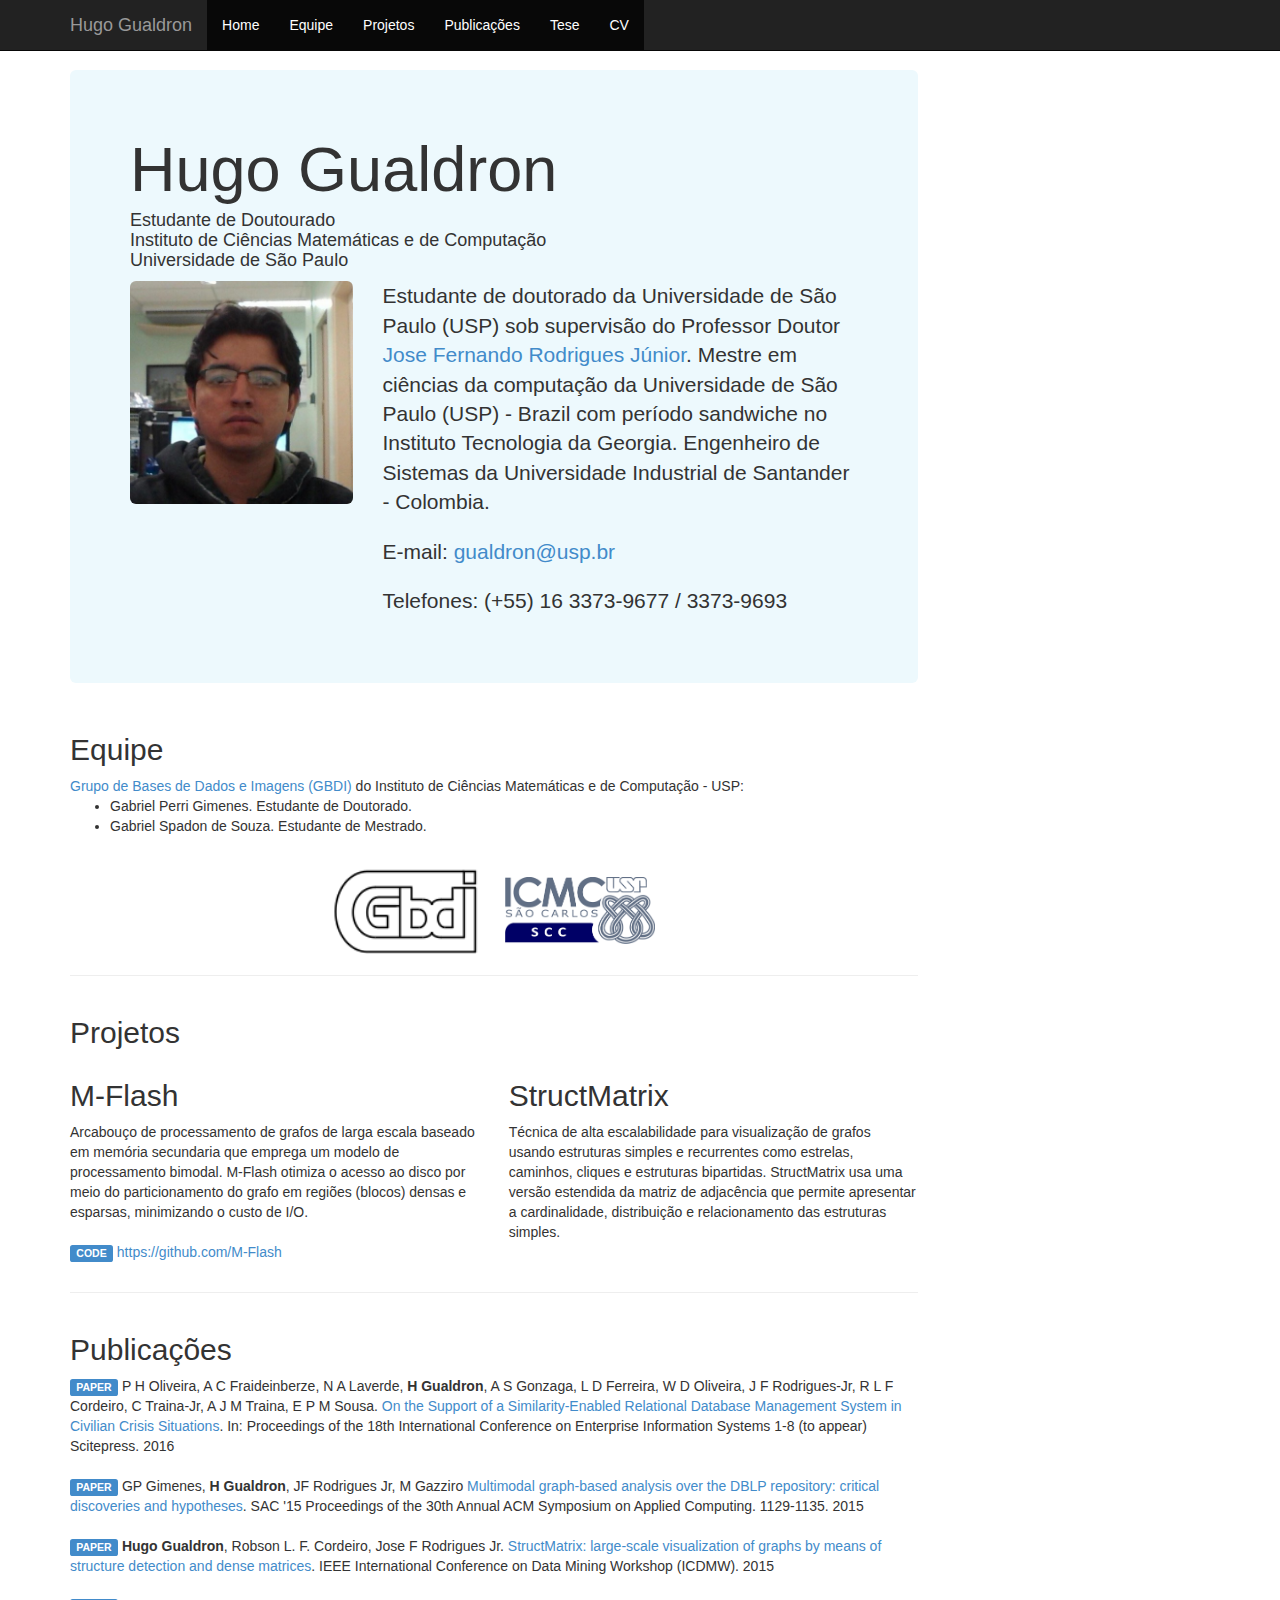
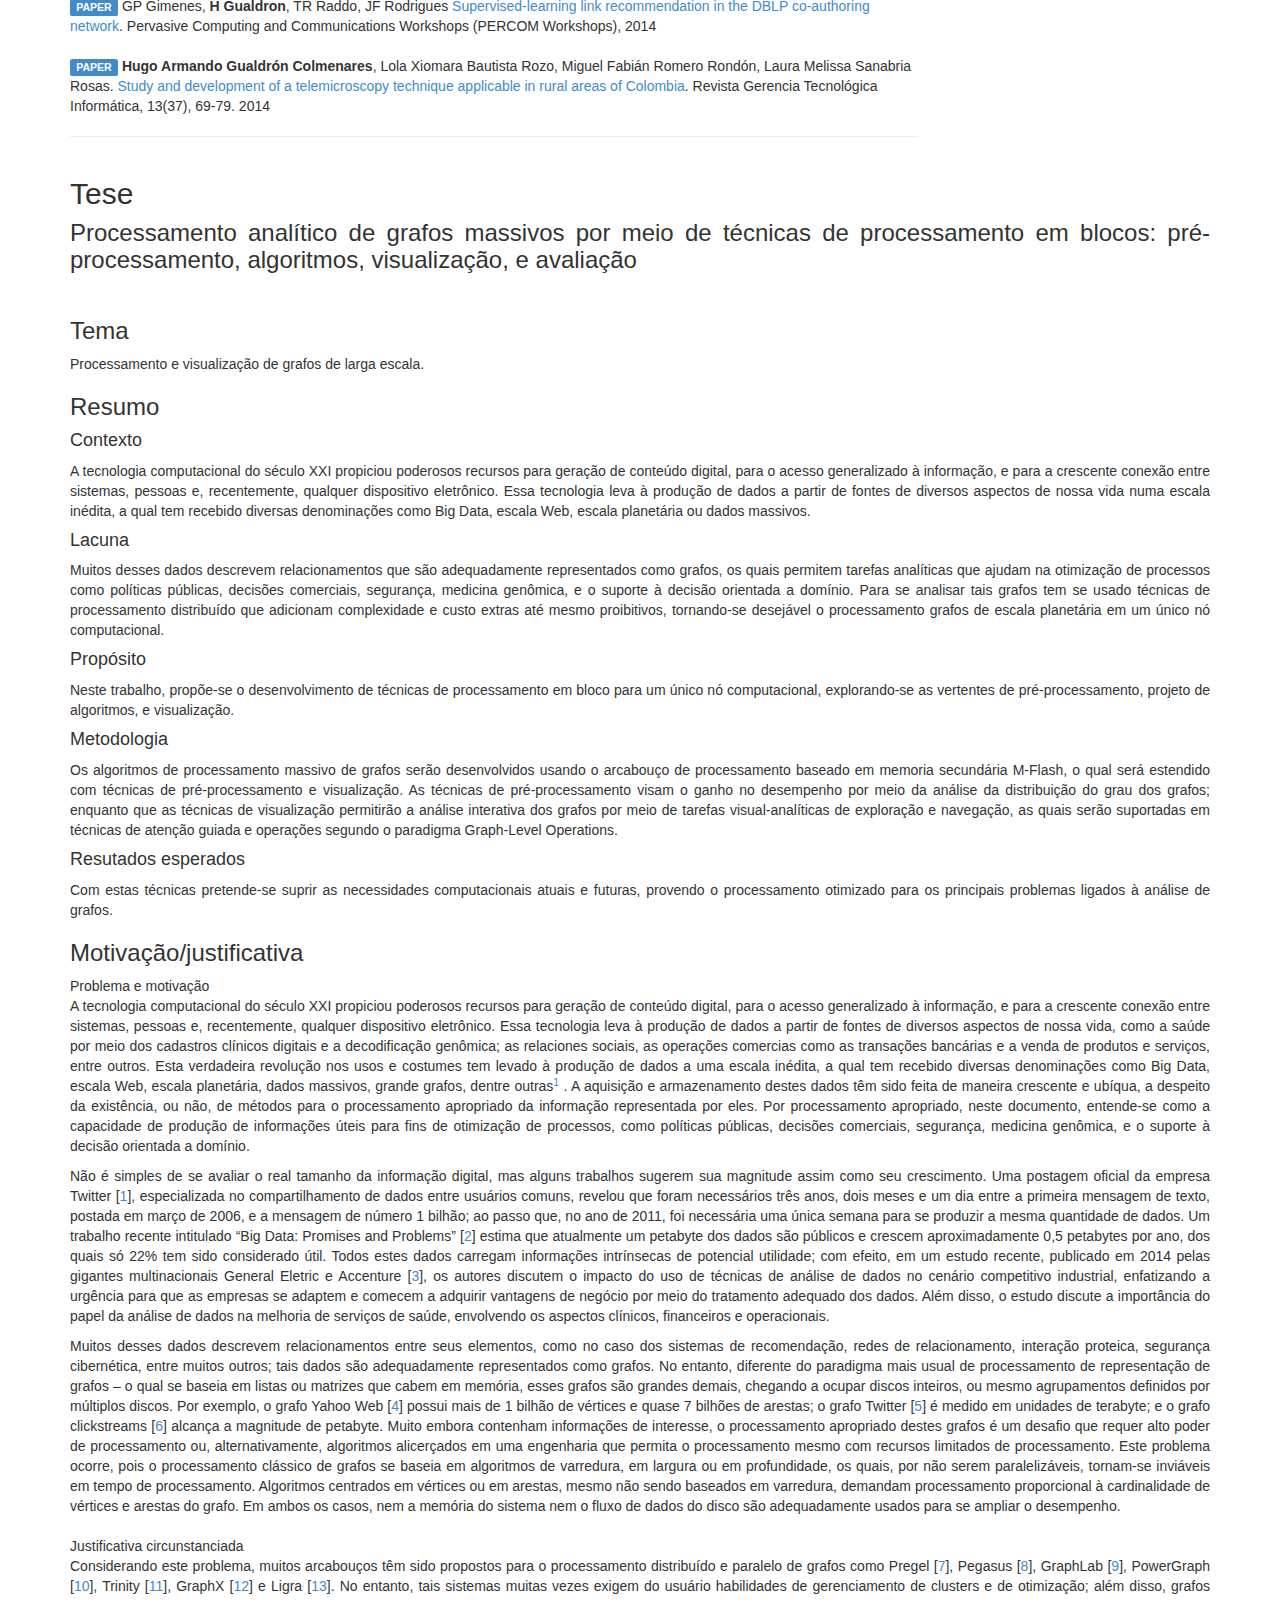
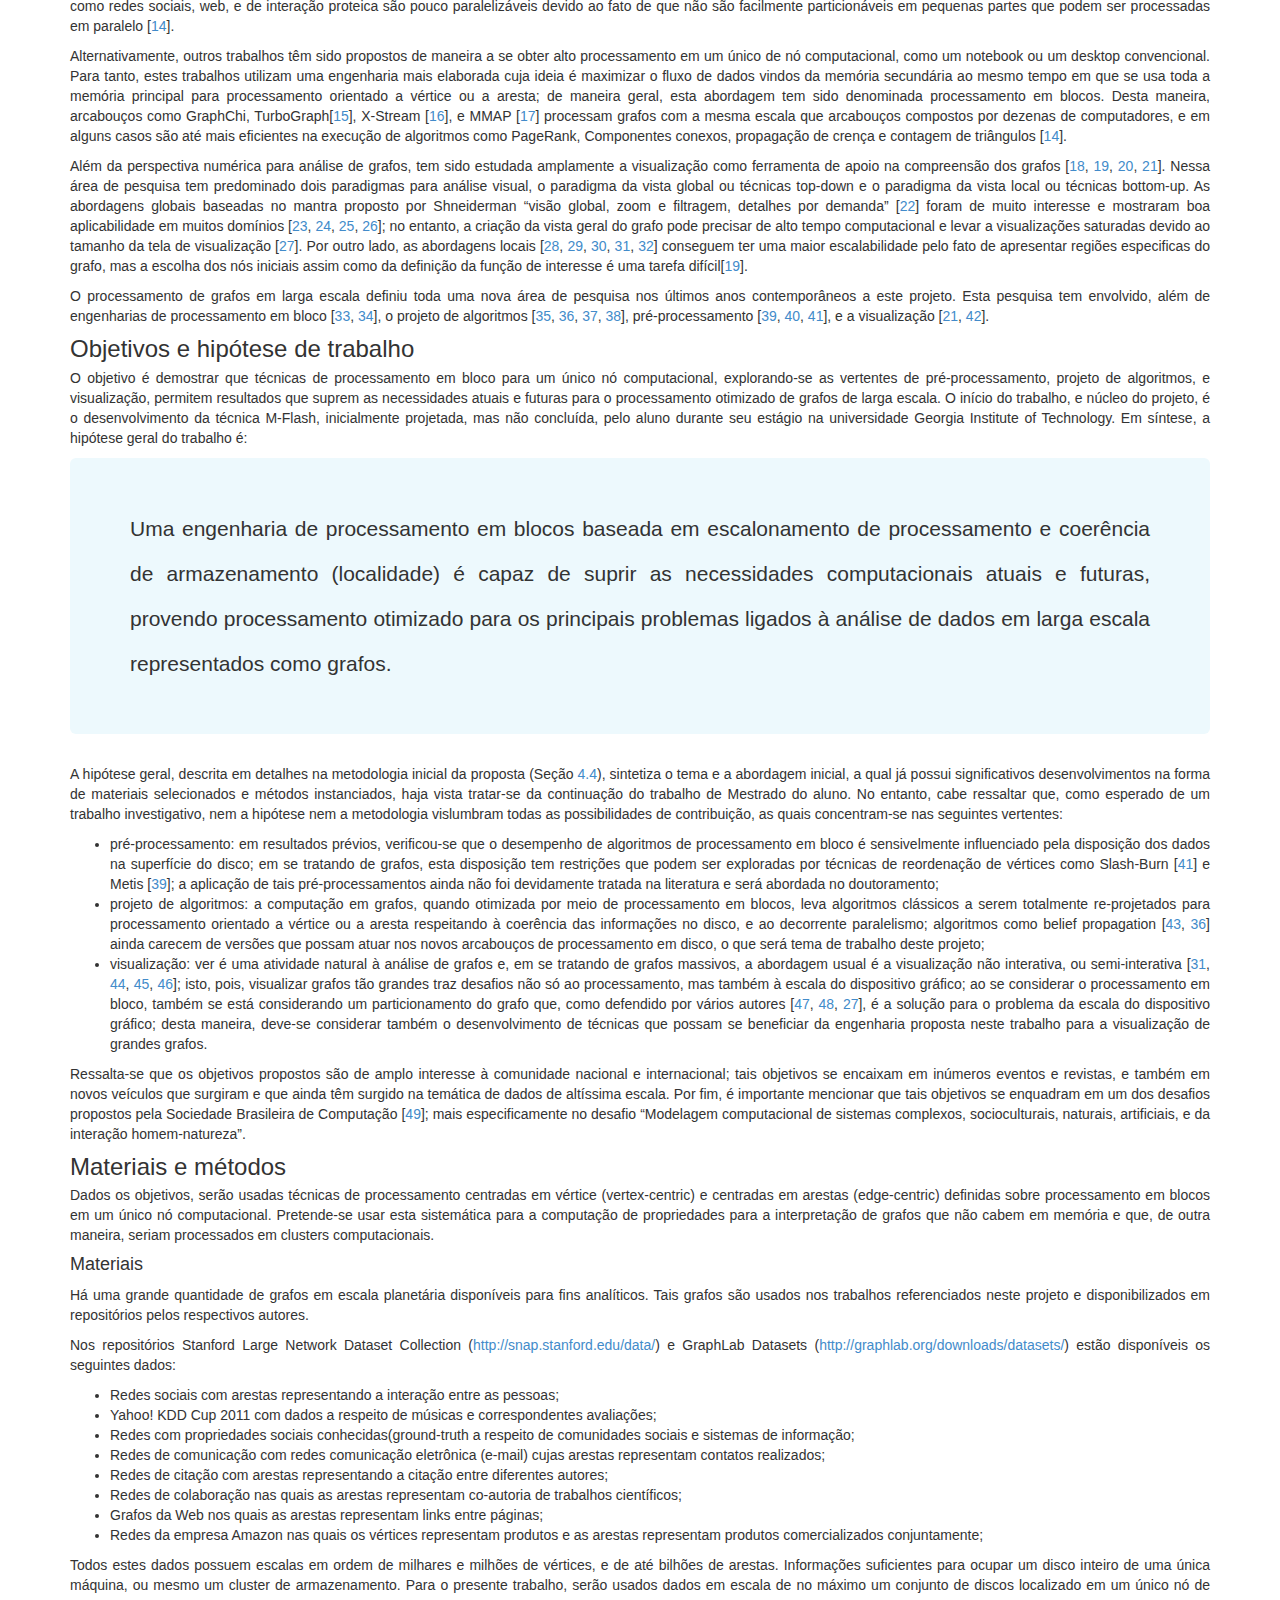
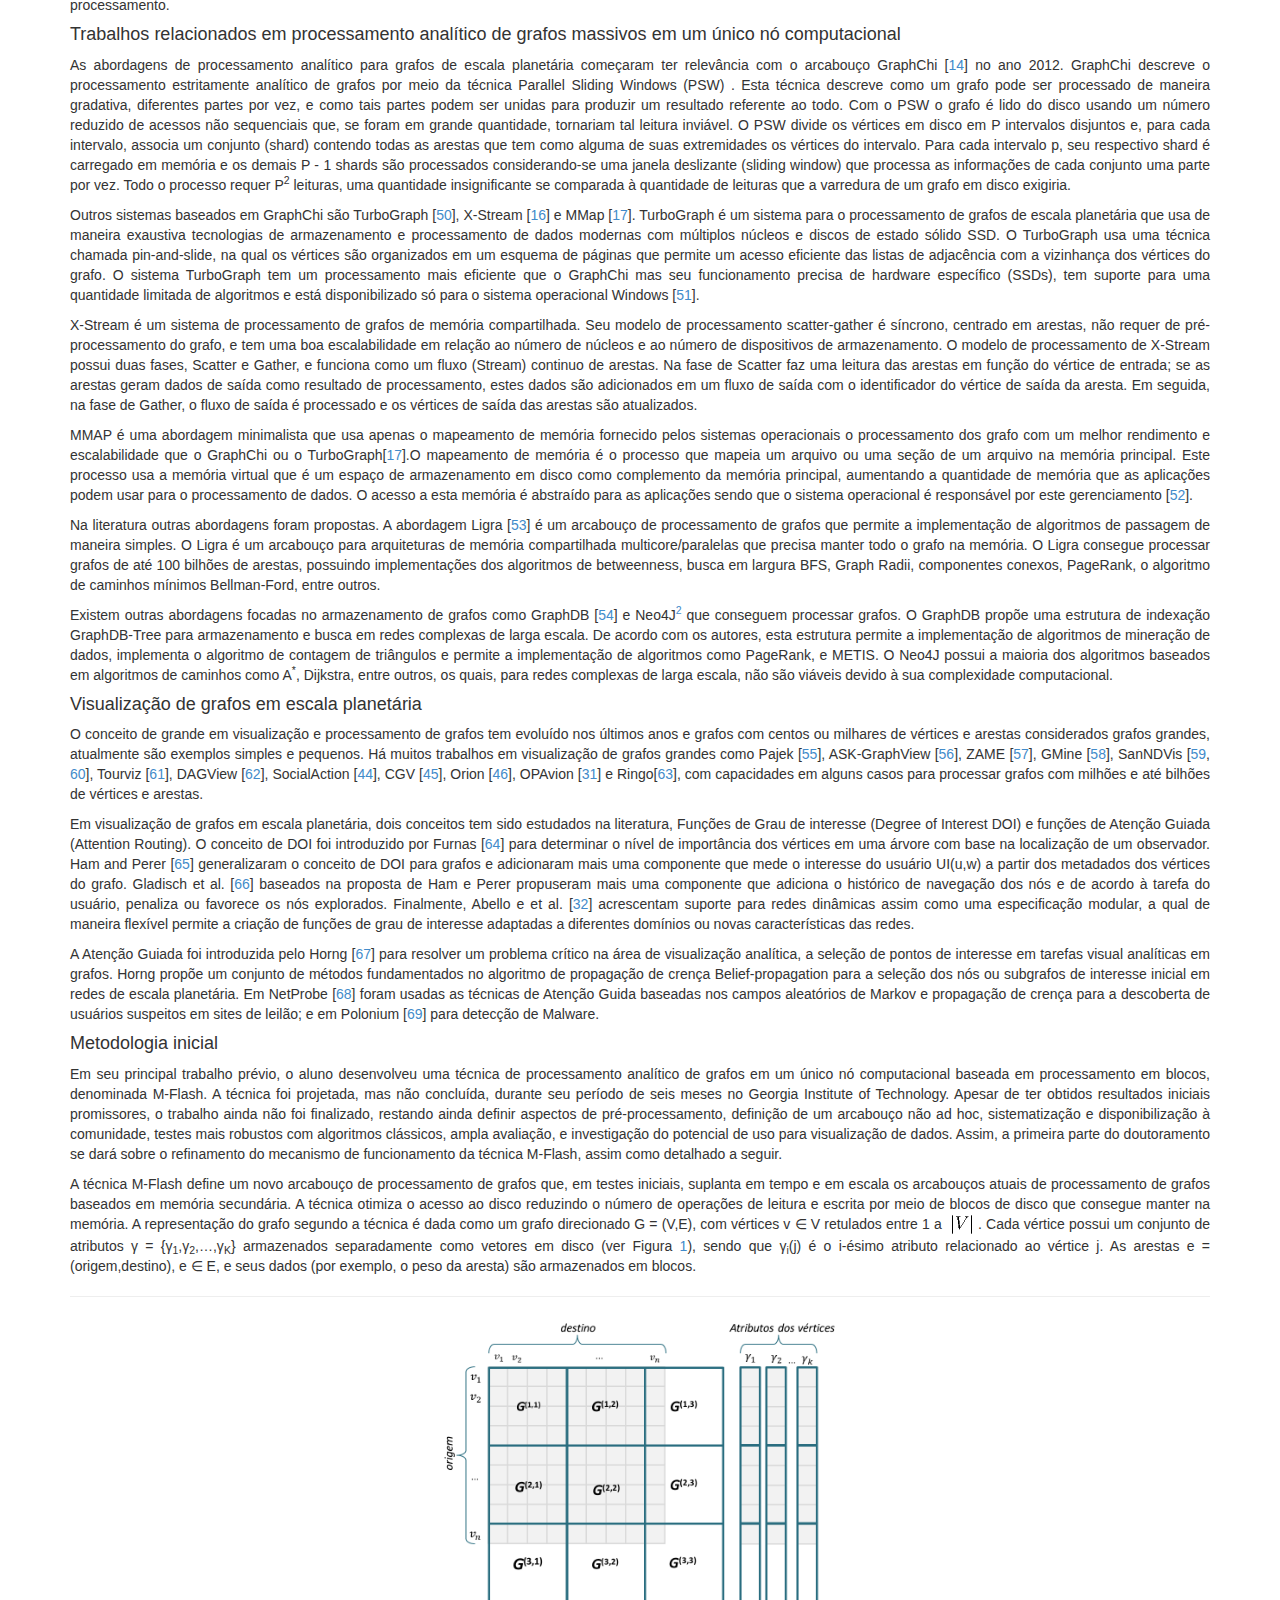
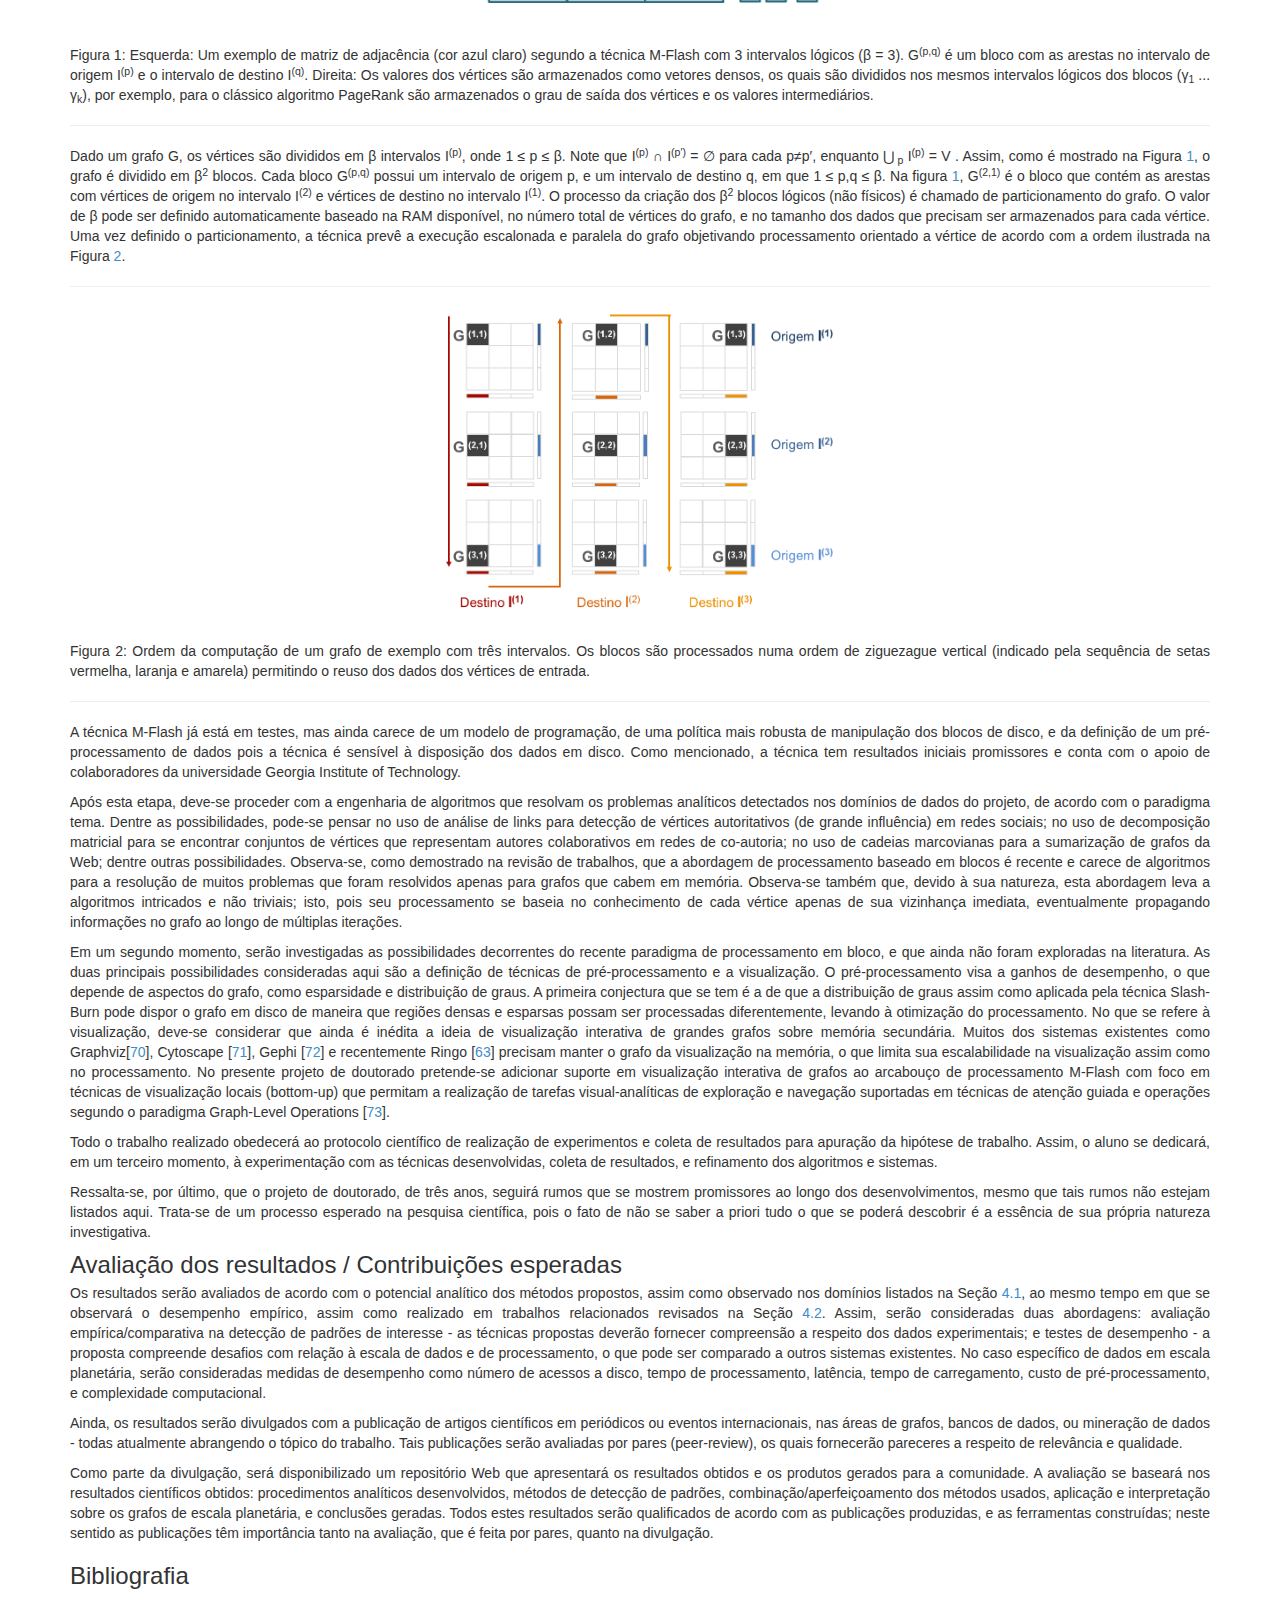
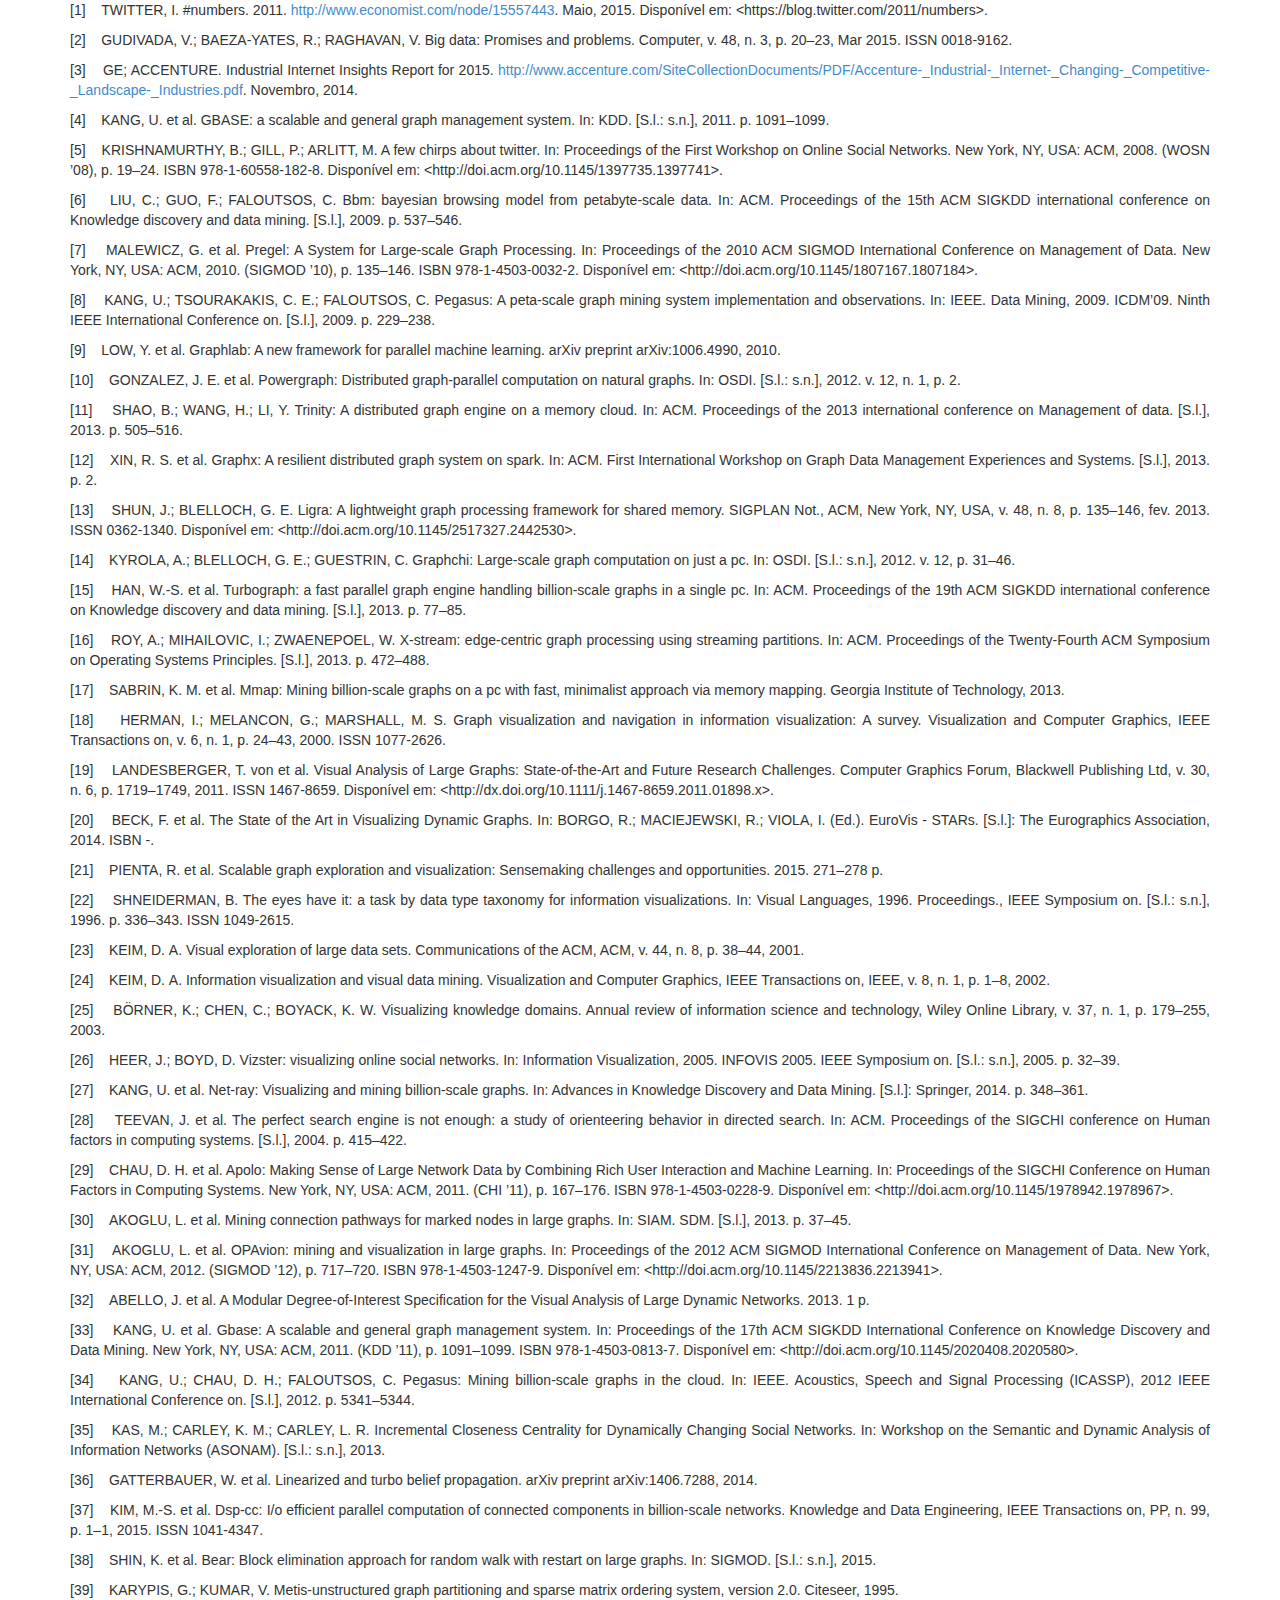
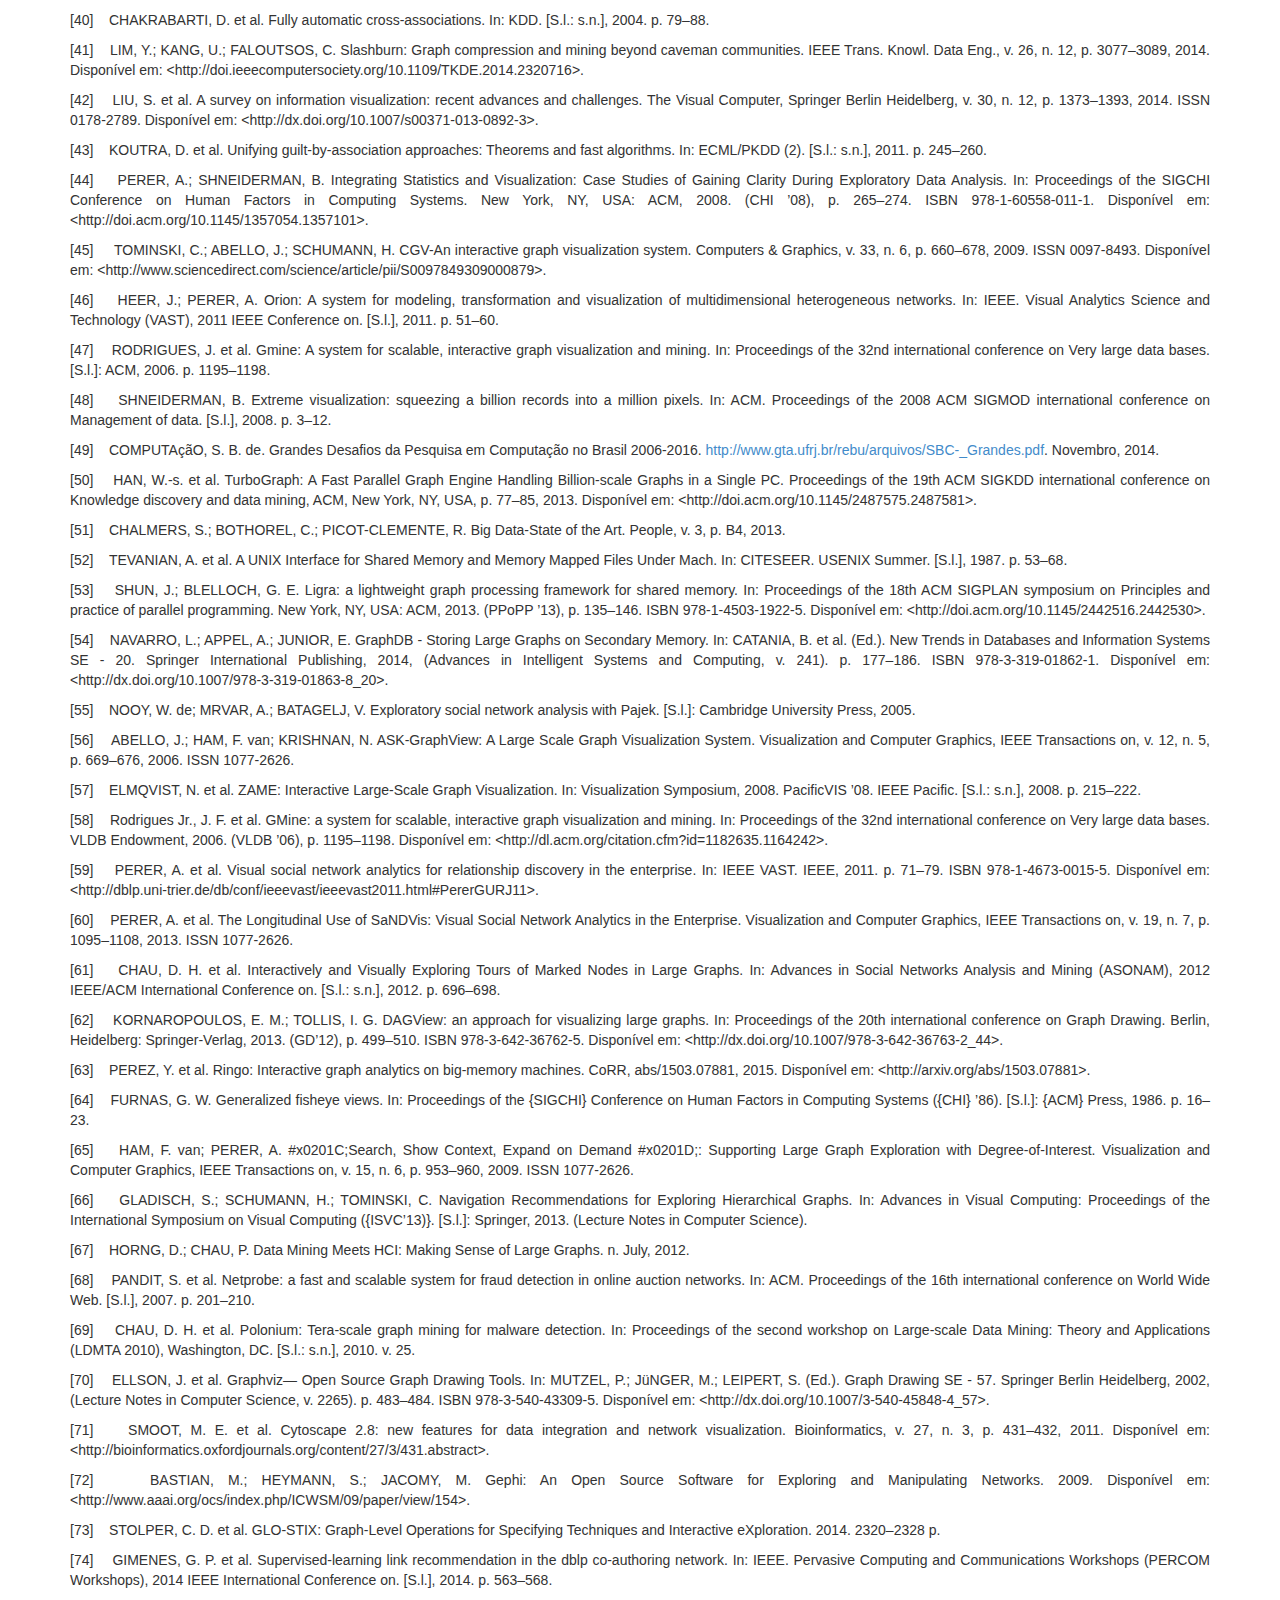
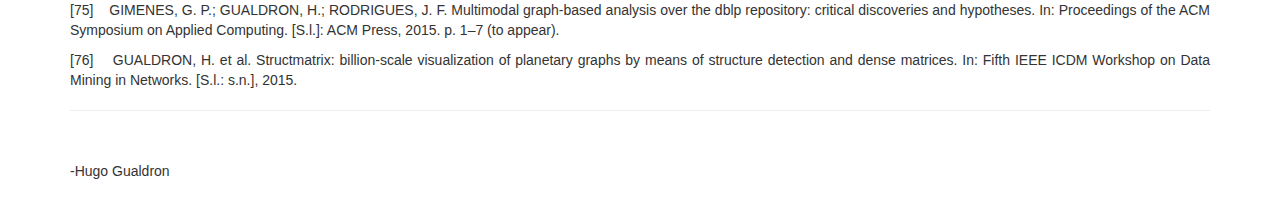
==== index.html @ be29bbcd "Initial version" ====
<!DOCTYPE html>
  <html lang="en">
  <head>
    <meta charset="utf-8">
    <meta http-equiv="X-UA-Compatible" content="IE=edge">
    <meta name="viewport" content="width=device-width, initial-scale=1.0">
    <meta name="description" content="Research Portfolio of Adam Perer">
    <meta name="author" content="Hugo Gualddron">
    <link rel="shortcut icon" href="docs-assets/ico/favicon.png">

    <title>Hugo Armando Gualdron Colmenares</title>

    <!-- Bootstrap core CSS -->
    <link href="css/bootstrap.min.css" rel="stylesheet">

    <!-- Custom styles for this template -->
    <link href="css/offcanvas.css" rel="stylesheet">
    <link href="css/ap.css" rel="stylesheet">

    <!-- HTML5 shim and Respond.js IE8 support of HTML5 elements and media queries -->
      <!--[if lt IE 9]>
        <script src="https://oss.maxcdn.com/libs/html5shiv/3.7.0/html5shiv.js"></script>
        <script src="https://oss.maxcdn.com/libs/respond.js/1.3.0/respond.min.js"></script>
        <![endif]-->
      </head>

      <body>
        <div class="navbar navbar-fixed-top navbar-inverse" role="navigation">
          <div class="container">
            <div class="navbar-header">
             <button type="button" class="navbar-toggle" data-toggle="collapse" data-target=".navbar-collapse">
              <span class="sr-only">Toggle navigation</span>
              <span class="icon-bar"></span>
              <span class="icon-bar"></span>
              <span class="icon-bar"></span>
            </button>
            <a class="navbar-brand" href="#">Hugo Gualdron</a>
          </div>
          <div class="collapse navbar-collapse">
            <ul class="nav navbar-nav">
              <li class="active"><a href="#">Home</a></li>
              <li class="active"><a href="#team">Equipe</a></li>
              <li class="active"><a href="#projects">Projetos</a></li>
              <li class="active"><a href="#publications">Publicações</a></li>
              <li class="active"><a href="#tese">Tese</a></li>
              <li class="active"><a href="papers/cv.pdf">CV</a></li>
            </ul>
          </div><!-- /.nav-collapse -->
        </div><!-- /.container -->
      </div><!-- /.navbar -->

      <div class="container">

        <div class="row row-offcanvas row-offcanvas-right">

          <div class="col-xs-12 col-sm-9">
            <p class="pull-right visible-xs">
              <button type="button" class="btn btn-primary btn-xs" data-toggle="offcanvas">Show Contact Info</button>
            </p>
            <div class="jumbotron">

              <div class="row">
                <div class="col-md-12"> 
                  <h1>Hugo Gualdron</h1>
                  <h4>Estudante de Doutourado<br>Instituto de Ciências Matemáticas e de Computação<br>Universidade de São Paulo</h4>
                </div>
              </div>
              <div class="row">
                <div class="col-md-12"> 
                </div>
              </div>
              <div class="row">
                <div class="col-md-4">
                 <img src="img/hugogualdron.jpg" class="img-responsive img-rounded" style="margin-bottom: 10px;">  
               </div> <!-- /span2 -->
               <div class="col-md-8">
                <p class="lead">Estudante de doutorado da Universidade de São Paulo (USP) sob supervisão do Professor Doutor <a href='http://www.icmc.usp.br/pessoas/junio/Site/index.htm'> Jose Fernando Rodrigues Júnior</a>. 
Mestre em ciências da computação da Universidade de São Paulo (USP) - Brazil com período sandwiche no Instituto Tecnologia da Georgia. Engenheiro de Sistemas da Universidade Industrial de Santander - Colombia.  
                </p>
		<p class="lead">
		E-mail: <a href="mailto:gualdron@usp.br">gualdron@usp.br</a>
		</p>
		<p class="lead">
		Telefones: (+55) 16 3373-9677 / 3373-9693
		</p>
              </div>
            </div>
          </div>
          <a name="team"></a> 
          <div class="row">
            <div class="col-md-12">
              <h2> Equipe</h2>
		<a href='http://www.gbdi.icmc.usp.br/'>Grupo de Bases de Dados e Imagens (GBDI)</a> do Instituto de Ciências Matemáticas e de Computação - USP: 
			<ul>
			<li>Gabriel Perri Gimenes. Estudante de Doutorado.
			<li>Gabriel Spadon de Souza. Estudante de Mestrado.
			</ul>
	      <br>
	      <center>
		<img width="150px" src="img/logo.png"> &nbsp;&nbsp;&nbsp;&nbsp;
		<img width="150px" src="img/icmc.png">
              </center>
            </div>
          </div>

	  <hr>
          <a name="projects"></a> 
          <div class="row">
            <div class="col-md-12">
              <h2> Projetos </h2>
            </div>
          </div>

          <div class="row">
            <div class="col-lg-6">
	      <!--
              <div class="thumb">
                <img class="img-responsive img-thumbnail" src="img/prospector.png" alt="Prospector">
              </div>
	      -->
              <h2>M-Flash</h2>
              <p>
	 	Arcabouço de processamento de grafos de larga escala baseado em memória secundaria que emprega um modelo de processamento bimodal. M-Flash otimiza o acesso ao disco por meio do particionamento do grafo em regiões (blocos) densas e esparsas, minimizando o custo de I/O. <br><br>
		<!-- <span class="label label-primary">PAPER</span> --> <span class="label label-primary">CODE</span> 
		<a href='https://github.com/M-Flash'>https://github.com/M-Flash</a>
              </p>
              
                    </div>
            <div class="col-lg-6">
	      <!--	
              <div class="thumb">
                <img class="img-responsive img-thumbnail" src="img/coquito.png" alt="COQUITO">
              </div>-->
              <h2>StructMatrix</h2>
              <p>
		Técnica de alta escalabilidade para visualização de grafos usando estruturas simples e recurrentes como estrelas, caminhos, cliques e estruturas bipartidas. StructMatrix usa uma versão estendida da matriz de adjacência que permite apresentar a cardinalidade, distribuição e relacionamento das estruturas simples. 
              </p>             
            </div>
          </div>
          <hr>
          <a name="publications"></a> 
          <div class="row">
            <div class="col-md-12">
              <h2>Publicações</h2>
            </div>
          </div>

          <div class="row">
            <div class="col-md-12">


		<!-- <span class="label label-primary">PAPER</span> --> <span class="label label-primary">PAPER</span> 
		P H Oliveira, A C Fraideinberze, N A Laverde, <b>H Gualdron</b>, A S Gonzaga, L D Ferreira, W D Oliveira, J F Rodrigues-Jr, R L F Cordeiro, C Traina-Jr, A J M Traina, E P M Sousa. <a href="http://www.icmc.usp.br/pessoas/junio/PublishedPapers/Oliveira_et_al_ICEIS2016.pdf">On the Support of a Similarity-Enabled Relational Database Management System in Civilian Crisis Situations</a>. In: Proceedings of the 18th International Conference on Enterprise Information Systems 1-8 (to appear) Scitepress. 2016
		<br><br>



		<!-- <span class="label label-primary">PAPER</span> --> <span class="label label-primary">PAPER</span> 
            GP Gimenes, <b>H Gualdron</b>, JF Rodrigues Jr, M Gazziro
<a href="http://dl.acm.org/citation.cfm?id=2695699">Multimodal graph-based analysis over the DBLP repository: critical discoveries and hypotheses</a>.  SAC '15 Proceedings of the 30th Annual ACM Symposium on Applied Computing. 1129-1135. 2015
		<br><br>
		
		<!-- <span class="label label-primary">PAPER</span> --> <span class="label label-primary">PAPER</span> 
            <b>Hugo Gualdron</b>, Robson L. F. Cordeiro, Jose F Rodrigues Jr.
<a href="http://www.icmc.usp.br/pessoas/junio/PublishedPapers/Gualdron_et_alICDM-Damnet2015.pdf">StructMatrix: large-scale visualization of graphs by means of structure detection and dense matrices</a>. IEEE International Conference on Data Mining Workshop (ICDMW). 2015

		<br><br>
		<!-- <span class="label label-primary">PAPER</span> --> <span class="label label-primary">PAPER</span> 
            GP Gimenes, <b>H Gualdron</b>, TR Raddo, JF Rodrigues
<a href="http://www.icmc.usp.br/pessoas/junio/PublishedPapers/Gimenes_et_al_IEEE-PerCom-SCI2014.pdf">Supervised-learning link recommendation in the DBLP co-authoring network</a>. Pervasive Computing and Communications Workshops (PERCOM Workshops), 2014


		<br><br>
		<!-- <span class="label label-primary">PAPER</span> --> <span class="label label-primary">PAPER</span> 
            <b>Hugo Armando Gualdrón Colmenares</b>, Lola Xiomara Bautista Rozo, Miguel Fabián Romero Rondón, Laura Melissa Sanabria Rosas.
<a href="http://revistas.uis.edu.co/index.php/revistagti/article/view/4692">Study and development of a telemicroscopy technique applicable in rural areas of Colombia</a>. Revista Gerencia Tecnológica Informática, 13(37), 69-79. 2014





	    </div>              
          </div>
	  <hr>

            </div><!-- /.col-lg-4 -->
          </div><!-- /.row -->
          <a name="tese"></a> 
          <div class="row">
            <div class="col-md-12">
              <h2>Tese</h2>
            </div>
 	    <div id="tese_div" class="col-md-12" style="text-align:justify">

		<h3 class="media-heading">Processamento analítico de grafos massivos por meio de técnicas de processamento em blocos: pré-processamento, algoritmos, visualização, e avaliação</h3></br>
   <h3 class="media-body"><span class="titlemark"></span> <a 
 id="x1-10001"></a>Tema</h3>
<!--l. 101--><p class="noindent" >Processamento e visualização de grafos de larga escala.
<!--l. 103--><p class="noindent" >

   <h3 class="media-body"><span class="titlemark"></span> <a 
 id="x1-10001"></a>Resumo</h3>
<!--l. 101--><p class="noindent" >
<Contexto>

<h4 class="media-body"><span class="titlemark"></span> <a id="x1-10001"></a>Contexto</h4><!--l. 101-->
A tecnologia computacional do século XXI propiciou poderosos recursos para geração de conteúdo digital, para o acesso generalizado à informação, e para a crescente conexão entre sistemas, pessoas e, recentemente, qualquer dispositivo eletrônico. Essa tecnologia leva à produção de dados a partir de fontes de diversos aspectos de nossa vida numa escala inédita, a qual tem recebido diversas denominações como Big Data, escala Web, escala planetária ou dados massivos. 

<h4 class="media-body"><span class="titlemark"></span> <a id="x1-10001"></a>Lacuna</h4><!--l. 101-->
Muitos desses dados descrevem relacionamentos que são adequadamente representados como grafos, os quais permitem tarefas analíticas que ajudam na otimização de processos como políticas públicas, decisões comerciais, segurança, medicina genômica, e o suporte à decisão orientada a domínio. Para se analisar tais grafos tem se usado técnicas de processamento distribuído que adicionam complexidade e custo extras até mesmo proibitivos, tornando-se desejável o processamento grafos de escala planetária em um único nó computacional. 

<h4 class="media-body"><span class="titlemark"></span> <a id="x1-10001"></a>Propósito</h4><!--l. 101-->
Neste trabalho, propõe-se o desenvolvimento de técnicas de processamento em bloco para um único nó computacional, explorando-se as vertentes de pré-processamento, projeto de algoritmos, e visualização. 

<h4 class="media-body"><span class="titlemark"></span> <a id="x1-10001"></a>Metodologia</h4><!--l. 101-->
Os algoritmos de processamento massivo de grafos serão desenvolvidos usando o arcabouço de processamento baseado em memoria secundária M-Flash, o qual será estendido com técnicas de pré-processamento e visualização. As técnicas de pré-processamento visam o ganho no desempenho por meio da análise da distribuição do grau dos grafos; enquanto que as técnicas de visualização permitirão a análise interativa dos grafos por meio de tarefas visual-analíticas de exploração e navegação, as quais serão suportadas em técnicas de atenção guiada e operações segundo o paradigma Graph-Level Operations.

<h4 class="media-body"><span class="titlemark"></span> <a id="x1-10001"></a>Resutados esperados</h4><!--l. 101-->
Com estas técnicas pretende-se suprir as necessidades computacionais atuais e futuras, provendo o processamento otimizado para os principais problemas ligados à análise de grafos.
<!--l. 103--><p class="noindent" >
                                                                                         
                                                                                         
   <h3 class="media-body"><span class="titlemark"></span> <a 
 id="x1-20002"></a>Motivação/justificativa</h3>
<!--l. 108--><p class="noindent" ><span 
class="aebx-12">Problema e motiva</span><span 
class="aebx-12">ç</span><span 
class="aebx-12">ão</span><br 
class="newline" />A tecnologia computacional do século XXI propiciou poderosos recursos para geração de
conteúdo digital, para o acesso generalizado à informação, e para a crescente conexão entre
sistemas, pessoas e, recentemente, qualquer dispositivo eletrônico. Essa tecnologia leva
à produção de dados a partir de fontes de diversos aspectos de nossa vida, como a
saúde por meio dos cadastros clínicos digitais e a decodificação genômica; as relaciones
sociais, as operações comercias como as transações bancárias e a venda de produtos e
serviços, entre outros. Esta verdadeira revolução nos usos e costumes tem levado à
produção de dados a uma escala inédita, a qual tem recebido diversas denominações
como <span 
class="aeti-12">Big Data</span>, escala Web, escala planetária, dados massivos, grande grafos, dentre
outras<span class="footnote-mark"><a 
href="Hugo-Doutorado2.html#fn1x0"><sup class="textsuperscript">1</sup></a></span><a 
 id="x1-2001f1"></a> . A
aquisição e armazenamento destes dados têm sido feita de maneira crescente e ubíqua, a despeito
da existência, ou não, de métodos para o processamento apropriado da informação representada
por eles. Por processamento apropriado, neste documento, entende-se como a capacidade de
produção de informações úteis para fins de otimização de processos, como políticas públicas,
decisões comerciais, segurança, medicina genômica, e o suporte à decisão orientada a
domínio.<br 
class="newline" />
<!--l. 111--><p class="noindent" >Não é simples de se avaliar o real tamanho da informação digital, mas alguns trabalhos sugerem
sua magnitude assim como seu crescimento. Uma postagem oficial da empresa Twitter [<a 
href="#XTwitter2011">1</a>],
especializada no compartilhamento de dados entre usuários comuns, revelou que foram necessários
três anos, dois meses e um dia entre a primeira mensagem de texto, postada em março de 2006, e
a mensagem de número 1 bilhão; ao passo que, no ano de 2011, foi necessária uma única semana
para se produzir a mesma quantidade de dados. Um trabalho recente intitulado &#8220;Big
Data: Promises and Problems&#8221; [<a 
href="#X7063181">2</a>] estima que atualmente um petabyte dos dados são
                                                                                         
                                                                                         
públicos e crescem aproximadamente 0,5 petabytes por ano, dos quais só 22% tem sido
considerado útil. Todos estes dados carregam informações intrínsecas de potencial utilidade;
com efeito, em um estudo recente, publicado em 2014 pelas gigantes multinacionais
<span 
class="aeti-12">General Eletric </span>e <span 
class="aeti-12">Accenture </span>[<a 
href="#Xiiir">3</a>], os autores discutem o impacto do uso de técnicas de
análise de dados no cenário competitivo industrial, enfatizando a urgência para que as
empresas se adaptem e comecem a adquirir vantagens de negócio por meio do tratamento
adequado dos dados. Além disso, o estudo discute a importância do papel da análise de
dados na melhoria de serviços de saúde, envolvendo os aspectos clínicos, financeiros e
operacionais.
<!--l. 113--><p class="indent" >   Muitos desses dados descrevem relacionamentos entre seus elementos, como no caso dos
sistemas de recomendação, redes de relacionamento, interação proteica, segurança cibernética,
entre muitos outros; tais dados são adequadamente representados como grafos. No entanto,
diferente do paradigma mais usual de processamento de representação de grafos &#8211; o qual se
baseia em listas ou matrizes que cabem em memória, esses grafos são grandes demais,
chegando a ocupar discos inteiros, ou mesmo agrupamentos definidos por múltiplos
discos. Por exemplo, o grafo Yahoo Web [<a 
href="#Xkang2011gbase">4</a>] possui mais de 1 bilhão de vértices e quase 7
bilhões de arestas; o grafo Twitter [<a 
href="#XKrishnamurthy">5</a>] é medido em unidades de terabyte; e o grafo
clickstreams [<a 
href="#Xliu2009bbm">6</a>] alcança a magnitude de petabyte. Muito embora contenham informações de
interesse, o processamento apropriado destes grafos é um desafio que requer alto poder
de processamento ou, alternativamente, algoritmos alicerçados em uma engenharia
que permita o processamento mesmo com recursos limitados de processamento. Este
problema ocorre, pois o processamento clássico de grafos se baseia em algoritmos de
varredura, em largura ou em profundidade, os quais, por não serem paralelizáveis, tornam-se
inviáveis em tempo de processamento. Algoritmos centrados em vértices ou em arestas,
mesmo não sendo baseados em varredura, demandam processamento proporcional à
cardinalidade de vértices e arestas do grafo. Em ambos os casos, nem a memória do
sistema nem o fluxo de dados do disco são adequadamente usados para se ampliar o
desempenho.<br 
class="newline" />&#x00A0;<br 
class="newline" /><span 
class="aebx-12">Justificativa circunstanciada</span><br 
class="newline" />Considerando este problema, muitos arcabouços têm sido propostos para o processamento
distribuído e paralelo de grafos como Pregel [<a 
href="#XMalewicz:2010:PSL:1807167.1807184">7</a>], Pegasus [<a 
href="#Xkang2009pegasus">8</a>], GraphLab [<a 
href="#Xlow2010graphlab">9</a>], PowerGraph [<a 
href="#Xgonzalez2012powergraph">10</a>],
Trinity [<a 
href="#Xshao2013trinity">11</a>], GraphX [<a 
href="#Xxin2013graphx">12</a>] e Ligra [<a 
href="#XShun:2013:LLG:2517327.2442530">13</a>]. No entanto, tais sistemas muitas vezes exigem do usuário
habilidades de gerenciamento de clusters e de otimização; além disso, grafos como redes sociais,
web, e de interação proteica são pouco paralelizáveis devido ao fato de que não são
facilmente particionáveis em pequenas partes que podem ser processadas em paralelo
[<a 
href="#Xkyrola2012graphchi">14</a>].
<!--l. 118--><p class="indent" >   Alternativamente, outros trabalhos têm sido propostos de maneira a se obter alto
processamento em um único de nó computacional, como um notebook ou um desktop
convencional. Para tanto, estes trabalhos utilizam uma engenharia mais elaborada cuja
ideia é maximizar o fluxo de dados vindos da memória secundária ao mesmo tempo
em que se usa toda a memória principal para processamento orientado a vértice ou a
aresta; de maneira geral, esta abordagem tem sido denominada <span 
class="aeti-12">processamento em blocos</span>.
Desta maneira, arcabouços como GraphChi, TurboGraph[<a 
href="#Xhan2013turbograph">15</a>], X-Stream [<a 
href="#Xroy2013x">16</a>], e MMAP
[<a 
href="#Xsabrin2013mmap">17</a>] processam grafos com a mesma escala que arcabouços compostos por dezenas de
computadores, e em alguns casos são até mais eficientes na execução de algoritmos como
PageRank, Componentes conexos, propagação de crença e contagem de triângulos
[<a 
href="#Xkyrola2012graphchi">14</a>].
<!--l. 120--><p class="indent" >   Além da perspectiva numérica para análise de grafos, tem sido estudada amplamente a
visualização como ferramenta de apoio na compreensão dos grafos [<a 
href="#X841119">18</a>, <a 
href="#XCGF:CGF1898">19</a>, <a 
href="#Xeurovisstar.20141174">20</a>, <a 
href="#XPienta2015">21</a>]. Nessa área de
pesquisa tem predominado dois paradigmas para análise visual, o paradigma da vista global ou
técnicas <span 
class="aeti-12">top-down </span>e o paradigma da vista local ou técnicas <span 
class="aeti-12">bottom-up</span>. As abordagens globais
baseadas no mantra proposto por Shneiderman &#8220;visão global, zoom e filtragem, detalhes por
demanda&#8221; [<a 
href="#X545307">22</a>] foram de muito interesse e mostraram boa aplicabilidade em muitos domínios
[<a 
href="#Xkeim2001visual">23</a>, <a 
href="#Xkeim2002information">24</a>, <a 
href="#Xborner2003visualizing">25</a>, <a 
href="#X1532126">26</a>]; no entanto, a criação da vista geral do grafo pode precisar de alto
tempo computacional e levar a visualizações saturadas devido ao tamanho da tela de
visualização [<a 
href="#Xkang2014net">27</a>]. Por outro lado, as abordagens locais [<a 
href="#Xteevan2004perfect">28</a>, <a 
href="#XChau:2011:AMS:1978942.1978967">29</a>, <a 
href="#Xakoglu2013mining">30</a>, <a 
href="#XAkoglu:2012:OMV:2213836.2213941">31</a>, <a 
href="#X6574858">32</a>] conseguem ter
uma maior escalabilidade pelo fato de apresentar regiões especificas do grafo, mas a
                                                                                         
                                                                                         
escolha dos nós iniciais assim como da definição da função de interesse é uma tarefa
difícil[<a 
href="#XCGF:CGF1898">19</a>].
<!--l. 124--><p class="indent" >   O processamento de grafos em larga escala definiu toda uma nova área de pesquisa nos últimos
anos contemporâneos a este projeto. Esta pesquisa tem envolvido, além de engenharias de
processamento em bloco [<a 
href="#XKang:2011:GSG:2020408.2020580">33</a>, <a 
href="#Xkang2012pegasus">34</a>], o projeto de algoritmos [<a 
href="#Xkas2013incremental">35</a>, <a 
href="#Xgatterbauer2014linearized">36</a>, <a 
href="#X7079453">37</a>, <a 
href="#XShinJSK15">38</a>], pré-processamento
[<a 
href="#Xkarypis1995metis">39</a>, <a 
href="#XDBLP:conf/kdd/ChakrabartiPMF04">40</a>, <a 
href="#XDBLP:journals/tkde/LimKF14">41</a>], e a visualização [<a 
href="#XPienta2015">21</a>, <a 
href="#XLiu2014">42</a>].
   <h3 class="media-heading"><span class="titlemark"></span> <a 
 id="x1-30003"></a>Objetivos e hipótese de trabalho</h3>
<!--l. 130--><p class="noindent" >O objetivo é demostrar que técnicas de processamento em bloco para um único nó computacional,
explorando-se as vertentes de pré-processamento, projeto de algoritmos, e visualização, permitem
resultados que suprem as necessidades atuais e futuras para o processamento otimizado de grafos
de larga escala. O início do trabalho, e núcleo do projeto, é o desenvolvimento da técnica
<span 
class="aeti-12">M-Flash</span>, inicialmente projetada, mas não concluída, pelo aluno durante seu estágio na
universidade Georgia Institute of Technology. Em síntese, a hipótese geral do trabalho
é:
<!--l. 132--><p class="jumbotron" ><span 
class="aeti-12">Uma engenharia de processamento em blocos baseada em</span>
<span 
class="aeti-12">escalonamento de processamento e coer</span><span 
class="aeti-12">ência de armazenamento (localidade) </span><span 
class="aeti-12">é capaz de suprir as</span>
<span 
class="aeti-12">necessidades computacionais atuais e futuras, provendo processamento otimizado para os</span>
<span 
class="aeti-12">principais problemas ligados </span><span 
class="aeti-12">à an</span><span 
class="aeti-12">álise de dados em larga escala representados como</span>
<span 
class="aeti-12">grafos.</span>
<!--l. 134--><p class="indent" >   A hipótese geral, descrita em detalhes na metodologia inicial da proposta (Seção <a 
href="#x1-80004.4">4.4<!--tex4ht:ref: sec:metodologia --></a>), sintetiza
o tema e a abordagem inicial, a qual já possui significativos desenvolvimentos na forma de
materiais selecionados e métodos instanciados, haja vista tratar-se da continuação do trabalho de
Mestrado do aluno. No entanto, cabe ressaltar que, como esperado de um trabalho investigativo,
nem a hipótese nem a metodologia vislumbram todas as possibilidades de contribuição, as quais
concentram-se nas seguintes vertentes:
      <ul class="itemize1">
                                                                                         
                                                                                         
      <li class="itemize">pré-processamento:  em  resultados  prévios,  verificou-se  que  o  desempenho  de
      algoritmos de processamento em bloco é sensivelmente influenciado pela disposição dos
      dados na superfície do disco; em se tratando de grafos, esta disposição tem restrições
      que podem ser exploradas por técnicas de reordenação de vértices como Slash-Burn
      [<a 
href="#XDBLP:journals/tkde/LimKF14">41</a>] e Metis [<a 
href="#Xkarypis1995metis">39</a>]; a aplicação de tais pré-processamentos ainda não foi devidamente
      tratada na literatura e será abordada no doutoramento;
      </li>
      <li class="itemize">projeto  de  algoritmos:  a  computação  em  grafos,  quando  otimizada  por  meio  de
      processamento em blocos, leva algoritmos clássicos a serem totalmente re-projetados
      para  processamento  orientado  a  vértice  ou  a  aresta  respeitando  à  coerência  das
      informações no disco, e ao decorrente paralelismo; algoritmos como <span 
class="aeti-12">belief propagation</span>
      [<a 
href="#XKoutraKKCPF11">43</a>,  <a 
href="#Xgatterbauer2014linearized">36</a>]  ainda  carecem  de  versões  que  possam  atuar  nos  novos  arcabouços  de
      processamento em disco, o que será tema de trabalho deste projeto;
      </li>
      <li class="itemize">visualização: ver é uma atividade natural à análise de grafos e, em se tratando de
      grafos massivos, a abordagem usual é a visualização não interativa, ou semi-interativa
      [<a 
href="#XAkoglu:2012:OMV:2213836.2213941">31</a>,  <a 
href="#XPerer:2008:ISV:1357054.1357101">44</a>,  <a 
href="#XTominski2009660">45</a>,  <a 
href="#Xheer2011orion">46</a>];  isto,  pois,  visualizar  grafos  tão  grandes  traz  desafios  não  só  ao
      processamento,  mas  também  à  escala  do  dispositivo  gráfico;  ao  se  considerar  o
      processamento  em  bloco,  também  se  está  considerando  um  particionamento  do
      grafo  que,  como  defendido  por  vários  autores  [<a 
href="#XDBLP:conf/vldb/RodriguesTTFL06">47</a>,  <a 
href="#Xshneiderman2008extreme">48</a>,  <a 
href="#Xkang2014net">27</a>],  é  a  solução  para  o
      problema da escala do dispositivo gráfico; desta maneira, deve-se considerar também
      o desenvolvimento de técnicas que possam se beneficiar da engenharia proposta neste
      trabalho para a visualização de grandes grafos.</li></ul>
<!--l. 144--><p class="indent" >   Ressalta-se que os objetivos propostos são de amplo interesse à comunidade nacional e
internacional; tais objetivos se encaixam em inúmeros eventos e revistas, e também em novos
veículos que surgiram e que ainda têm surgido na temática de dados de altíssima escala. Por fim,
é importante mencionar que tais objetivos se enquadram em um dos desafios propostos pela
Sociedade Brasileira de Computação [<a 
href="#Xsbc">49</a>]; mais especificamente no desafio &#8220;Modelagem
                                                                                         
                                                                                         
computacional de sistemas complexos, socioculturais, naturais, artificiais, e da interação
homem-natureza&#8221;.
<!--l. 147--><p class="noindent" >
   <h3 class="media-heading"><span class="titlemark"></span> <a 
 id="x1-40004"></a>Materiais e métodos</h3>
<!--l. 152--><p class="noindent" >Dados os objetivos, serão usadas técnicas de processamento centradas em vértice (<span 
class="aeti-12">vertex-centric</span>) e
centradas em arestas (<span 
class="aeti-12">edge-centric</span>) definidas sobre processamento em blocos em um único nó
computacional. Pretende-se usar esta sistemática para a computação de propriedades para a
interpretação de grafos que não cabem em memória e que, de outra maneira, seriam processados
em clusters computacionais.
<!--l. 154--><p class="noindent" >
   <h4 class="submedia-heading"><span class="titlemark"></span> <a 
 id="x1-50004.1"></a>Materiais</h4>
<!--l. 156--><p class="noindent" >Há uma grande quantidade de grafos em escala planetária disponíveis para fins analíticos. Tais
grafos são usados nos trabalhos referenciados neste projeto e disponibilizados em repositórios pelos
respectivos autores.
<!--l. 158--><p class="indent" >   Nos repositórios Stanford Large Network Dataset Collection (<a 
href="http://snap.stanford.edu/data/" class="url" ><span 
class="aett-12">http://snap.stanford.edu/data/</span></a>)
e GraphLab Datasets (<a 
href="http://graphlab.org/downloads/datasets/" class="url" ><span 
class="aett-12">http://graphlab.org/downloads/datasets/</span></a>) estão disponíveis os
seguintes dados:
      <ul class="itemize1">
      <li class="itemize">Redes sociais com arestas representando a interação entre as pessoas;
      </li>
      <li class="itemize">Yahoo! KDD Cup 2011 com dados a respeito de músicas e correspondentes avaliações;
      </li>
      <li class="itemize">Redes com propriedades sociais conhecidas(<span 
class="aeti-12">ground-truth </span>a respeito de comunidades
      sociais e sistemas de informação;
                                                                                         
                                                                                         
      </li>
      <li class="itemize">Redes  de  comunicação  com  redes  comunicação  eletrônica  (e-mail)  cujas  arestas
      representam contatos realizados;
      </li>
      <li class="itemize">Redes de citação com arestas representando a citação entre diferentes autores;
      </li>
      <li class="itemize">Redes  de  colaboração  nas  quais  as  arestas  representam  co-autoria  de  trabalhos
      científicos;
      </li>
      <li class="itemize">Grafos da Web nos quais as arestas representam links entre páginas;
      </li>
      <li class="itemize">Redes da empresa Amazon nas quais os vértices representam produtos e as arestas
      representam produtos comercializados conjuntamente;</li></ul>
<!--l. 172--><p class="indent" >   Todos estes dados possuem escalas em ordem de milhares e milhões de vértices, e de até
bilhões de arestas. Informações suficientes para ocupar um disco inteiro de uma única
máquina, ou mesmo um cluster de armazenamento. Para o presente trabalho, serão usados
dados em escala de no máximo um conjunto de discos localizado em um único nó de
processamento.
<!--l. 174--><p class="noindent" >
   <h4 class="submedia-heading"><span class="titlemark"></span> <a 
 id="x1-60004.2"></a>Trabalhos relacionados em processamento analítico de grafos massivos em um único nó
computacional</h4>
<!--l. 176--><p class="noindent" >As abordagens de processamento analítico para grafos de escala planetária começaram ter
relevância com o arcabouço GraphChi [<a 
href="#Xkyrola2012graphchi">14</a>] no ano 2012. GraphChi descreve o processamento
estritamente analítico de grafos por meio da técnica <span 
class="aeti-12">Parallel Sliding Windows (PSW) </span>. Esta
técnica descreve como um grafo pode ser processado de maneira gradativa, diferentes partes por
vez, e como tais partes podem ser unidas para produzir um resultado referente ao todo. Com o
PSW o grafo é lido do disco usando um número reduzido de acessos não sequenciais que, se foram
                                                                                         
                                                                                         
em grande quantidade, tornariam tal leitura inviável. O <span 
class="aeti-12">PSW </span>divide os vértices em disco em <span 
class="cmmi-12">P</span>
intervalos disjuntos e, para cada intervalo, associa um conjunto (<span 
class="aeti-12">shard</span>) contendo todas as arestas
que tem como alguma de suas extremidades os vértices do intervalo. Para cada intervalo <span 
class="cmmi-12">p</span>, seu
respectivo <span 
class="aeti-12">shard </span>é carregado em memória e os demais <span 
class="cmmi-12">P </span><span 
class="cmsy-10x-x-120">- </span><span 
class="cmr-12">1 </span><span 
class="aeti-12">shards </span>são processados
considerando-se uma janela deslizante (<span 
class="aeti-12">sliding window</span>) que processa as informações de
cada conjunto uma parte por vez. Todo o processo requer <span 
class="cmmi-12">P</span><sup><span 
class="cmr-8">2</span></sup> leituras, uma quantidade
insignificante se comparada à quantidade de leituras que a varredura de um grafo em disco
exigiria.
<!--l. 178--><p class="indent" >   Outros sistemas baseados em GraphChi são TurboGraph [<a 
href="#XHan2013">50</a>], X-Stream [<a 
href="#Xroy2013x">16</a>] e MMap [<a 
href="#Xsabrin2013mmap">17</a>].
TurboGraph é um sistema para o processamento de grafos de escala planetária que usa de
maneira exaustiva tecnologias de armazenamento e processamento de dados modernas com
múltiplos núcleos e discos de estado sólido <span 
class="aeti-12">SSD</span>. O TurboGraph usa uma técnica chamada
<span 
class="aeti-12">pin-and-slide</span>, na qual os vértices são organizados em um esquema de páginas que permite um
acesso eficiente das listas de adjacência com a vizinhança dos vértices do grafo. O
sistema TurboGraph tem um processamento mais eficiente que o GraphChi mas seu
funcionamento precisa de hardware específico (<span 
class="aeti-12">SSDs</span>), tem suporte para uma quantidade
limitada de algoritmos e está disponibilizado só para o sistema operacional Windows
[<a 
href="#Xchalmers2013big">51</a>].
<!--l. 180--><p class="indent" >   X-Stream é um sistema de processamento de grafos de memória compartilhada. Seu modelo de
processamento <span 
class="aeti-12">scatter-gather </span>é síncrono, centrado em arestas, não requer de pré-processamento
do grafo, e tem uma boa escalabilidade em relação ao número de núcleos e ao número de
dispositivos de armazenamento. O modelo de processamento de X-Stream possui duas
fases, <span 
class="aeti-12">Scatter </span>e <span 
class="aeti-12">Gather</span>, e funciona como um fluxo (<span 
class="aeti-12">Stream</span>) continuo de arestas. Na fase
de <span 
class="aeti-12">Scatter </span>faz uma leitura das arestas em função do vértice de entrada; se as arestas
geram dados de saída como resultado de processamento, estes dados são adicionados em
um fluxo de saída com o identificador do vértice de saída da aresta. Em seguida, na
fase de <span 
class="aeti-12">Gather</span>, o fluxo de saída é processado e os vértices de saída das arestas são
atualizados.
<!--l. 182--><p class="indent" >   MMAP é uma abordagem minimalista que usa apenas o mapeamento de memória fornecido
                                                                                         
                                                                                         
pelos sistemas operacionais o processamento dos grafo com um melhor rendimento e
escalabilidade que o GraphChi ou o TurboGraph[<a 
href="#Xsabrin2013mmap">17</a>].O mapeamento de memória é o
processo que mapeia um arquivo ou uma seção de um arquivo na memória principal. Este
processo usa a memória virtual que é um espaço de armazenamento em disco como
complemento da memória principal, aumentando a quantidade de memória que as aplicações
podem usar para o processamento de dados. O acesso a esta memória é abstraído para
as aplicações sendo que o sistema operacional é responsável por este gerenciamento
[<a 
href="#Xtevanian1987unix">52</a>].
<!--l. 184--><p class="indent" >   Na literatura outras abordagens foram propostas. A abordagem Ligra [<a 
href="#XShun:2013:LLG:2442516.2442530">53</a>] é um arcabouço de
processamento de grafos que permite a implementação de algoritmos de passagem de maneira
simples. O Ligra é um arcabouço para arquiteturas de memória compartilhada multicore/paralelas
que precisa manter todo o grafo na memória. O Ligra consegue processar grafos de até 100 bilhões
de arestas, possuindo implementações dos algoritmos de <span 
class="aeti-12">betweenness</span>, busca em largura <span 
class="aeti-12">BFS</span>,
<span 
class="aeti-12">Graph Radii</span>, componentes conexos, <span 
class="aeti-12">PageRank</span>, o algoritmo de caminhos mínimos <span 
class="aeti-12">Bellman-Ford</span>,
entre outros.
<!--l. 186--><p class="indent" >   Existem outras abordagens focadas no armazenamento de grafos como GraphDB [<a 
href="#XNavarro2014">54</a>] e
Neo4J<span class="footnote-mark"><a 
href="Hugo-Doutorado3.html#fn2x0"><sup class="textsuperscript">2</sup></a></span><a 
 id="x1-6001f2"></a> 
que conseguem processar grafos. O GraphDB propõe uma estrutura de indexação <span 
class="aeti-12">GraphDB-Tree</span>
para armazenamento e busca em redes complexas de larga escala. De acordo com os autores, esta
estrutura permite a implementação de algoritmos de mineração de dados, implementa o algoritmo
de contagem de triângulos e permite a implementação de algoritmos como <span 
class="aeti-12">PageRank</span>, e METIS. O
Neo4J possui a maioria dos algoritmos baseados em algoritmos de caminhos como <span 
class="cmmi-12">A</span><sup><span 
class="cmsy-8">*</span></sup>, Dijkstra,
entre outros, os quais, para redes complexas de larga escala, não são viáveis devido à sua
complexidade computacional.
                                                                                         
                                                                                         
   <h4 class="submedia-heading"><span class="titlemark"></span> <a 
 id="x1-70004.3"></a>Visualização de grafos em escala planetária</h4>
<!--l. 189--><p class="noindent" >O conceito de grande em visualização e processamento de grafos tem evoluído nos últimos anos e
grafos com centos ou milhares de vértices e arestas considerados grafos grandes, atualmente são
exemplos simples e pequenos. Há muitos trabalhos em visualização de grafos grandes como Pajek
[<a 
href="#Xde2005exploratory">55</a>], ASK-GraphView [<a 
href="#X4015416">56</a>], ZAME [<a 
href="#X4475479">57</a>], GMine [<a 
href="#XRodrigues:2006:GSS:1182635.1164242">58</a>], SanNDVis [<a 
href="#Xconf/ieeevast/PererGURJ11">59</a>, <a 
href="#X6381408">60</a>], Tourviz [<a 
href="#X6425688">61</a>],
DAGView [<a 
href="#XKornaropoulos:2012:DAV:2449763.2449809">62</a>], SocialAction [<a 
href="#XPerer:2008:ISV:1357054.1357101">44</a>], CGV [<a 
href="#XTominski2009660">45</a>], Orion [<a 
href="#Xheer2011orion">46</a>], OPAvion [<a 
href="#XAkoglu:2012:OMV:2213836.2213941">31</a>] e Ringo[<a 
href="#XDBLP:journals/corr/PerezSBPRSL15">63</a>], com
capacidades em alguns casos para processar grafos com milhões e até bilhões de vértices e
arestas.
<!--l. 192--><p class="indent" >   Em visualização de grafos em escala planetária, dois conceitos tem sido estudados na
literatura, Funções de Grau de interesse (<span 
class="aeti-12">Degree of Interest </span>DOI) e funções de Atenção Guiada
(<span 
class="aeti-12">Attention Routing</span>). O conceito de DOI foi introduzido por Furnas [<a 
href="#Xfurnas_generalized_1986">64</a>] para determinar o nível
de importância dos vértices em uma árvore com base na localização de um observador. Ham and
Perer [<a 
href="#X5290699">65</a>] generalizaram o conceito de <span 
class="aeti-12">DOI </span>para grafos e adicionaram mais uma componente que
mede o interesse do usuário <span 
class="cmmi-12">UI</span><span 
class="cmr-12">(</span><span 
class="cmmi-12">u,w</span><span 
class="cmr-12">) </span>a partir dos metadados dos vértices do grafo. Gladisch <span 
class="aeti-12">et al.</span>
[<a 
href="#Xgladisch_navigation_2013">66</a>] baseados na proposta de Ham e Perer propuseram mais uma componente que adiciona o
histórico de navegação dos nós e de acordo à tarefa do usuário, penaliza ou favorece os nós
explorados. Finalmente, Abello e et al. [<a 
href="#X6574858">32</a>] acrescentam suporte para redes dinâmicas
assim como uma especificação modular, a qual de maneira flexível permite a criação de
funções de grau de interesse adaptadas a diferentes domínios ou novas características das
redes.
<!--l. 194--><p class="indent" >   A Atenção Guiada foi introduzida pelo Horng [<a 
href="#XHorng2012">67</a>] para resolver um problema crítico na área
de visualização analítica, a seleção de pontos de interesse em tarefas visual analíticas
em grafos. Horng propõe um conjunto de métodos fundamentados no algoritmo de
propagação de crença <span 
class="aeti-12">Belief-propagation </span>para a seleção dos nós ou subgrafos de interesse
inicial em redes de escala planetária. Em NetProbe [<a 
href="#Xpandit2007netprobe">68</a>] foram usadas as técnicas de
Atenção Guida baseadas nos campos aleatórios de Markov e propagação de crença para a
descoberta de usuários suspeitos em sites de leilão; e em Polonium [<a 
href="#Xchau2010polonium">69</a>] para detecção de
<span 
class="aeti-12">Malware</span>.
                                                                                         
                                                                                         
<!--l. 196--><p class="noindent" >
   <h4 class="submedia-heading"><span class="titlemark"></span> <a 
 id="x1-80004.4"></a>Metodologia inicial</h4>
<!--l. 199--><p class="noindent" >Em seu principal trabalho prévio, o aluno desenvolveu uma técnica de processamento analítico de
grafos em um único nó computacional baseada em processamento em blocos, denominada
<span 
class="aeti-12">M-Flash</span>. A técnica foi projetada, mas não concluída, durante seu período de seis meses no
Georgia Institute of Technology. Apesar de ter obtidos resultados iniciais promissores, o trabalho
ainda não foi finalizado, restando ainda definir aspectos de pré-processamento, definição de um
arcabouço não <span 
class="aeti-12">ad hoc</span>, sistematização e disponibilização à comunidade, testes mais
robustos com algoritmos clássicos, ampla avaliação, e investigação do potencial de uso
para visualização de dados. Assim, a primeira parte do doutoramento se dará sobre o
refinamento do mecanismo de funcionamento da técnica <span 
class="aeti-12">M-Flash</span>, assim como detalhado a
seguir.
<!--l. 201--><p class="indent" >   A técnica <span 
class="aeti-12">M-Flash </span>define um novo arcabouço de processamento de grafos que, em testes
iniciais, suplanta em tempo e em escala os arcabouços atuais de processamento de grafos baseados
em memória secundária. A técnica otimiza o acesso ao disco reduzindo o número de
operações de leitura e escrita por meio de blocos de disco que consegue manter na
memória. A representação do grafo segundo a técnica é dada como um grafo direcionado
<span 
class="cmmi-12">G </span><span 
class="cmr-12">= (</span><span 
class="cmmi-12">V,E</span><span 
class="cmr-12">)</span>, com vértices <span 
class="cmmi-12">v </span><span 
class="cmsy-10x-x-120">&#x2208; </span><span 
class="cmmi-12">V </span>retulados entre 1 a <img 
src="Hugo-Doutorado0x.png" alt="|V |"  class="left" align="middle">. Cada vértice possui um conjunto de
atributos <span 
class="cmmi-12">&#x03B3; </span><span 
class="cmr-12">= </span><span 
class="cmsy-10x-x-120">{</span><span 
class="cmmi-12">&#x03B3;</span><sub><span 
class="cmr-8">1</span></sub><span 
class="cmmi-12">,&#x03B3;</span><sub><span 
class="cmr-8">2</span></sub><span 
class="cmmi-12">,</span><span 
class="cmmi-12">&#x2026;</span><span 
class="cmmi-12">,&#x03B3;</span><sub><span 
class="cmmi-8">K</span></sub><span 
class="cmsy-10x-x-120">} </span>armazenados separadamente como vetores em disco (ver
Figura <a 
href="#x1-8001r1">1<!--tex4ht:ref: fig:blocks --></a>), sendo que <span 
class="cmmi-12">&#x03B3;</span><sub><span 
class="cmmi-8">i</span></sub><span 
class="cmr-12">(</span><span 
class="cmmi-12">j</span><span 
class="cmr-12">) </span>é o <span 
class="aeti-12">i-</span><span 
class="aeti-12">ésimo </span>atributo relacionado ao vértice <span 
class="cmmi-12">j</span>. As arestas
<span 
class="cmmi-12">e </span><span 
class="cmr-12">= (</span><span 
class="cmmi-12">origem,destino</span><span 
class="cmr-12">)</span>, <span 
class="cmmi-12">e </span><span 
class="cmsy-10x-x-120">&#x2208; </span><span 
class="cmmi-12">E</span>, e seus dados (por exemplo, o peso da aresta) são armazenados em
blocos.
<!--l. 203--><p class="indent" >   <hr class="figure"><div class="figure" 
>
                                                                                         
                                                                                         
<a 
 id="x1-8001r1"></a>
                                                                                         
                                                                                         
<center>
<!--l. 205--><p class="noindent" ><img 
src="imagens/blocks.png" alt="PIC" width='400px' 
>
</center>
<br /> <div class="caption" 
><span class="id">Figura&#x00A0;1: </span><span  
class="content"><span 
class="aebx-12">Esquerda</span>: Um exemplo de matriz de adjacência (cor azul claro) segundo a
técnica <span 
class="aeti-12">M-Flash </span>com 3 intervalos lógicos (<span 
class="cmmi-12">&#x03B2; </span><span 
class="cmr-12">= 3</span>). <span 
class="cmmi-12">G</span><sup><span 
class="cmr-8">(</span><span 
class="cmmi-8">p,q</span><span 
class="cmr-8">)</span></sup>  é um bloco com as arestas no
intervalo de origem <span 
class="cmmi-12">I</span><sup><span 
class="cmr-8">(</span><span 
class="cmmi-8">p</span><span 
class="cmr-8">)</span></sup>  e o intervalo de destino <span 
class="cmmi-12">I</span><sup><span 
class="cmr-8">(</span><span 
class="cmmi-8">q</span><span 
class="cmr-8">)</span></sup>. <span 
class="aebx-12">Direita</span>: Os valores dos vértices são
armazenados como vetores densos, os quais são divididos nos mesmos intervalos lógicos dos
blocos (<span 
class="cmmi-12">&#x03B3;</span><sub><span 
class="cmr-8">1</span></sub> ... <span 
class="cmmi-12">&#x03B3;</span><sub><span 
class="cmmi-8">k</span></sub>), por exemplo, para o clássico algoritmo <span 
class="aeti-12">PageRank </span>são armazenados o grau
de saída dos vértices e os valores intermediários. </span></div><!--tex4ht:label?: x1-8001r1 -->
                                                                                         
                                                                                         
<!--l. 214--><p class="indent" >   </div><hr class="endfigure">
<!--l. 216--><p class="indent" >   Dado um grafo <span 
class="cmmi-12">G</span>, os vértices são divididos em <span 
class="cmmi-12">&#x03B2; </span>intervalos <span 
class="cmmi-12">I</span><sup><span 
class="cmr-8">(</span><span 
class="cmmi-8">p</span><span 
class="cmr-8">)</span></sup>, onde <span 
class="cmr-12">1 </span><span 
class="cmsy-10x-x-120">&#x2264; </span><span 
class="cmmi-12">p </span><span 
class="cmsy-10x-x-120">&#x2264; </span><span 
class="cmmi-12">&#x03B2;</span>. Note que
<span 
class="cmmi-12">I</span><sup><span 
class="cmr-8">(</span><span 
class="cmmi-8">p</span><span 
class="cmr-8">)</span></sup> <span 
class="cmsy-10x-x-120">&#x2229; </span><span 
class="cmmi-12">I</span><sup><span 
class="cmr-8">(</span><span 
class="cmmi-8">p</span><span 
class="cmsy-8">&#x2032;</span><span 
class="cmr-8">)</span></sup> <span 
class="cmr-12">= </span><span 
class="msbm-10x-x-120">&#x2205; </span>para cada <span 
class="cmmi-12">p</span><span 
class="cmmi-12">&#x2260;</span><span 
class="cmmi-12">p</span><span 
class="cmsy-10x-x-120">&#x2032;</span>, enquanto <span 
class="cmex-10x-x-120">&#x22C3;</span><sub>
<span 
class="cmmi-8">p</span></sub><span 
class="cmmi-12">&#x00A0;I</span><sup><span 
class="cmr-8">(</span><span 
class="cmmi-8">p</span><span 
class="cmr-8">)</span></sup> <span 
class="cmr-12">= </span><span 
class="cmmi-12">V </span>. Assim, como é mostrado na Figura <a 
href="#x1-8001r1">1<!--tex4ht:ref: fig:blocks --></a>, o
grafo é dividido em <span 
class="cmmi-12">&#x03B2;</span><sup><span 
class="cmr-8">2</span></sup> <span 
class="aeti-12">blocos</span>. Cada bloco <span 
class="cmmi-12">G</span><sup><span 
class="cmr-8">(</span><span 
class="cmmi-8">p,q</span><span 
class="cmr-8">)</span></sup> possui um <span 
class="aeti-12">intervalo de origem </span><span 
class="cmmi-12">p</span>, e um <span 
class="aeti-12">intervalo</span>
<span 
class="aeti-12">de destino </span><span 
class="cmmi-12">q</span>, em que <span 
class="cmr-12">1 </span><span 
class="cmsy-10x-x-120">&#x2264; </span><span 
class="cmmi-12">p,q </span><span 
class="cmsy-10x-x-120">&#x2264; </span><span 
class="cmmi-12">&#x03B2;</span>. Na figura <a 
href="#x1-8001r1">1<!--tex4ht:ref: fig:blocks --></a>, <span 
class="cmmi-12">G</span><sup><span 
class="cmr-8">(2</span><span 
class="cmmi-8">,</span><span 
class="cmr-8">1)</span></sup> é o bloco que contém as arestas com vértices
de origem no intervalo <span 
class="cmmi-12">I</span><sup><span 
class="cmr-8">(2)</span></sup> e vértices de destino no intervalo <span 
class="cmmi-12">I</span><sup><span 
class="cmr-8">(1)</span></sup>. O processo da criação dos <span 
class="cmmi-12">&#x03B2;</span><sup><span 
class="cmr-8">2</span></sup>
blocos lógicos (não físicos) é chamado de particionamento do grafo. O valor de <span 
class="cmmi-12">&#x03B2; </span>pode ser definido
automaticamente baseado na RAM disponível, no número total de vértices do grafo,
e no tamanho dos dados que precisam ser armazenados para cada vértice. Uma vez
definido o particionamento, a técnica prevê a execução escalonada e paralela do grafo
objetivando processamento orientado a vértice de acordo com a ordem ilustrada na Figura
<a 
href="#x1-8002r2">2<!--tex4ht:ref: fig:blockreading --></a>.<br 
class="newline" />
<!--l. 221--><p class="indent" >   <hr class="figure"><div class="figure" 
>
                                                                                         
                                                                                         
<a 
 id="x1-8002r2"></a>
                                                                                         
                                                                                        
<!--l. 223--><p class="noindent" >
<center>
<img 
src="imagens/blockreading.png" alt="PIC"  width='400px'
>
</center>
<br /> <div class="caption" 
><span class="id">Figura&#x00A0;2: </span><span  
class="content">Ordem da computação de um grafo de exemplo com três intervalos. Os blocos são
processados numa ordem de ziguezague vertical (indicado pela sequência de setas vermelha,
laranja e amarela) permitindo o reuso dos dados dos vértices de entrada. </span></div><!--tex4ht:label?: x1-8002r2 -->
                                                                                         
                                                                                         
<!--l. 229--><p class="indent" >   </div><hr class="endfigure">
<!--l. 231--><p class="indent" >   A técnica M-Flash já está em testes, mas ainda carece de um modelo de programação, de
uma política mais robusta de manipulação dos blocos de disco, e da definição de um
pré-processamento de dados pois a técnica é sensível à disposição dos dados em disco. Como
mencionado, a técnica tem resultados iniciais promissores e conta com o apoio de colaboradores da
universidade Georgia Institute of Technology.
<!--l. 233--><p class="indent" >   Após esta etapa, deve-se proceder com a engenharia de algoritmos que resolvam os problemas
analíticos detectados nos domínios de dados do projeto, de acordo com o paradigma tema. Dentre
as possibilidades, pode-se pensar no uso de análise de links para detecção de vértices autoritativos
(de grande influência) em redes sociais; no uso de decomposição matricial para se encontrar
conjuntos de vértices que representam autores colaborativos em redes de co-autoria; no uso de
cadeias marcovianas para a sumarização de grafos da Web; dentre outras possibilidades.
Observa-se, como demostrado na revisão de trabalhos, que a abordagem de processamento
baseado em blocos é recente e carece de algoritmos para a resolução de muitos problemas
que foram resolvidos apenas para grafos que cabem em memória. Observa-se também
que, devido à sua natureza, esta abordagem leva a algoritmos intricados e não triviais;
isto, pois seu processamento se baseia no conhecimento de cada vértice apenas de sua
vizinhança imediata, eventualmente propagando informações no grafo ao longo de múltiplas
iterações.
<!--l. 235--><p class="indent" >   Em um segundo momento, serão investigadas as possibilidades decorrentes do recente
paradigma de processamento em bloco, e que ainda não foram exploradas na literatura. As duas
principais possibilidades consideradas aqui são a definição de técnicas de pré-processamento e a
visualização. O pré-processamento visa a ganhos de desempenho, o que depende de aspectos do
grafo, como esparsidade e distribuição de graus. A primeira conjectura que se tem é a de que a
distribuição de graus assim como aplicada pela técnica Slash-Burn pode dispor o grafo em disco
de maneira que regiões densas e esparsas possam ser processadas diferentemente, levando à
otimização do processamento. No que se refere à visualização, deve-se considerar que
ainda é inédita a ideia de visualização interativa de grandes grafos sobre memória
secundária. Muitos dos sistemas existentes como Graphviz[<a 
href="#XEllson2002">70</a>], Cytoscape [<a 
href="#XSmoot01022011">71</a>], Gephi [<a 
href="#XICWSM09154">72</a>] e
                                                                                         
                                                                                         
recentemente Ringo [<a 
href="#XDBLP:journals/corr/PerezSBPRSL15">63</a>] precisam manter o grafo da visualização na memória, o que limita sua
escalabilidade na visualização assim como no processamento. No presente projeto de doutorado
pretende-se adicionar suporte em visualização interativa de grafos ao arcabouço de
processamento <span 
class="aeti-12">M-Flash </span>com foco em técnicas de visualização locais (<span 
class="aeti-12">bottom-up</span>) que permitam
a realização de tarefas visual-analíticas de exploração e navegação suportadas em
técnicas de atenção guiada e operações segundo o paradigma <span 
class="aeti-12">Graph-Level Operations</span>
[<a 
href="#XStolper2014">73</a>].
<!--l. 237--><p class="indent" >   Todo o trabalho realizado obedecerá ao protocolo científico de realização de experimentos e
coleta de resultados para apuração da hipótese de trabalho. Assim, o aluno se dedicará, em um
terceiro momento, à experimentação com as técnicas desenvolvidas, coleta de resultados, e
refinamento dos algoritmos e sistemas.
<!--l. 239--><p class="indent" >   Ressalta-se, por último, que o projeto de doutorado, de três anos, seguirá rumos que se
mostrem promissores ao longo dos desenvolvimentos, mesmo que tais rumos não estejam listados
aqui. Trata-se de um processo esperado na pesquisa científica, pois o fato de não se
saber <span 
class="aeti-12">a priori </span>tudo o que se poderá descobrir é a essência de sua própria natureza
investigativa.
   <h3 class="media-heading"><span class="titlemark"></span> <a 
 id="x1-90005"></a>Avaliação dos resultados / Contribuições esperadas</h3>
<!--l. 274--><p class="noindent" >Os resultados serão avaliados de acordo com o potencial analítico dos métodos propostos, assim
como observado nos domínios listados na Seção <a 
href="#x1-50004.1">4.1<!--tex4ht:ref: sec:materiais --></a>, ao mesmo tempo em que se observará o
desempenho empírico, assim como realizado em trabalhos relacionados revisados na Seção <a 
href="#x1-60004.2">4.2<!--tex4ht:ref: sec:relacionados --></a>.
Assim, serão consideradas duas abordagens: avaliação empírica/comparativa na detecção de
padrões de interesse - as técnicas propostas deverão fornecer compreensão a respeito dos dados
experimentais; e testes de desempenho - a proposta compreende desafios com relação à escala de
dados e de processamento, o que pode ser comparado a outros sistemas existentes. No caso
específico de dados em escala planetária, serão consideradas medidas de desempenho como
número de acessos a disco, tempo de processamento, latência, tempo de carregamento, custo de
pré-processamento, e complexidade computacional.
                                                                                         
                                                                                         
<!--l. 276--><p class="indent" >   Ainda, os resultados serão divulgados com a publicação de artigos científicos em
periódicos ou eventos internacionais, nas áreas de grafos, bancos de dados, ou mineração de
dados - todas atualmente abrangendo o tópico do trabalho. Tais publicações serão
avaliadas por pares (<span 
class="aeti-12">peer-review</span>), os quais fornecerão pareceres a respeito de relevância e
qualidade.
<!--l. 278--><p class="indent" >   Como parte da divulgação, será disponibilizado um repositório Web que apresentará os
resultados obtidos e os produtos gerados para a comunidade. A avaliação se baseará nos
resultados científicos obtidos: procedimentos analíticos desenvolvidos, métodos de detecção de
padrões, combinação/aperfeiçoamento dos métodos usados, aplicação e interpretação sobre os
grafos de escala planetária, e conclusões geradas. Todos estes resultados serão qualificados de
acordo com as publicações produzidas, e as ferramentas construídas; neste sentido
as publicações têm importância tanto na avaliação, que é feita por pares, quanto na
divulgação.
                                                                                         
                                                                                         
   <h3 class="likemedia-heading"><a 
 id="x1-100005"></a>Bibliografia</h3>
<!--l. 3--><p class="noindent" >
  <div class="thebibliography">
  <p class="bibitem" ><span class="biblabel">
<a 
 id="XTwitter2011"></a>[1] <span class="bibsp">&#x00A0;&#x00A0;&#x00A0;</span></span>TWITTER,   I.   <span 
class="aeti-12">#numbers</span>.   2011.   <a 
href="http://www.economist.com/node/15557443" class="url" ><span 
class="aett-12">http://www.economist.com/node/15557443</span></a>.
  Maio, 2015. Disponível em: <span 
class="cmmi-12">&#x003C;</span>https://blog.twitter.com/2011/numbers<span 
class="cmmi-12">&#x003E;</span>.
  </p>
  <p class="bibitem" ><span class="biblabel">
<a 
 id="X7063181"></a>[2] <span class="bibsp">&#x00A0;&#x00A0;&#x00A0;</span></span>GUDIVADA, V.; BAEZA-YATES, R.; RAGHAVAN, V. Big data: Promises and
  problems. <span 
class="aeti-12">Computer</span>, v.&#x00A0;48, n.&#x00A0;3, p. 20&#8211;23, Mar 2015. ISSN 0018-9162.
  </p>
  <p class="bibitem" ><span class="biblabel">
<a 
 id="Xiiir"></a>[3] <span class="bibsp">&#x00A0;&#x00A0;&#x00A0;</span></span>GE;     ACCENTURE.     <span 
class="aeti-12">Industrial    Internet    Insights    Report    for    2015</span>.
  <a 
href="http://www.accenture.com/SiteCollectionDocuments/PDF/Accenture-Industrial-Internet-Changing-Competitive-Landscape-Industries.pdf" class="url" ><span 
class="aett-12">http://www.accenture.com/SiteCollectionDocuments/PDF/Accenture-_Industrial-_Internet-_Changing-_Competitive-_Landscape-_Industries.pdf</span></a>.
  Novembro, 2014.
  </p>
  <p class="bibitem" ><span class="biblabel">
<a 
 id="Xkang2011gbase"></a>[4] <span class="bibsp">&#x00A0;&#x00A0;&#x00A0;</span></span>KANG, U. et al. GBASE: a scalable and general graph management system. In:
  <span 
class="aeti-12">KDD</span>. [S.l.: s.n.], 2011. p. 1091&#8211;1099.
  </p>
  <p class="bibitem" ><span class="biblabel">
<a 
 id="XKrishnamurthy"></a>[5] <span class="bibsp">&#x00A0;&#x00A0;&#x00A0;</span></span>KRISHNAMURTHY,  B.;  GILL,  P.;  ARLITT,  M.  A  few  chirps  about  twitter.
  In:  <span 
class="aeti-12">Proceedings  of  the  First  Workshop  on  Online  Social  Networks</span>.  New  York,  NY,
  USA:  ACM,  2008.  (WOSN  &#8217;08),  p.  19&#8211;24.  ISBN  978-1-60558-182-8.  Disponível  em:
  <span 
class="cmmi-12">&#x003C;</span>http://doi.acm.org/10.1145/1397735.1397741<span 
class="cmmi-12">&#x003E;</span>.
  </p>
  <p class="bibitem" ><span class="biblabel">
<a 
 id="Xliu2009bbm"></a>[6] <span class="bibsp">&#x00A0;&#x00A0;&#x00A0;</span></span>LIU,  C.;  GUO,  F.;  FALOUTSOS,  C.  Bbm:  bayesian  browsing  model  from
  petabyte-scale  data.  In:  ACM.  <span 
class="aeti-12">Proceedings  of  the  15th  ACM  SIGKDD  international</span>
  <span 
class="aeti-12">conference on Knowledge discovery and data mining</span>. [S.l.], 2009. p. 537&#8211;546.
  </p>
  <p class="bibitem" ><span class="biblabel">
<a 
 id="XMalewicz:2010:PSL:1807167.1807184"></a>[7] <span class="bibsp">&#x00A0;&#x00A0;&#x00A0;</span></span>MALEWICZ,  G.  et  al.  Pregel:  A  System  for  Large-scale  Graph  Processing.  In:
  <span 
class="aeti-12">Proceedings  of  the  2010  ACM  SIGMOD  International  Conference  on  Management</span>
  <span 
class="aeti-12">of  Data</span>.  New  York,  NY,  USA:  ACM,  2010.  (SIGMOD  &#8217;10),  p.  135&#8211;146.  ISBN
  978-1-4503-0032-2. Disponível em: <span 
class="cmmi-12">&#x003C;</span>http://doi.acm.org/10.1145/1807167.1807184<span 
class="cmmi-12">&#x003E;</span>.
  </p>
  <p class="bibitem" ><span class="biblabel">
<a 
 id="Xkang2009pegasus"></a>[8] <span class="bibsp">&#x00A0;&#x00A0;&#x00A0;</span></span>KANG, U.; TSOURAKAKIS, C.&#x00A0;E.; FALOUTSOS, C. Pegasus: A peta-scale graph
  mining system implementation and observations. In: IEEE. <span 
class="aeti-12">Data Mining, 2009. ICDM&#8217;09.</span>
  <span 
class="aeti-12">Ninth IEEE International Conference on</span>. [S.l.], 2009. p. 229&#8211;238.
  </p>
                                                                                         
                                                                                         
  <p class="bibitem" ><span class="biblabel">
<a 
 id="Xlow2010graphlab"></a>[9] <span class="bibsp">&#x00A0;&#x00A0;&#x00A0;</span></span>LOW, Y. et al. Graphlab: A new framework for parallel machine learning. <span 
class="aeti-12">arXiv</span>
  <span 
class="aeti-12">preprint arXiv:1006.4990</span>, 2010.
  </p>
  <p class="bibitem" ><span class="biblabel">
<a 
 id="Xgonzalez2012powergraph"></a>[10] <span class="bibsp">&#x00A0;&#x00A0;&#x00A0;</span></span>GONZALEZ, J.&#x00A0;E. et al. Powergraph: Distributed graph-parallel computation on
  natural graphs. In: <span 
class="aeti-12">OSDI</span>. [S.l.: s.n.], 2012. v.&#x00A0;12, n.&#x00A0;1, p.&#x00A0;2.
  </p>
  <p class="bibitem" ><span class="biblabel">
<a 
 id="Xshao2013trinity"></a>[11] <span class="bibsp">&#x00A0;&#x00A0;&#x00A0;</span></span>SHAO, B.; WANG, H.; LI, Y. Trinity: A distributed graph engine on a memory
  cloud. In: ACM. <span 
class="aeti-12">Proceedings of the 2013 international conference on Management of data</span>.
  [S.l.], 2013. p. 505&#8211;516.
  </p>
  <p class="bibitem" ><span class="biblabel">
<a 
 id="Xxin2013graphx"></a>[12] <span class="bibsp">&#x00A0;&#x00A0;&#x00A0;</span></span>XIN, R.&#x00A0;S. et al. Graphx: A resilient distributed graph system on spark. In: ACM.
  <span 
class="aeti-12">First International Workshop on Graph Data Management Experiences and Systems</span>.
  [S.l.], 2013. p.&#x00A0;2.
  </p>
  <p class="bibitem" ><span class="biblabel">
<a 
 id="XShun:2013:LLG:2517327.2442530"></a>[13] <span class="bibsp">&#x00A0;&#x00A0;&#x00A0;</span></span>SHUN, J.; BLELLOCH, G.&#x00A0;E. Ligra: A lightweight graph processing framework for
  shared memory. <span 
class="aeti-12">SIGPLAN Not.</span>, ACM, New York, NY, USA, v.&#x00A0;48, n.&#x00A0;8, p. 135&#8211;146, fev.
  2013. ISSN 0362-1340. Disponível em: <span 
class="cmmi-12">&#x003C;</span>http://doi.acm.org/10.1145/2517327.2442530<span 
class="cmmi-12">&#x003E;</span>.
  </p>
  <p class="bibitem" ><span class="biblabel">
<a 
 id="Xkyrola2012graphchi"></a>[14] <span class="bibsp">&#x00A0;&#x00A0;&#x00A0;</span></span>KYROLA, A.; BLELLOCH, G.&#x00A0;E.; GUESTRIN, C. Graphchi: Large-scale graph
  computation on just a pc. In: <span 
class="aeti-12">OSDI</span>. [S.l.: s.n.], 2012. v.&#x00A0;12, p. 31&#8211;46.
  </p>
  <p class="bibitem" ><span class="biblabel">
<a 
 id="Xhan2013turbograph"></a>[15] <span class="bibsp">&#x00A0;&#x00A0;&#x00A0;</span></span>HAN, W.-S. et al. Turbograph: a fast parallel graph engine handling billion-scale
  graphs in a single pc. In: ACM. <span 
class="aeti-12">Proceedings of the 19th ACM SIGKDD international</span>
  <span 
class="aeti-12">conference on Knowledge discovery and data mining</span>. [S.l.], 2013. p. 77&#8211;85.
  </p>
  <p class="bibitem" ><span class="biblabel">
<a 
 id="Xroy2013x"></a>[16] <span class="bibsp">&#x00A0;&#x00A0;&#x00A0;</span></span>ROY,  A.;  MIHAILOVIC,  I.;  ZWAENEPOEL,  W.  X-stream:  edge-centric  graph
  processing using streaming partitions. In: ACM. <span 
class="aeti-12">Proceedings of the Twenty-Fourth ACM</span>
  <span 
class="aeti-12">Symposium on Operating Systems Principles</span>. [S.l.], 2013. p. 472&#8211;488.
  </p>
  <p class="bibitem" ><span class="biblabel">
<a 
 id="Xsabrin2013mmap"></a>[17] <span class="bibsp">&#x00A0;&#x00A0;&#x00A0;</span></span>SABRIN,  K.&#x00A0;M.  et  al.  Mmap:  Mining  billion-scale  graphs  on  a  pc  with  fast,
  minimalist approach via memory mapping. Georgia Institute of Technology, 2013.
  </p>
  <p class="bibitem" ><span class="biblabel">
<a 
 id="X841119"></a>[18] <span class="bibsp">&#x00A0;&#x00A0;&#x00A0;</span></span>HERMAN,  I.;  MELANCON,  G.;  MARSHALL,  M.&#x00A0;S.  Graph  visualization  and
  navigation in information visualization: A survey. <span 
class="aeti-12">Visualization and Computer Graphics,</span>
  <span 
class="aeti-12">IEEE Transactions on</span>, v.&#x00A0;6, n.&#x00A0;1, p. 24&#8211;43, 2000. ISSN 1077-2626.
                                                                                         
                                                                                         
  </p>
  <p class="bibitem" ><span class="biblabel">
<a 
 id="XCGF:CGF1898"></a>[19] <span class="bibsp">&#x00A0;&#x00A0;&#x00A0;</span></span>LANDESBERGER, T. von et al. Visual Analysis of Large Graphs: State-of-the-Art
  and Future Research Challenges. <span 
class="aeti-12">Computer Graphics Forum</span>, Blackwell Publishing Ltd,
  v.&#x00A0;30,     n.&#x00A0;6,     p.     1719&#8211;1749,     2011.     ISSN     1467-8659.     Disponível     em:
  <span 
class="cmmi-12">&#x003C;</span>http://dx.doi.org/10.1111/j.1467-8659.2011.01898.x<span 
class="cmmi-12">&#x003E;</span>.
  </p>
  <p class="bibitem" ><span class="biblabel">
<a 
 id="Xeurovisstar.20141174"></a>[20] <span class="bibsp">&#x00A0;&#x00A0;&#x00A0;</span></span>BECK, F. et al. The State of the Art in Visualizing Dynamic Graphs. In: BORGO,
  R.; MACIEJEWSKI, R.; VIOLA, I. (Ed.). <span 
class="aeti-12">EuroVis - STARs</span>. [S.l.]: The Eurographics
  Association, 2014. ISBN -.
  </p>
  <p class="bibitem" ><span class="biblabel">
<a 
 id="XPienta2015"></a>[21] <span class="bibsp">&#x00A0;&#x00A0;&#x00A0;</span></span>PIENTA,  R.  et  al.  <span 
class="aeti-12">Scalable  graph  exploration  and  visualization:  Sensemaking</span>
  <span 
class="aeti-12">challenges and opportunities</span>. 2015. 271&#8211;278&#x00A0;p.
  </p>
  <p class="bibitem" ><span class="biblabel">
<a 
 id="X545307"></a>[22] <span class="bibsp">&#x00A0;&#x00A0;&#x00A0;</span></span>SHNEIDERMAN, B. The eyes have it: a task by data type taxonomy for information
  visualizations. In: <span 
class="aeti-12">Visual Languages, 1996. Proceedings., IEEE Symposium on</span>. [S.l.: s.n.],
  1996. p. 336&#8211;343. ISSN 1049-2615.
  </p>
  <p class="bibitem" ><span class="biblabel">
<a 
 id="Xkeim2001visual"></a>[23] <span class="bibsp">&#x00A0;&#x00A0;&#x00A0;</span></span>KEIM, D.&#x00A0;A. Visual exploration of large data sets. <span 
class="aeti-12">Communications of the ACM</span>,
  ACM, v.&#x00A0;44, n.&#x00A0;8, p. 38&#8211;44, 2001.
  </p>
  <p class="bibitem" ><span class="biblabel">
<a 
 id="Xkeim2002information"></a>[24] <span class="bibsp">&#x00A0;&#x00A0;&#x00A0;</span></span>KEIM, D.&#x00A0;A. Information visualization and visual data mining. <span 
class="aeti-12">Visualization and</span>
  <span 
class="aeti-12">Computer Graphics, IEEE Transactions on</span>, IEEE, v.&#x00A0;8, n.&#x00A0;1, p.&#x00A0;1&#8211;8, 2002.
  </p>
  <p class="bibitem" ><span class="biblabel">
<a 
 id="Xborner2003visualizing"></a>[25] <span class="bibsp">&#x00A0;&#x00A0;&#x00A0;</span></span>BÖRNER, K.; CHEN, C.; BOYACK, K.&#x00A0;W. Visualizing knowledge domains. <span 
class="aeti-12">Annual</span>
  <span 
class="aeti-12">review  of  information  science  and  technology</span>,  Wiley  Online  Library,  v.&#x00A0;37,  n.&#x00A0;1,  p.
  179&#8211;255, 2003.
  </p>
  <p class="bibitem" ><span class="biblabel">
<a 
 id="X1532126"></a>[26] <span class="bibsp">&#x00A0;&#x00A0;&#x00A0;</span></span>HEER, J.; BOYD, D. Vizster: visualizing online social networks. In: <span 
class="aeti-12">Information</span>
  <span 
class="aeti-12">Visualization, 2005. INFOVIS 2005. IEEE Symposium on</span>. [S.l.: s.n.], 2005. p. 32&#8211;39.
  </p>
  <p class="bibitem" ><span class="biblabel">
<a 
 id="Xkang2014net"></a>[27] <span class="bibsp">&#x00A0;&#x00A0;&#x00A0;</span></span>KANG, U. et al. Net-ray: Visualizing and mining billion-scale graphs. In: <span 
class="aeti-12">Advances</span>
  <span 
class="aeti-12">in Knowledge Discovery and Data Mining</span>. [S.l.]: Springer, 2014. p. 348&#8211;361.
  </p>
                                                                                         
                                                                                         
  <p class="bibitem" ><span class="biblabel">
<a 
 id="Xteevan2004perfect"></a>[28] <span class="bibsp">&#x00A0;&#x00A0;&#x00A0;</span></span>TEEVAN, J. et al. The perfect search engine is not enough: a study of orienteering
  behavior in directed search. In: ACM. <span 
class="aeti-12">Proceedings of the SIGCHI conference on Human</span>
  <span 
class="aeti-12">factors in computing systems</span>. [S.l.], 2004. p. 415&#8211;422.
  </p>
  <p class="bibitem" ><span class="biblabel">
<a 
 id="XChau:2011:AMS:1978942.1978967"></a>[29] <span class="bibsp">&#x00A0;&#x00A0;&#x00A0;</span></span>CHAU,   D.&#x00A0;H.   et   al.   Apolo:   Making   Sense   of   Large   Network   Data   by
  Combining  Rich  User  Interaction  and  Machine  Learning.  In:  <span 
class="aeti-12">Proceedings  of  the</span>
  <span 
class="aeti-12">SIGCHI  Conference  on  Human  Factors  in  Computing  Systems</span>.  New  York,  NY,
  USA:  ACM,  2011.  (CHI  &#8217;11),  p.  167&#8211;176.  ISBN  978-1-4503-0228-9.  Disponível  em:
  <span 
class="cmmi-12">&#x003C;</span>http://doi.acm.org/10.1145/1978942.1978967<span 
class="cmmi-12">&#x003E;</span>.
  </p>
  <p class="bibitem" ><span class="biblabel">
<a 
 id="Xakoglu2013mining"></a>[30] <span class="bibsp">&#x00A0;&#x00A0;&#x00A0;</span></span>AKOGLU, L. et al. Mining connection pathways for marked nodes in large graphs.
  In: SIAM. <span 
class="aeti-12">SDM</span>. [S.l.], 2013. p. 37&#8211;45.
  </p>
  <p class="bibitem" ><span class="biblabel">
<a 
 id="XAkoglu:2012:OMV:2213836.2213941"></a>[31] <span class="bibsp">&#x00A0;&#x00A0;&#x00A0;</span></span>AKOGLU,  L.  et  al.  OPAvion:  mining  and  visualization  in  large  graphs.  In:
  <span 
class="aeti-12">Proceedings  of  the  2012  ACM  SIGMOD  International  Conference  on  Management</span>
  <span 
class="aeti-12">of  Data</span>.  New  York,  NY,  USA:  ACM,  2012.  (SIGMOD  &#8217;12),  p.  717&#8211;720.  ISBN
  978-1-4503-1247-9. Disponível em: <span 
class="cmmi-12">&#x003C;</span>http://doi.acm.org/10.1145/2213836.2213941<span 
class="cmmi-12">&#x003E;</span>.
  </p>
  <p class="bibitem" ><span class="biblabel">
<a 
 id="X6574858"></a>[32] <span class="bibsp">&#x00A0;&#x00A0;&#x00A0;</span></span>ABELLO,  J.  et  al.  <span 
class="aeti-12">A  Modular  Degree-of-Interest  Specification  for  the  Visual</span>
  <span 
class="aeti-12">Analysis of Large Dynamic Networks</span>. 2013. 1&#x00A0;p.
  </p>
  <p class="bibitem" ><span class="biblabel">
<a 
 id="XKang:2011:GSG:2020408.2020580"></a>[33] <span class="bibsp">&#x00A0;&#x00A0;&#x00A0;</span></span>KANG, U. et al. Gbase: A scalable and general graph management system. In:
  <span 
class="aeti-12">Proceedings of the 17th ACM SIGKDD International Conference on Knowledge Discovery</span>
  <span 
class="aeti-12">and Data Mining</span>. New York, NY, USA: ACM, 2011. (KDD &#8217;11), p. 1091&#8211;1099. ISBN
  978-1-4503-0813-7. Disponível em: <span 
class="cmmi-12">&#x003C;</span>http://doi.acm.org/10.1145/2020408.2020580<span 
class="cmmi-12">&#x003E;</span>.
  </p>
  <p class="bibitem" ><span class="biblabel">
<a 
 id="Xkang2012pegasus"></a>[34] <span class="bibsp">&#x00A0;&#x00A0;&#x00A0;</span></span>KANG, U.; CHAU, D.&#x00A0;H.; FALOUTSOS, C. Pegasus: Mining billion-scale graphs
  in the cloud. In: IEEE. <span 
class="aeti-12">Acoustics, Speech and Signal Processing (ICASSP), 2012 IEEE</span>
  <span 
class="aeti-12">International Conference on</span>. [S.l.], 2012. p. 5341&#8211;5344.
  </p>
  <p class="bibitem" ><span class="biblabel">
<a 
 id="Xkas2013incremental"></a>[35] <span class="bibsp">&#x00A0;&#x00A0;&#x00A0;</span></span>KAS, M.; CARLEY, K.&#x00A0;M.; CARLEY, L.&#x00A0;R. Incremental Closeness Centrality for
  Dynamically Changing Social Networks. In: <span 
class="aeti-12">Workshop on the Semantic and Dynamic</span>
  <span 
class="aeti-12">Analysis of Information Networks (ASONAM)</span>. [S.l.: s.n.], 2013.
  </p>
  <p class="bibitem" ><span class="biblabel">
<a 
 id="Xgatterbauer2014linearized"></a>[36] <span class="bibsp">&#x00A0;&#x00A0;&#x00A0;</span></span>GATTERBAUER, W. et al. Linearized and turbo belief propagation. <span 
class="aeti-12">arXiv preprint</span>
  <span 
class="aeti-12">arXiv:1406.7288</span>, 2014.
                                                                                         
                                                                                         
  </p>
  <p class="bibitem" ><span class="biblabel">
<a 
 id="X7079453"></a>[37] <span class="bibsp">&#x00A0;&#x00A0;&#x00A0;</span></span>KIM, M.-S. et al. Dsp-cc: I/o efficient parallel computation of connected components
  in billion-scale networks. <span 
class="aeti-12">Knowledge and Data Engineering, IEEE Transactions on</span>, PP,
  n.&#x00A0;99, p.&#x00A0;1&#8211;1, 2015. ISSN 1041-4347.
  </p>
  <p class="bibitem" ><span class="biblabel">
<a 
 id="XShinJSK15"></a>[38] <span class="bibsp">&#x00A0;&#x00A0;&#x00A0;</span></span>SHIN, K. et al. Bear: Block elimination approach for random walk with restart on
  large graphs. In: <span 
class="aeti-12">SIGMOD</span>. [S.l.: s.n.], 2015.
  </p>
  <p class="bibitem" ><span class="biblabel">
<a 
 id="Xkarypis1995metis"></a>[39] <span class="bibsp">&#x00A0;&#x00A0;&#x00A0;</span></span>KARYPIS,  G.;  KUMAR,  V.  Metis-unstructured  graph  partitioning  and  sparse
  matrix ordering system, version 2.0. Citeseer, 1995.
  </p>
  <p class="bibitem" ><span class="biblabel">
<a 
 id="XDBLP:conf/kdd/ChakrabartiPMF04"></a>[40] <span class="bibsp">&#x00A0;&#x00A0;&#x00A0;</span></span>CHAKRABARTI, D. et al. Fully automatic cross-associations. In: <span 
class="aeti-12">KDD</span>. [S.l.: s.n.],
  2004. p. 79&#8211;88.
  </p>
  <p class="bibitem" ><span class="biblabel">
<a 
 id="XDBLP:journals/tkde/LimKF14"></a>[41] <span class="bibsp">&#x00A0;&#x00A0;&#x00A0;</span></span>LIM, Y.; KANG, U.; FALOUTSOS, C. Slashburn: Graph compression and mining
  beyond
  caveman communities. <span 
class="aeti-12">IEEE Trans. Knowl. Data Eng.</span>, v.&#x00A0;26, n.&#x00A0;12, p. 3077&#8211;3089, 2014.
  Disponível em: <span 
class="cmmi-12">&#x003C;</span>http://doi.ieeecomputersociety.org/10.1109/TKDE.2014.2320716<span 
class="cmmi-12">&#x003E;</span>.
  </p>
  <p class="bibitem" ><span class="biblabel">
<a 
 id="XLiu2014"></a>[42] <span class="bibsp">&#x00A0;&#x00A0;&#x00A0;</span></span>LIU, S. et al. A survey on information visualization: recent advances and challenges.
  <span 
class="aeti-12">The Visual Computer</span>, Springer Berlin Heidelberg, v.&#x00A0;30, n.&#x00A0;12, p. 1373&#8211;1393, 2014. ISSN
  0178-2789. Disponível em: <span 
class="cmmi-12">&#x003C;</span>http://dx.doi.org/10.1007/s00371-013-0892-3<span 
class="cmmi-12">&#x003E;</span>.
  </p>
  <p class="bibitem" ><span class="biblabel">
<a 
 id="XKoutraKKCPF11"></a>[43] <span class="bibsp">&#x00A0;&#x00A0;&#x00A0;</span></span>KOUTRA, D. et al. Unifying guilt-by-association approaches: Theorems and fast
  algorithms. In: <span 
class="aeti-12">ECML/PKDD (2)</span>. [S.l.: s.n.], 2011. p. 245&#8211;260.
  </p>
  <p class="bibitem" ><span class="biblabel">
<a 
 id="XPerer:2008:ISV:1357054.1357101"></a>[44] <span class="bibsp">&#x00A0;&#x00A0;&#x00A0;</span></span>PERER, A.; SHNEIDERMAN, B. Integrating Statistics and Visualization: Case
  Studies  of  Gaining  Clarity  During  Exploratory  Data  Analysis.  In:  <span 
class="aeti-12">Proceedings  of</span>
  <span 
class="aeti-12">the  SIGCHI  Conference  on  Human  Factors  in  Computing  Systems</span>.  New  York,  NY,
  USA:  ACM,  2008.  (CHI  &#8217;08),  p.  265&#8211;274.  ISBN  978-1-60558-011-1.  Disponível  em:
  <span 
class="cmmi-12">&#x003C;</span>http://doi.acm.org/10.1145/1357054.1357101<span 
class="cmmi-12">&#x003E;</span>.
  </p>
  <p class="bibitem" ><span class="biblabel">
<a 
 id="XTominski2009660"></a>[45] <span class="bibsp">&#x00A0;&#x00A0;&#x00A0;</span></span>
  TOMINSKI, C.; ABELLO, J.; SCHUMANN, H. CGV-An interactive graph visualization
  system. <span 
class="aeti-12">Computers &amp; Graphics</span>, v.&#x00A0;33, n.&#x00A0;6, p. 660&#8211;678, 2009. ISSN 0097-8493. Disponível
  em: <span 
class="cmmi-12">&#x003C;</span>http://www.sciencedirect.com/science/article/pii/S0097849309000879<span 
class="cmmi-12">&#x003E;</span>.
                                                                                         
                                                                                         
  </p>
  <p class="bibitem" ><span class="biblabel">
<a 
 id="Xheer2011orion"></a>[46] <span class="bibsp">&#x00A0;&#x00A0;&#x00A0;</span></span>HEER,  J.;  PERER,  A.  Orion:  A  system  for  modeling,  transformation  and
  visualization  of  multidimensional  heterogeneous  networks.  In:  IEEE.  <span 
class="aeti-12">Visual Analytics</span>
  <span 
class="aeti-12">Science and Technology (VAST), 2011 IEEE Conference on</span>. [S.l.], 2011. p. 51&#8211;60.
  </p>
  <p class="bibitem" ><span class="biblabel">
<a 
 id="XDBLP:conf/vldb/RodriguesTTFL06"></a>[47] <span class="bibsp">&#x00A0;&#x00A0;&#x00A0;</span></span>RODRIGUES, J. et al. Gmine: A system for scalable, interactive graph visualization
  and mining. In: <span 
class="aeti-12">Proceedings of the 32nd international conference on Very large data bases</span>.
  [S.l.]: ACM, 2006. p. 1195&#8211;1198.
  </p>
  <p class="bibitem" ><span class="biblabel">
<a 
 id="Xshneiderman2008extreme"></a>[48] <span class="bibsp">&#x00A0;&#x00A0;&#x00A0;</span></span>SHNEIDERMAN,  B.  Extreme  visualization:  squeezing  a  billion  records  into  a
  million pixels. In: ACM. <span 
class="aeti-12">Proceedings of the 2008 ACM SIGMOD international conference</span>
  <span 
class="aeti-12">on Management of data</span>. [S.l.], 2008. p. 3&#8211;12.
  </p>
  <p class="bibitem" ><span class="biblabel">
<a 
 id="Xsbc"></a>[49] <span class="bibsp">&#x00A0;&#x00A0;&#x00A0;</span></span>COMPUTAçãO, S.&#x00A0;B. de. <span 
class="aeti-12">Grandes Desafios da Pesquisa em Computa</span><span 
class="aeti-12">ç</span><span 
class="aeti-12">ão no Brasil</span>
  <span 
class="aeti-12">2006-2016</span>.  <a 
href="http://www.gta.ufrj.br/rebu/arquivos/SBC-Grandes.pdf" class="url" ><span 
class="aett-12">http://www.gta.ufrj.br/rebu/arquivos/SBC-_Grandes.pdf</span></a>.  Novembro,
  2014.
  </p>
  <p class="bibitem" ><span class="biblabel">
<a 
 id="XHan2013"></a>[50] <span class="bibsp">&#x00A0;&#x00A0;&#x00A0;</span></span>HAN, W.-s. et al. TurboGraph: A Fast Parallel Graph Engine Handling Billion-scale
  Graphs in a Single PC. <span 
class="aeti-12">Proceedings of the 19th ACM SIGKDD international conference</span>
  <span 
class="aeti-12">on Knowledge discovery and data mining</span>, ACM, New York, NY, USA, p. 77&#8211;85, 2013.
  Disponível em: <span 
class="cmmi-12">&#x003C;</span>http://doi.acm.org/10.1145/2487575.2487581<span 
class="cmmi-12">&#x003E;</span>.
  </p>
  <p class="bibitem" ><span class="biblabel">
<a 
 id="Xchalmers2013big"></a>[51] <span class="bibsp">&#x00A0;&#x00A0;&#x00A0;</span></span>CHALMERS, S.; BOTHOREL, C.; PICOT-CLEMENTE, R. Big Data-State of the
  Art. <span 
class="aeti-12">People</span>, v.&#x00A0;3, p.&#x00A0;B4, 2013.
  </p>
  <p class="bibitem" ><span class="biblabel">
<a 
 id="Xtevanian1987unix"></a>[52] <span class="bibsp">&#x00A0;&#x00A0;&#x00A0;</span></span>TEVANIAN, A. et al. A UNIX Interface for Shared Memory and Memory Mapped
  Files Under Mach. In: CITESEER. <span 
class="aeti-12">USENIX Summer</span>. [S.l.], 1987. p. 53&#8211;68.
  </p>
  <p class="bibitem" ><span class="biblabel">
<a 
 id="XShun:2013:LLG:2442516.2442530"></a>[53] <span class="bibsp">&#x00A0;&#x00A0;&#x00A0;</span></span>SHUN, J.; BLELLOCH, G.&#x00A0;E. Ligra: a lightweight graph processing framework
  for   shared   memory.   In:   <span 
class="aeti-12">Proceedings   of   the   18th   ACM   SIGPLAN   symposium</span>
  <span 
class="aeti-12">on   Principles   and   practice   of   parallel   programming</span>.   New   York,   NY,   USA:
  ACM,  2013.  (PPoPP  &#8217;13),  p.  135&#8211;146.  ISBN  978-1-4503-1922-5.  Disponível  em:
  <span 
class="cmmi-12">&#x003C;</span>http://doi.acm.org/10.1145/2442516.2442530<span 
class="cmmi-12">&#x003E;</span>.
  </p>
  <p class="bibitem" ><span class="biblabel">
<a 
 id="XNavarro2014"></a>[54] <span class="bibsp">&#x00A0;&#x00A0;&#x00A0;</span></span>NAVARRO,  L.;  APPEL,  A.;  JUNIOR,  E.  GraphDB  -  Storing  Large  Graphs
  on  Secondary  Memory.  In:  CATANIA,  B.  et  al.  (Ed.).  <span 
class="aeti-12">New  Trends  in  Databases</span>
                                                                                         
                                                                                         
  <span 
class="aeti-12">and Information Systems SE - 20</span>. Springer International Publishing, 2014, (Advances
  in  Intelligent  Systems  and  Computing,  v.&#x00A0;241).  p.  177&#8211;186.  ISBN  978-3-319-01862-1.
  Disponível em: <span 
class="cmmi-12">&#x003C;</span>http://dx.doi.org/10.1007/978-3-319-01863-8_20<span 
class="cmmi-12">&#x003E;</span>.
  </p>
  <p class="bibitem" ><span class="biblabel">
<a 
 id="Xde2005exploratory"></a>[55] <span class="bibsp">&#x00A0;&#x00A0;&#x00A0;</span></span>NOOY, W. de; MRVAR, A.; BATAGELJ, V. <span 
class="aeti-12">Exploratory social network analysis</span>
  <span 
class="aeti-12">with Pajek</span>. [S.l.]: Cambridge University Press, 2005.
  </p>
  <p class="bibitem" ><span class="biblabel">
<a 
 id="X4015416"></a>[56] <span class="bibsp">&#x00A0;&#x00A0;&#x00A0;</span></span>ABELLO,  J.;  HAM,  F.  van;  KRISHNAN,  N.  ASK-GraphView:  A  Large  Scale
  Graph Visualization System. <span 
class="aeti-12">Visualization and Computer Graphics, IEEE Transactions</span>
  <span 
class="aeti-12">on</span>, v.&#x00A0;12, n.&#x00A0;5, p. 669&#8211;676, 2006. ISSN 1077-2626.
  </p>
  <p class="bibitem" ><span class="biblabel">
<a 
 id="X4475479"></a>[57] <span class="bibsp">&#x00A0;&#x00A0;&#x00A0;</span></span>ELMQVIST,  N.  et  al.  ZAME:  Interactive  Large-Scale  Graph  Visualization.  In:
  <span 
class="aeti-12">Visualization  Symposium,  2008.  PacificVIS  &#8217;08.  IEEE  Pacific</span>.  [S.l.:  s.n.],  2008.  p.
  215&#8211;222.
  </p>
  <p class="bibitem" ><span class="biblabel">
<a 
 id="XRodrigues:2006:GSS:1182635.1164242"></a>[58] <span class="bibsp">&#x00A0;&#x00A0;&#x00A0;</span></span>Rodrigues  Jr.,  J.&#x00A0;F.  et  al.  GMine:  a  system  for  scalable,  interactive  graph
  visualization and mining. In: <span 
class="aeti-12">Proceedings of the 32nd international conference on Very</span>
  <span 
class="aeti-12">large data bases</span>. VLDB Endowment, 2006. (VLDB &#8217;06), p. 1195&#8211;1198. Disponível em:
  <span 
class="cmmi-12">&#x003C;</span>http://dl.acm.org/citation.cfm?id=1182635.1164242<span 
class="cmmi-12">&#x003E;</span>.
  </p>
  <p class="bibitem" ><span class="biblabel">
<a 
 id="Xconf/ieeevast/PererGURJ11"></a>[59] <span class="bibsp">&#x00A0;&#x00A0;&#x00A0;</span></span>PERER, A. et al. Visual social network analytics for relationship discovery in the
  enterprise. In: <span 
class="aeti-12">IEEE VAST</span>. IEEE, 2011. p. 71&#8211;79. ISBN 978-1-4673-0015-5. Disponível
  em: <span 
class="cmmi-12">&#x003C;</span>http://dblp.uni-trier.de/db/conf/ieeevast/ieeevast2011.html#PererGURJ11<span 
class="cmmi-12">&#x003E;</span>.
  </p>
  <p class="bibitem" ><span class="biblabel">
<a 
 id="X6381408"></a>[60] <span class="bibsp">&#x00A0;&#x00A0;&#x00A0;</span></span>PERER,  A.  et  al.  The  Longitudinal  Use  of  SaNDVis:  Visual  Social  Network
  Analytics in the Enterprise. <span 
class="aeti-12">Visualization and Computer Graphics, IEEE Transactions</span>
  <span 
class="aeti-12">on</span>, v.&#x00A0;19, n.&#x00A0;7, p. 1095&#8211;1108, 2013. ISSN 1077-2626.
  </p>
  <p class="bibitem" ><span class="biblabel">
<a 
 id="X6425688"></a>[61] <span class="bibsp">&#x00A0;&#x00A0;&#x00A0;</span></span>CHAU, D.&#x00A0;H. et al. Interactively and Visually Exploring Tours of Marked Nodes in
  Large Graphs. In: <span 
class="aeti-12">Advances in Social Networks Analysis and Mining (ASONAM), 2012</span>
  <span 
class="aeti-12">IEEE/ACM International Conference on</span>. [S.l.: s.n.], 2012. p. 696&#8211;698.
  </p>
  <p class="bibitem" ><span class="biblabel">
<a 
 id="XKornaropoulos:2012:DAV:2449763.2449809"></a>[62] <span class="bibsp">&#x00A0;&#x00A0;&#x00A0;</span></span>KORNAROPOULOS,   E.&#x00A0;M.;   TOLLIS,   I.&#x00A0;G.   DAGView:   an   approach   for
  visualizing  large  graphs.  In:  <span 
class="aeti-12">Proceedings  of  the  20th  international  conference  on</span>
  <span 
class="aeti-12">Graph Drawing</span>. Berlin, Heidelberg: Springer-Verlag, 2013. (GD&#8217;12), p. 499&#8211;510. ISBN
  978-3-642-36762-5. Disponível em: <span 
class="cmmi-12">&#x003C;</span>http://dx.doi.org/10.1007/978-3-642-36763-2_44<span 
class="cmmi-12">&#x003E;</span>.
                                                                                         
                                                                                         
  </p>
  <p class="bibitem" ><span class="biblabel">
<a 
 id="XDBLP:journals/corr/PerezSBPRSL15"></a>[63] <span class="bibsp">&#x00A0;&#x00A0;&#x00A0;</span></span>PEREZ,  Y.  et  al.  Ringo:  Interactive  graph  analytics  on  big-memory  machines.
  <span 
class="aeti-12">CoRR</span>, abs/1503.07881, 2015. Disponível em: <span 
class="cmmi-12">&#x003C;</span>http://arxiv.org/abs/1503.07881<span 
class="cmmi-12">&#x003E;</span>.
  </p>
  <p class="bibitem" ><span class="biblabel">
<a 
 id="Xfurnas_generalized_1986"></a>[64] <span class="bibsp">&#x00A0;&#x00A0;&#x00A0;</span></span>FURNAS,  G.&#x00A0;W.  Generalized  fisheye  views.  In:  <span 
class="aeti-12">Proceedings  of  the  {SIGCHI}</span>
  <span 
class="aeti-12">Conference on Human Factors in Computing Systems ({CHI} &#8217;86)</span>. [S.l.]: {ACM} Press,
  1986. p. 16&#8211;23.
  </p>
  <p class="bibitem" ><span class="biblabel">
<a 
 id="X5290699"></a>[65] <span class="bibsp">&#x00A0;&#x00A0;&#x00A0;</span></span>HAM, F. van; PERER, A. #x0201C;Search, Show Context, Expand on Demand
  #x0201D;: Supporting Large Graph Exploration with Degree-of-Interest. <span 
class="aeti-12">Visualization</span>
  <span 
class="aeti-12">and Computer Graphics, IEEE Transactions on</span>, v.&#x00A0;15, n.&#x00A0;6, p. 953&#8211;960, 2009. ISSN
  1077-2626.
  </p>
  <p class="bibitem" ><span class="biblabel">
<a 
 id="Xgladisch_navigation_2013"></a>[66] <span class="bibsp">&#x00A0;&#x00A0;&#x00A0;</span></span>GLADISCH, S.; SCHUMANN, H.; TOMINSKI, C. Navigation Recommendations
  for Exploring Hierarchical Graphs. In: <span 
class="aeti-12">Advances in Visual Computing: Proceedings of</span>
  <span 
class="aeti-12">the International Symposium on Visual Computing ({ISVC&#8217;13)}</span>. [S.l.]: Springer, 2013.
  (Lecture Notes in Computer Science).
  </p>
  <p class="bibitem" ><span class="biblabel">
<a 
 id="XHorng2012"></a>[67] <span class="bibsp">&#x00A0;&#x00A0;&#x00A0;</span></span>HORNG, D.; CHAU, P. Data Mining Meets HCI: Making Sense of Large Graphs.
  n.&#x00A0;July, 2012.
  </p>
  <p class="bibitem" ><span class="biblabel">
<a 
 id="Xpandit2007netprobe"></a>[68] <span class="bibsp">&#x00A0;&#x00A0;&#x00A0;</span></span>PANDIT, S. et al. Netprobe: a fast and scalable system for fraud detection in online
  auction networks. In: ACM. <span 
class="aeti-12">Proceedings of the 16th international conference on World</span>
  <span 
class="aeti-12">Wide Web</span>. [S.l.], 2007. p. 201&#8211;210.
  </p>
  <p class="bibitem" ><span class="biblabel">
<a 
 id="Xchau2010polonium"></a>[69] <span class="bibsp">&#x00A0;&#x00A0;&#x00A0;</span></span>CHAU, D.&#x00A0;H. et al. Polonium: Tera-scale graph mining for malware detection. In:
  <span 
class="aeti-12">Proceedings of the second workshop on Large-scale Data Mining: Theory and Applications</span>
  <span 
class="aeti-12">(LDMTA 2010), Washington, DC</span>. [S.l.: s.n.], 2010. v.&#x00A0;25.
  </p>
  <p class="bibitem" ><span class="biblabel">
<a 
 id="XEllson2002"></a>[70] <span class="bibsp">&#x00A0;&#x00A0;&#x00A0;</span></span>ELLSON, J. et al. Graphviz&#8212; Open Source Graph Drawing Tools. In: MUTZEL,
  P.; JüNGER, M.; LEIPERT, S. (Ed.). <span 
class="aeti-12">Graph Drawing SE - 57</span>. Springer Berlin Heidelberg,
  2002, (Lecture Notes in Computer Science, v.&#x00A0;2265). p. 483&#8211;484. ISBN 978-3-540-43309-5.
  Disponível em: <span 
class="cmmi-12">&#x003C;</span>http://dx.doi.org/10.1007/3-540-45848-4_57<span 
class="cmmi-12">&#x003E;</span>.
  </p>
  <p class="bibitem" ><span class="biblabel">
<a 
 id="XSmoot01022011"></a>[71] <span class="bibsp">&#x00A0;&#x00A0;&#x00A0;</span></span>SMOOT,  M.&#x00A0;E.  et  al.  Cytoscape  2.8:  new  features  for  data  integration  and
  network  visualization.  <span 
class="aeti-12">Bioinformatics</span>,  v.&#x00A0;27,  n.&#x00A0;3,  p.  431&#8211;432,  2011.  Disponível  em:
  <span 
class="cmmi-12">&#x003C;</span>http://bioinformatics.oxfordjournals.org/content/27/3/431.abstract<span 
class="cmmi-12">&#x003E;</span>.
                                                                                         
                                                                                         
  </p>
  <p class="bibitem" ><span class="biblabel">
<a 
 id="XICWSM09154"></a>[72] <span class="bibsp">&#x00A0;&#x00A0;&#x00A0;</span></span>BASTIAN,      M.;      HEYMANN,      S.;      JACOMY,      M.      <span 
class="aeti-12">Gephi:     An</span>
  <span 
class="aeti-12">Open Source Software for Exploring and Manipulating Networks</span>. 2009. Disponível em:
  <span 
class="cmmi-12">&#x003C;</span>http://www.aaai.org/ocs/index.php/ICWSM/09/paper/view/154<span 
class="cmmi-12">&#x003E;</span>.
  </p>
  <p class="bibitem" ><span class="biblabel">
<a 
 id="XStolper2014"></a>[73] <span class="bibsp">&#x00A0;&#x00A0;&#x00A0;</span></span>STOLPER,  C.&#x00A0;D.  et  al.  <span 
class="aeti-12">GLO-STIX:  Graph-Level  Operations  for  Specifying</span>
  <span 
class="aeti-12">Techniques and Interactive eXploration</span>. 2014. 2320&#8211;2328&#x00A0;p.
  </p>
  <p class="bibitem" ><span class="biblabel">
<a 
 id="Xgimenes2014supervised"></a>[74] <span class="bibsp">&#x00A0;&#x00A0;&#x00A0;</span></span>GIMENES,  G.&#x00A0;P.  et  al.  Supervised-learning  link  recommendation  in  the  dblp
  co-authoring network. In: IEEE. <span 
class="aeti-12">Pervasive Computing and Communications Workshops</span>
  <span 
class="aeti-12">(PERCOM Workshops), 2014 IEEE International Conference on</span>. [S.l.], 2014. p. 563&#8211;568.
  </p>
  <p class="bibitem" ><span class="biblabel">
<a 
 id="Xsac"></a>[75] <span class="bibsp">&#x00A0;&#x00A0;&#x00A0;</span></span>GIMENES, G.&#x00A0;P.; GUALDRON, H.; RODRIGUES, J.&#x00A0;F. Multimodal graph-based
  analysis over the dblp repository: critical discoveries and hypotheses. In: <span 
class="aeti-12">Proceedings of</span>
  <span 
class="aeti-12">the ACM Symposium on Applied Computing</span>. [S.l.]: ACM Press, 2015. p. 1&#8211;7 (to appear).
  </p>
  <p class="bibitem" ><span class="biblabel">
<a 
 id="XGualdron"></a>[76] <span class="bibsp">&#x00A0;&#x00A0;&#x00A0;</span></span>GUALDRON, H. et al. Structmatrix: billion-scale visualization of planetary graphs
  by means of structure detection and dense matrices. In: <span 
class="aeti-12">Fifth IEEE ICDM Workshop on</span>
  <span 
class="aeti-12">Data Mining in Networks</span>. [S.l.: s.n.], 2015.
</p>
  


                <hr>

                <footer>
                  <p>-Hugo Gualdron</p>
                </footer>

              </div><!--/.container-->

      <!-- Bootstrap core JavaScript
      ================================================== -->
      <!-- Placed at the end of the document so the pages load faster -->
      <script src="https://code.jquery.com/jquery-1.10.2.min.js"></script>
      <script src="js/offcanvas.js"></script>
      <script src="js/bootstrap.min.js"></script>
      <script type="text/javascript">
      var _gaq = _gaq || [];
      _gaq.push(['_setAccount', 'UA-175193-7']);
      _gaq.push(['_trackPageview']);

      (function() {
        var ga = document.createElement('script'); ga.type = 'text/javascript'; ga.async = true;
        ga.src = ('https:' == document.location.protocol ? 'https://ssl' : 'http://www') + '.google-analytics.com/ga.js';
        var s = document.getElementsByTagName('script')[0]; s.parentNode.insertBefore(ga, s);
      })();
      </script>   
    </body>
    </html>
---- css/offcanvas.css ----
/*
 * Style tweaks
 * --------------------------------------------------
 */
html {
  overflow-x: hidden; /* Prevent scroll on narrow devices */
}
body {
  padding-top: 70px;
}
footer {
  padding: 30px 0;
}

/*
 * Off Canvas
 * --------------------------------------------------
 */
@media screen and (max-width: 767px) {
  .row-offcanvas {
    position: relative;
    -webkit-transition: all 0.25s ease-out;
    -moz-transition: all 0.25s ease-out;
    transition: all 0.25s ease-out;
  }

  .row-offcanvas-right
  .sidebar-offcanvas {
    right: -50%; /* 6 columns */
  }

  .row-offcanvas-left
  .sidebar-offcanvas {
    left: -50%; /* 6 columns */
  }

  .row-offcanvas-right.active {
    right: 50%; /* 6 columns */
  }

  .row-offcanvas-left.active {
    left: 50%; /* 6 columns */
  }

  .sidebar-offcanvas {
    position: absolute;
    top: 0;
    width: 50%; /* 6 columns */
  }
}
---- css/ap.css ----
.thumb {
  padding: 40px 40px 0px 40px;
}

.jumbotron {
	background-color: #EDF9FD;
}
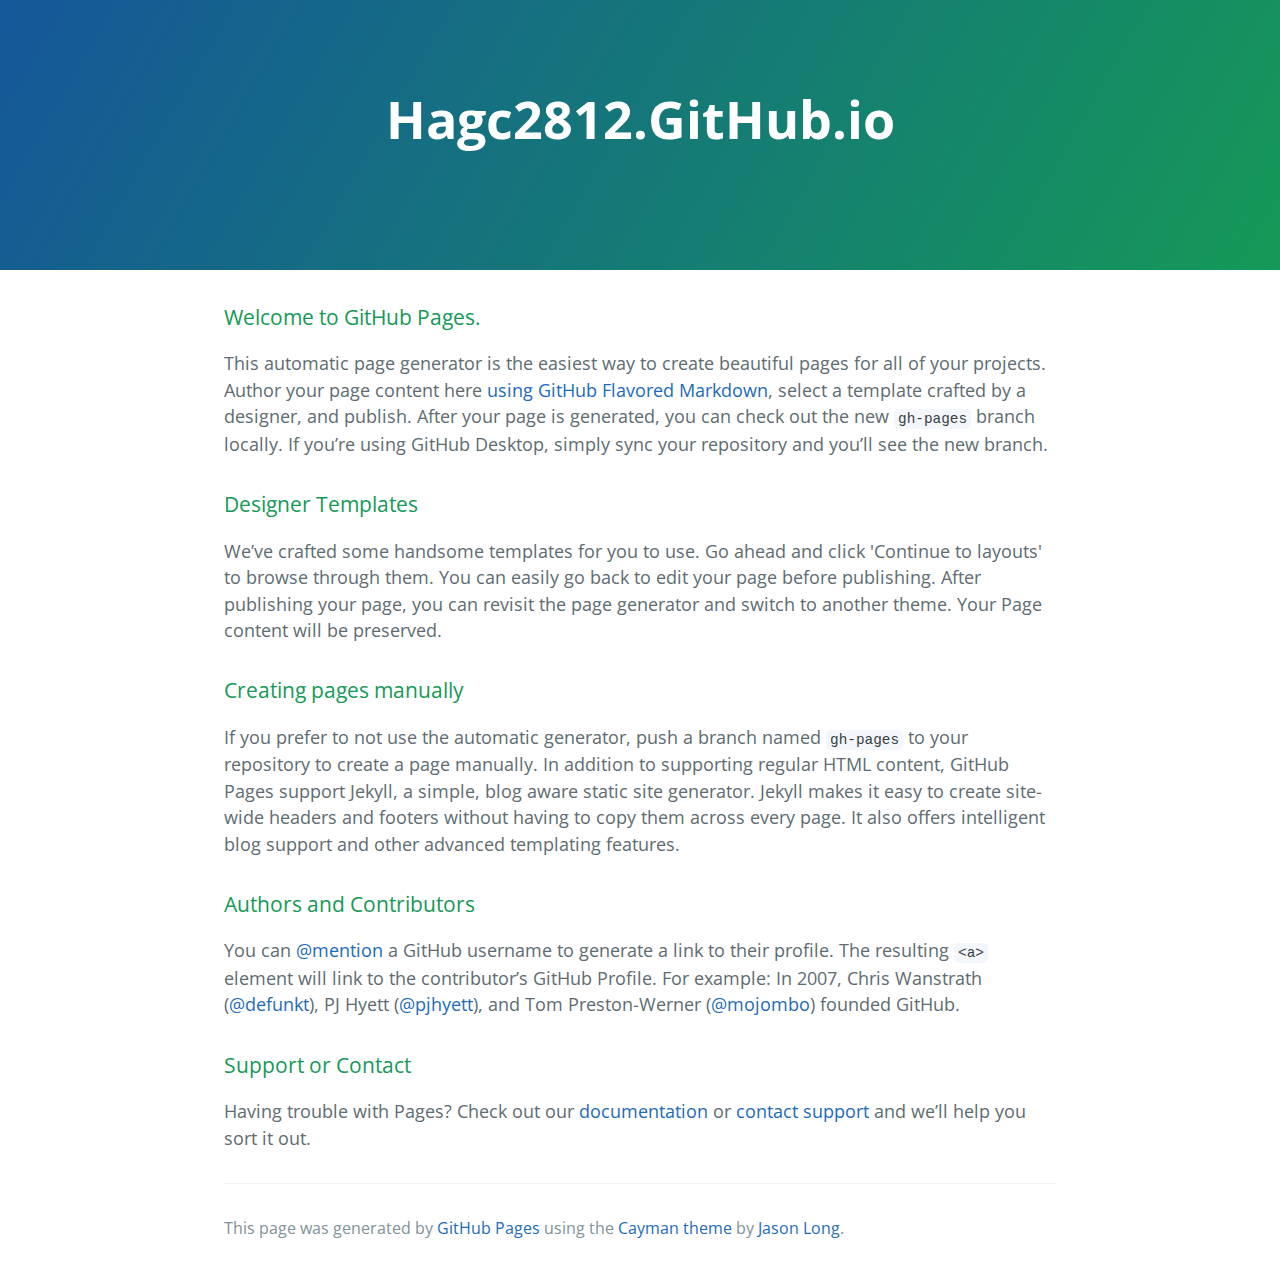
==== commit 809eae9e: "Replace master branch with page content via GitHub" ====
--- a/index.html
+++ b/index.html
@@ -1,1643 +1,53 @@
-  <!DOCTYPE html>
-  <html lang="en">
+<!DOCTYPE html>
+<html lang="en-us">
   <head>
-    <meta charset="utf-8">
-    <meta http-equiv="X-UA-Compatible" content="IE=edge">
-    <meta name="viewport" content="width=device-width, initial-scale=1.0">
-    <meta name="description" content="Research Portfolio of Adam Perer">
-    <meta name="author" content="Hugo Gualddron">
-    <link rel="shortcut icon" href="docs-assets/ico/favicon.png">
+    <meta charset="UTF-8">
+    <title>Hagc2812.GitHub.io by hagc2812</title>
+    <meta name="viewport" content="width=device-width, initial-scale=1">
+    <link rel="stylesheet" type="text/css" href="stylesheets/normalize.css" media="screen">
+    <link href='https://fonts.googleapis.com/css?family=Open+Sans:400,700' rel='stylesheet' type='text/css'>
+    <link rel="stylesheet" type="text/css" href="stylesheets/stylesheet.css" media="screen">
+    <link rel="stylesheet" type="text/css" href="stylesheets/github-light.css" media="screen">
+  </head>
+  <body>
+    <section class="page-header">
+      <h1 class="project-name">Hagc2812.GitHub.io</h1>
+      <h2 class="project-tagline"></h2>
+    </section>
 
-    <title>Hugo Armando Gualdron Colmenares</title>
+    <section class="main-content">
+      <h3>
+<a id="welcome-to-github-pages" class="anchor" href="#welcome-to-github-pages" aria-hidden="true"><span aria-hidden="true" class="octicon octicon-link"></span></a>Welcome to GitHub Pages.</h3>
 
-    <!-- Bootstrap core CSS -->
-    <link href="css/bootstrap.min.css" rel="stylesheet">
+<p>This automatic page generator is the easiest way to create beautiful pages for all of your projects. Author your page content here <a href="https://guides.github.com/features/mastering-markdown/">using GitHub Flavored Markdown</a>, select a template crafted by a designer, and publish. After your page is generated, you can check out the new <code>gh-pages</code> branch locally. If you’re using GitHub Desktop, simply sync your repository and you’ll see the new branch.</p>
 
-    <!-- Custom styles for this template -->
-    <link href="css/offcanvas.css" rel="stylesheet">
-    <link href="css/ap.css" rel="stylesheet">
+<h3>
+<a id="designer-templates" class="anchor" href="#designer-templates" aria-hidden="true"><span aria-hidden="true" class="octicon octicon-link"></span></a>Designer Templates</h3>
 
-    <!-- HTML5 shim and Respond.js IE8 support of HTML5 elements and media queries -->
-      <!--[if lt IE 9]>
-        <script src="https://oss.maxcdn.com/libs/html5shiv/3.7.0/html5shiv.js"></script>
-        <script src="https://oss.maxcdn.com/libs/respond.js/1.3.0/respond.min.js"></script>
-        <![endif]-->
-      </head>
+<p>We’ve crafted some handsome templates for you to use. Go ahead and click 'Continue to layouts' to browse through them. You can easily go back to edit your page before publishing. After publishing your page, you can revisit the page generator and switch to another theme. Your Page content will be preserved.</p>
 
-      <body>
-        <div class="navbar navbar-fixed-top navbar-inverse" role="navigation">
-          <div class="container">
-            <div class="navbar-header">
-             <button type="button" class="navbar-toggle" data-toggle="collapse" data-target=".navbar-collapse">
-              <span class="sr-only">Toggle navigation</span>
-              <span class="icon-bar"></span>
-              <span class="icon-bar"></span>
-              <span class="icon-bar"></span>
-            </button>
-            <a class="navbar-brand" href="#">Hugo Gualdron</a>
-          </div>
-          <div class="collapse navbar-collapse">
-            <ul class="nav navbar-nav">
-              <li class="active"><a href="#">Home</a></li>
-              <li class="active"><a href="#team">Equipe</a></li>
-              <li class="active"><a href="#projects">Projetos</a></li>
-              <li class="active"><a href="#publications">Publicações</a></li>
-              <li class="active"><a href="#tese">Tese</a></li>
-              <li class="active"><a href="papers/cv.pdf">CV</a></li>
-            </ul>
-          </div><!-- /.nav-collapse -->
-        </div><!-- /.container -->
-      </div><!-- /.navbar -->
+<h3>
+<a id="creating-pages-manually" class="anchor" href="#creating-pages-manually" aria-hidden="true"><span aria-hidden="true" class="octicon octicon-link"></span></a>Creating pages manually</h3>
 
-      <div class="container">
+<p>If you prefer to not use the automatic generator, push a branch named <code>gh-pages</code> to your repository to create a page manually. In addition to supporting regular HTML content, GitHub Pages support Jekyll, a simple, blog aware static site generator. Jekyll makes it easy to create site-wide headers and footers without having to copy them across every page. It also offers intelligent blog support and other advanced templating features.</p>
 
-        <div class="row row-offcanvas row-offcanvas-right">
+<h3>
+<a id="authors-and-contributors" class="anchor" href="#authors-and-contributors" aria-hidden="true"><span aria-hidden="true" class="octicon octicon-link"></span></a>Authors and Contributors</h3>
 
-          <div class="col-xs-12 col-sm-9">
-            <p class="pull-right visible-xs">
-              <button type="button" class="btn btn-primary btn-xs" data-toggle="offcanvas">Show Contact Info</button>
-            </p>
-            <div class="jumbotron">
+<p>You can <a href="https://help.github.com/articles/basic-writing-and-formatting-syntax/#mentioning-users-and-teams" class="user-mention">@mention</a> a GitHub username to generate a link to their profile. The resulting <code>&lt;a&gt;</code> element will link to the contributor’s GitHub Profile. For example: In 2007, Chris Wanstrath (<a href="https://github.com/defunkt" class="user-mention">@defunkt</a>), PJ Hyett (<a href="https://github.com/pjhyett" class="user-mention">@pjhyett</a>), and Tom Preston-Werner (<a href="https://github.com/mojombo" class="user-mention">@mojombo</a>) founded GitHub.</p>
 
-              <div class="row">
-                <div class="col-md-12"> 
-                  <h1>Hugo Gualdron</h1>
-                  <h4>Estudante de Doutourado<br>Instituto de Ciências Matemáticas e de Computação<br>Universidade de São Paulo</h4>
-                </div>
-              </div>
-              <div class="row">
-                <div class="col-md-12"> 
-                </div>
-              </div>
-              <div class="row">
-                <div class="col-md-4">
-                 <img src="img/hugogualdron.jpg" class="img-responsive img-rounded" style="margin-bottom: 10px;">  
-               </div> <!-- /span2 -->
-               <div class="col-md-8">
-                <p class="lead">Estudante de doutorado da Universidade de São Paulo (USP) sob supervisão do Professor Doutor <a href='http://www.icmc.usp.br/pessoas/junio/Site/index.htm'> Jose Fernando Rodrigues Júnior</a>. 
-Mestre em ciências da computação da Universidade de São Paulo (USP) - Brazil com período sandwiche no Instituto Tecnologia da Georgia. Engenheiro de Sistemas da Universidade Industrial de Santander - Colombia.  
-                </p>
-		<p class="lead">
-		E-mail: <a href="mailto:gualdron@usp.br">gualdron@usp.br</a>
-		</p>
-		<p class="lead">
-		Telefones: (+55) 16 3373-9677 / 3373-9693
-		</p>
-              </div>
-            </div>
-          </div>
-          <a name="team"></a> 
-          <div class="row">
-            <div class="col-md-12">
-              <h2> Equipe</h2>
-		<a href='http://www.gbdi.icmc.usp.br/'>Grupo de Bases de Dados e Imagens (GBDI)</a> do Instituto de Ciências Matemáticas e de Computação - USP: 
-			<ul>
-			<li>Gabriel Perri Gimenes. Estudante de Doutorado.
-			<li>Gabriel Spadon de Souza. Estudante de Mestrado.
-			</ul>
-	      <br>
-	      <center>
-		<img width="150px" src="img/logo.png"> &nbsp;&nbsp;&nbsp;&nbsp;
-		<img width="150px" src="img/icmc.png">
-              </center>
-            </div>
-          </div>
+<h3>
+<a id="support-or-contact" class="anchor" href="#support-or-contact" aria-hidden="true"><span aria-hidden="true" class="octicon octicon-link"></span></a>Support or Contact</h3>
 
-	  <hr>
-          <a name="projects"></a> 
-          <div class="row">
-            <div class="col-md-12">
-              <h2> Projetos </h2>
-            </div>
-          </div>
+<p>Having trouble with Pages? Check out our <a href="https://help.github.com/pages">documentation</a> or <a href="https://github.com/contact">contact support</a> and we’ll help you sort it out.</p>
 
-          <div class="row">
-            <div class="col-lg-6">
-	      <!--
-              <div class="thumb">
-                <img class="img-responsive img-thumbnail" src="img/prospector.png" alt="Prospector">
-              </div>
-	      -->
-              <h2>M-Flash</h2>
-              <p>
-	 	Arcabouço de processamento de grafos de larga escala baseado em memória secundaria que emprega um modelo de processamento bimodal. M-Flash otimiza o acesso ao disco por meio do particionamento do grafo em regiões (blocos) densas e esparsas, minimizando o custo de I/O. <br><br>
-		<!-- <span class="label label-primary">PAPER</span> --> <span class="label label-primary">CODE</span> 
-		<a href='https://github.com/M-Flash'>https://github.com/M-Flash</a>
-              </p>
-              
-                    </div>
-            <div class="col-lg-6">
-	      <!--	
-              <div class="thumb">
-                <img class="img-responsive img-thumbnail" src="img/coquito.png" alt="COQUITO">
-              </div>-->
-              <h2>StructMatrix</h2>
-              <p>
-		Técnica de alta escalabilidade para visualização de grafos usando estruturas simples e recurrentes como estrelas, caminhos, cliques e estruturas bipartidas. StructMatrix usa uma versão estendida da matriz de adjacência que permite apresentar a cardinalidade, distribuição e relacionamento das estruturas simples. 
-              </p>             
-            </div>
-          </div>
-          <hr>
-          <a name="publications"></a> 
-          <div class="row">
-            <div class="col-md-12">
-              <h2>Publicações</h2>
-            </div>
-          </div>
+      <footer class="site-footer">
 
-          <div class="row">
-            <div class="col-md-12">
+        <span class="site-footer-credits">This page was generated by <a href="https://pages.github.com">GitHub Pages</a> using the <a href="https://github.com/jasonlong/cayman-theme">Cayman theme</a> by <a href="https://twitter.com/jasonlong">Jason Long</a>.</span>
+      </footer>
 
+    </section>
 
-		<!-- <span class="label label-primary">PAPER</span> --> <span class="label label-primary">PAPER</span> 
-		P H Oliveira, A C Fraideinberze, N A Laverde, <b>H Gualdron</b>, A S Gonzaga, L D Ferreira, W D Oliveira, J F Rodrigues-Jr, R L F Cordeiro, C Traina-Jr, A J M Traina, E P M Sousa. <a href="http://www.icmc.usp.br/pessoas/junio/PublishedPapers/Oliveira_et_al_ICEIS2016.pdf">On the Support of a Similarity-Enabled Relational Database Management System in Civilian Crisis Situations</a>. In: Proceedings of the 18th International Conference on Enterprise Information Systems 1-8 (to appear) Scitepress. 2016
-		<br><br>
-
-
-
-		<!-- <span class="label label-primary">PAPER</span> --> <span class="label label-primary">PAPER</span> 
-            GP Gimenes, <b>H Gualdron</b>, JF Rodrigues Jr, M Gazziro
-<a href="http://dl.acm.org/citation.cfm?id=2695699">Multimodal graph-based analysis over the DBLP repository: critical discoveries and hypotheses</a>.  SAC '15 Proceedings of the 30th Annual ACM Symposium on Applied Computing. 1129-1135. 2015
-		<br><br>
-		
-		<!-- <span class="label label-primary">PAPER</span> --> <span class="label label-primary">PAPER</span> 
-            <b>Hugo Gualdron</b>, Robson L. F. Cordeiro, Jose F Rodrigues Jr.
-<a href="http://www.icmc.usp.br/pessoas/junio/PublishedPapers/Gualdron_et_alICDM-Damnet2015.pdf">StructMatrix: large-scale visualization of graphs by means of structure detection and dense matrices</a>. IEEE International Conference on Data Mining Workshop (ICDMW). 2015
-
-		<br><br>
-		<!-- <span class="label label-primary">PAPER</span> --> <span class="label label-primary">PAPER</span> 
-            GP Gimenes, <b>H Gualdron</b>, TR Raddo, JF Rodrigues
-<a href="http://www.icmc.usp.br/pessoas/junio/PublishedPapers/Gimenes_et_al_IEEE-PerCom-SCI2014.pdf">Supervised-learning link recommendation in the DBLP co-authoring network</a>. Pervasive Computing and Communications Workshops (PERCOM Workshops), 2014
-
-
-		<br><br>
-		<!-- <span class="label label-primary">PAPER</span> --> <span class="label label-primary">PAPER</span> 
-            <b>Hugo Armando Gualdrón Colmenares</b>, Lola Xiomara Bautista Rozo, Miguel Fabián Romero Rondón, Laura Melissa Sanabria Rosas.
-<a href="http://revistas.uis.edu.co/index.php/revistagti/article/view/4692">Study and development of a telemicroscopy technique applicable in rural areas of Colombia</a>. Revista Gerencia Tecnológica Informática, 13(37), 69-79. 2014
-
-
-
-
-
-	    </div>              
-          </div>
-	  <hr>
-
-            </div><!-- /.col-lg-4 -->
-          </div><!-- /.row -->
-          <a name="tese"></a> 
-          <div class="row">
-            <div class="col-md-12">
-              <h2>Tese</h2>
-            </div>
- 	    <div id="tese_div" class="col-md-12" style="text-align:justify">
-
-		<h3 class="media-heading">Processamento analítico de grafos massivos por meio de técnicas de processamento em blocos: pré-processamento, algoritmos, visualização, e avaliação</h3></br>
-   <h3 class="media-body"><span class="titlemark"></span> <a 
- id="x1-10001"></a>Tema</h3>
-<!--l. 101--><p class="noindent" >Processamento e visualização de grafos de larga escala.
-<!--l. 103--><p class="noindent" >
-
-   <h3 class="media-body"><span class="titlemark"></span> <a 
- id="x1-10001"></a>Resumo</h3>
-<!--l. 101--><p class="noindent" >
-<Contexto>
-
-<h4 class="media-body"><span class="titlemark"></span> <a id="x1-10001"></a>Contexto</h4><!--l. 101-->
-A tecnologia computacional do século XXI propiciou poderosos recursos para geração de conteúdo digital, para o acesso generalizado à informação, e para a crescente conexão entre sistemas, pessoas e, recentemente, qualquer dispositivo eletrônico. Essa tecnologia leva à produção de dados a partir de fontes de diversos aspectos de nossa vida numa escala inédita, a qual tem recebido diversas denominações como Big Data, escala Web, escala planetária ou dados massivos. 
-
-<h4 class="media-body"><span class="titlemark"></span> <a id="x1-10001"></a>Lacuna</h4><!--l. 101-->
-Muitos desses dados descrevem relacionamentos que são adequadamente representados como grafos, os quais permitem tarefas analíticas que ajudam na otimização de processos como políticas públicas, decisões comerciais, segurança, medicina genômica, e o suporte à decisão orientada a domínio. Para se analisar tais grafos tem se usado técnicas de processamento distribuído que adicionam complexidade e custo extras até mesmo proibitivos, tornando-se desejável o processamento grafos de escala planetária em um único nó computacional. 
-
-<h4 class="media-body"><span class="titlemark"></span> <a id="x1-10001"></a>Propósito</h4><!--l. 101-->
-Neste trabalho, propõe-se o desenvolvimento de técnicas de processamento em bloco para um único nó computacional, explorando-se as vertentes de pré-processamento, projeto de algoritmos, e visualização. 
-
-<h4 class="media-body"><span class="titlemark"></span> <a id="x1-10001"></a>Metodologia</h4><!--l. 101-->
-Os algoritmos de processamento massivo de grafos serão desenvolvidos usando o arcabouço de processamento baseado em memoria secundária M-Flash, o qual será estendido com técnicas de pré-processamento e visualização. As técnicas de pré-processamento visam o ganho no desempenho por meio da análise da distribuição do grau dos grafos; enquanto que as técnicas de visualização permitirão a análise interativa dos grafos por meio de tarefas visual-analíticas de exploração e navegação, as quais serão suportadas em técnicas de atenção guiada e operações segundo o paradigma Graph-Level Operations.
-
-<h4 class="media-body"><span class="titlemark"></span> <a id="x1-10001"></a>Resutados esperados</h4><!--l. 101-->
-Com estas técnicas pretende-se suprir as necessidades computacionais atuais e futuras, provendo o processamento otimizado para os principais problemas ligados à análise de grafos.
-<!--l. 103--><p class="noindent" >
-                                                                                         
-                                                                                         
-   <h3 class="media-body"><span class="titlemark"></span> <a 
- id="x1-20002"></a>Motivação/justificativa</h3>
-<!--l. 108--><p class="noindent" ><span 
-class="aebx-12">Problema e motiva</span><span 
-class="aebx-12">ç</span><span 
-class="aebx-12">ão</span><br 
-class="newline" />A tecnologia computacional do século XXI propiciou poderosos recursos para geração de
-conteúdo digital, para o acesso generalizado à informação, e para a crescente conexão entre
-sistemas, pessoas e, recentemente, qualquer dispositivo eletrônico. Essa tecnologia leva
-à produção de dados a partir de fontes de diversos aspectos de nossa vida, como a
-saúde por meio dos cadastros clínicos digitais e a decodificação genômica; as relaciones
-sociais, as operações comercias como as transações bancárias e a venda de produtos e
-serviços, entre outros. Esta verdadeira revolução nos usos e costumes tem levado à
-produção de dados a uma escala inédita, a qual tem recebido diversas denominações
-como <span 
-class="aeti-12">Big Data</span>, escala Web, escala planetária, dados massivos, grande grafos, dentre
-outras<span class="footnote-mark"><a 
-href="Hugo-Doutorado2.html#fn1x0"><sup class="textsuperscript">1</sup></a></span><a 
- id="x1-2001f1"></a> . A
-aquisição e armazenamento destes dados têm sido feita de maneira crescente e ubíqua, a despeito
-da existência, ou não, de métodos para o processamento apropriado da informação representada
-por eles. Por processamento apropriado, neste documento, entende-se como a capacidade de
-produção de informações úteis para fins de otimização de processos, como políticas públicas,
-decisões comerciais, segurança, medicina genômica, e o suporte à decisão orientada a
-domínio.<br 
-class="newline" />
-<!--l. 111--><p class="noindent" >Não é simples de se avaliar o real tamanho da informação digital, mas alguns trabalhos sugerem
-sua magnitude assim como seu crescimento. Uma postagem oficial da empresa Twitter [<a 
-href="#XTwitter2011">1</a>],
-especializada no compartilhamento de dados entre usuários comuns, revelou que foram necessários
-três anos, dois meses e um dia entre a primeira mensagem de texto, postada em março de 2006, e
-a mensagem de número 1 bilhão; ao passo que, no ano de 2011, foi necessária uma única semana
-para se produzir a mesma quantidade de dados. Um trabalho recente intitulado &#8220;Big
-Data: Promises and Problems&#8221; [<a 
-href="#X7063181">2</a>] estima que atualmente um petabyte dos dados são
-                                                                                         
-                                                                                         
-públicos e crescem aproximadamente 0,5 petabytes por ano, dos quais só 22% tem sido
-considerado útil. Todos estes dados carregam informações intrínsecas de potencial utilidade;
-com efeito, em um estudo recente, publicado em 2014 pelas gigantes multinacionais
-<span 
-class="aeti-12">General Eletric </span>e <span 
-class="aeti-12">Accenture </span>[<a 
-href="#Xiiir">3</a>], os autores discutem o impacto do uso de técnicas de
-análise de dados no cenário competitivo industrial, enfatizando a urgência para que as
-empresas se adaptem e comecem a adquirir vantagens de negócio por meio do tratamento
-adequado dos dados. Além disso, o estudo discute a importância do papel da análise de
-dados na melhoria de serviços de saúde, envolvendo os aspectos clínicos, financeiros e
-operacionais.
-<!--l. 113--><p class="indent" >   Muitos desses dados descrevem relacionamentos entre seus elementos, como no caso dos
-sistemas de recomendação, redes de relacionamento, interação proteica, segurança cibernética,
-entre muitos outros; tais dados são adequadamente representados como grafos. No entanto,
-diferente do paradigma mais usual de processamento de representação de grafos &#8211; o qual se
-baseia em listas ou matrizes que cabem em memória, esses grafos são grandes demais,
-chegando a ocupar discos inteiros, ou mesmo agrupamentos definidos por múltiplos
-discos. Por exemplo, o grafo Yahoo Web [<a 
-href="#Xkang2011gbase">4</a>] possui mais de 1 bilhão de vértices e quase 7
-bilhões de arestas; o grafo Twitter [<a 
-href="#XKrishnamurthy">5</a>] é medido em unidades de terabyte; e o grafo
-clickstreams [<a 
-href="#Xliu2009bbm">6</a>] alcança a magnitude de petabyte. Muito embora contenham informações de
-interesse, o processamento apropriado destes grafos é um desafio que requer alto poder
-de processamento ou, alternativamente, algoritmos alicerçados em uma engenharia
-que permita o processamento mesmo com recursos limitados de processamento. Este
-problema ocorre, pois o processamento clássico de grafos se baseia em algoritmos de
-varredura, em largura ou em profundidade, os quais, por não serem paralelizáveis, tornam-se
-inviáveis em tempo de processamento. Algoritmos centrados em vértices ou em arestas,
-mesmo não sendo baseados em varredura, demandam processamento proporcional à
-cardinalidade de vértices e arestas do grafo. Em ambos os casos, nem a memória do
-sistema nem o fluxo de dados do disco são adequadamente usados para se ampliar o
-desempenho.<br 
-class="newline" />&#x00A0;<br 
-class="newline" /><span 
-class="aebx-12">Justificativa circunstanciada</span><br 
-class="newline" />Considerando este problema, muitos arcabouços têm sido propostos para o processamento
-distribuído e paralelo de grafos como Pregel [<a 
-href="#XMalewicz:2010:PSL:1807167.1807184">7</a>], Pegasus [<a 
-href="#Xkang2009pegasus">8</a>], GraphLab [<a 
-href="#Xlow2010graphlab">9</a>], PowerGraph [<a 
-href="#Xgonzalez2012powergraph">10</a>],
-Trinity [<a 
-href="#Xshao2013trinity">11</a>], GraphX [<a 
-href="#Xxin2013graphx">12</a>] e Ligra [<a 
-href="#XShun:2013:LLG:2517327.2442530">13</a>]. No entanto, tais sistemas muitas vezes exigem do usuário
-habilidades de gerenciamento de clusters e de otimização; além disso, grafos como redes sociais,
-web, e de interação proteica são pouco paralelizáveis devido ao fato de que não são
-facilmente particionáveis em pequenas partes que podem ser processadas em paralelo
-[<a 
-href="#Xkyrola2012graphchi">14</a>].
-<!--l. 118--><p class="indent" >   Alternativamente, outros trabalhos têm sido propostos de maneira a se obter alto
-processamento em um único de nó computacional, como um notebook ou um desktop
-convencional. Para tanto, estes trabalhos utilizam uma engenharia mais elaborada cuja
-ideia é maximizar o fluxo de dados vindos da memória secundária ao mesmo tempo
-em que se usa toda a memória principal para processamento orientado a vértice ou a
-aresta; de maneira geral, esta abordagem tem sido denominada <span 
-class="aeti-12">processamento em blocos</span>.
-Desta maneira, arcabouços como GraphChi, TurboGraph[<a 
-href="#Xhan2013turbograph">15</a>], X-Stream [<a 
-href="#Xroy2013x">16</a>], e MMAP
-[<a 
-href="#Xsabrin2013mmap">17</a>] processam grafos com a mesma escala que arcabouços compostos por dezenas de
-computadores, e em alguns casos são até mais eficientes na execução de algoritmos como
-PageRank, Componentes conexos, propagação de crença e contagem de triângulos
-[<a 
-href="#Xkyrola2012graphchi">14</a>].
-<!--l. 120--><p class="indent" >   Além da perspectiva numérica para análise de grafos, tem sido estudada amplamente a
-visualização como ferramenta de apoio na compreensão dos grafos [<a 
-href="#X841119">18</a>, <a 
-href="#XCGF:CGF1898">19</a>, <a 
-href="#Xeurovisstar.20141174">20</a>, <a 
-href="#XPienta2015">21</a>]. Nessa área de
-pesquisa tem predominado dois paradigmas para análise visual, o paradigma da vista global ou
-técnicas <span 
-class="aeti-12">top-down </span>e o paradigma da vista local ou técnicas <span 
-class="aeti-12">bottom-up</span>. As abordagens globais
-baseadas no mantra proposto por Shneiderman &#8220;visão global, zoom e filtragem, detalhes por
-demanda&#8221; [<a 
-href="#X545307">22</a>] foram de muito interesse e mostraram boa aplicabilidade em muitos domínios
-[<a 
-href="#Xkeim2001visual">23</a>, <a 
-href="#Xkeim2002information">24</a>, <a 
-href="#Xborner2003visualizing">25</a>, <a 
-href="#X1532126">26</a>]; no entanto, a criação da vista geral do grafo pode precisar de alto
-tempo computacional e levar a visualizações saturadas devido ao tamanho da tela de
-visualização [<a 
-href="#Xkang2014net">27</a>]. Por outro lado, as abordagens locais [<a 
-href="#Xteevan2004perfect">28</a>, <a 
-href="#XChau:2011:AMS:1978942.1978967">29</a>, <a 
-href="#Xakoglu2013mining">30</a>, <a 
-href="#XAkoglu:2012:OMV:2213836.2213941">31</a>, <a 
-href="#X6574858">32</a>] conseguem ter
-uma maior escalabilidade pelo fato de apresentar regiões especificas do grafo, mas a
-                                                                                         
-                                                                                         
-escolha dos nós iniciais assim como da definição da função de interesse é uma tarefa
-difícil[<a 
-href="#XCGF:CGF1898">19</a>].
-<!--l. 124--><p class="indent" >   O processamento de grafos em larga escala definiu toda uma nova área de pesquisa nos últimos
-anos contemporâneos a este projeto. Esta pesquisa tem envolvido, além de engenharias de
-processamento em bloco [<a 
-href="#XKang:2011:GSG:2020408.2020580">33</a>, <a 
-href="#Xkang2012pegasus">34</a>], o projeto de algoritmos [<a 
-href="#Xkas2013incremental">35</a>, <a 
-href="#Xgatterbauer2014linearized">36</a>, <a 
-href="#X7079453">37</a>, <a 
-href="#XShinJSK15">38</a>], pré-processamento
-[<a 
-href="#Xkarypis1995metis">39</a>, <a 
-href="#XDBLP:conf/kdd/ChakrabartiPMF04">40</a>, <a 
-href="#XDBLP:journals/tkde/LimKF14">41</a>], e a visualização [<a 
-href="#XPienta2015">21</a>, <a 
-href="#XLiu2014">42</a>].
-   <h3 class="media-heading"><span class="titlemark"></span> <a 
- id="x1-30003"></a>Objetivos e hipótese de trabalho</h3>
-<!--l. 130--><p class="noindent" >O objetivo é demostrar que técnicas de processamento em bloco para um único nó computacional,
-explorando-se as vertentes de pré-processamento, projeto de algoritmos, e visualização, permitem
-resultados que suprem as necessidades atuais e futuras para o processamento otimizado de grafos
-de larga escala. O início do trabalho, e núcleo do projeto, é o desenvolvimento da técnica
-<span 
-class="aeti-12">M-Flash</span>, inicialmente projetada, mas não concluída, pelo aluno durante seu estágio na
-universidade Georgia Institute of Technology. Em síntese, a hipótese geral do trabalho
-é:
-<!--l. 132--><p class="jumbotron" ><span 
-class="aeti-12">Uma engenharia de processamento em blocos baseada em</span>
-<span 
-class="aeti-12">escalonamento de processamento e coer</span><span 
-class="aeti-12">ência de armazenamento (localidade) </span><span 
-class="aeti-12">é capaz de suprir as</span>
-<span 
-class="aeti-12">necessidades computacionais atuais e futuras, provendo processamento otimizado para os</span>
-<span 
-class="aeti-12">principais problemas ligados </span><span 
-class="aeti-12">à an</span><span 
-class="aeti-12">álise de dados em larga escala representados como</span>
-<span 
-class="aeti-12">grafos.</span>
-<!--l. 134--><p class="indent" >   A hipótese geral, descrita em detalhes na metodologia inicial da proposta (Seção <a 
-href="#x1-80004.4">4.4<!--tex4ht:ref: sec:metodologia --></a>), sintetiza
-o tema e a abordagem inicial, a qual já possui significativos desenvolvimentos na forma de
-materiais selecionados e métodos instanciados, haja vista tratar-se da continuação do trabalho de
-Mestrado do aluno. No entanto, cabe ressaltar que, como esperado de um trabalho investigativo,
-nem a hipótese nem a metodologia vislumbram todas as possibilidades de contribuição, as quais
-concentram-se nas seguintes vertentes:
-      <ul class="itemize1">
-                                                                                         
-                                                                                         
-      <li class="itemize">pré-processamento:  em  resultados  prévios,  verificou-se  que  o  desempenho  de
-      algoritmos de processamento em bloco é sensivelmente influenciado pela disposição dos
-      dados na superfície do disco; em se tratando de grafos, esta disposição tem restrições
-      que podem ser exploradas por técnicas de reordenação de vértices como Slash-Burn
-      [<a 
-href="#XDBLP:journals/tkde/LimKF14">41</a>] e Metis [<a 
-href="#Xkarypis1995metis">39</a>]; a aplicação de tais pré-processamentos ainda não foi devidamente
-      tratada na literatura e será abordada no doutoramento;
-      </li>
-      <li class="itemize">projeto  de  algoritmos:  a  computação  em  grafos,  quando  otimizada  por  meio  de
-      processamento em blocos, leva algoritmos clássicos a serem totalmente re-projetados
-      para  processamento  orientado  a  vértice  ou  a  aresta  respeitando  à  coerência  das
-      informações no disco, e ao decorrente paralelismo; algoritmos como <span 
-class="aeti-12">belief propagation</span>
-      [<a 
-href="#XKoutraKKCPF11">43</a>,  <a 
-href="#Xgatterbauer2014linearized">36</a>]  ainda  carecem  de  versões  que  possam  atuar  nos  novos  arcabouços  de
-      processamento em disco, o que será tema de trabalho deste projeto;
-      </li>
-      <li class="itemize">visualização: ver é uma atividade natural à análise de grafos e, em se tratando de
-      grafos massivos, a abordagem usual é a visualização não interativa, ou semi-interativa
-      [<a 
-href="#XAkoglu:2012:OMV:2213836.2213941">31</a>,  <a 
-href="#XPerer:2008:ISV:1357054.1357101">44</a>,  <a 
-href="#XTominski2009660">45</a>,  <a 
-href="#Xheer2011orion">46</a>];  isto,  pois,  visualizar  grafos  tão  grandes  traz  desafios  não  só  ao
-      processamento,  mas  também  à  escala  do  dispositivo  gráfico;  ao  se  considerar  o
-      processamento  em  bloco,  também  se  está  considerando  um  particionamento  do
-      grafo  que,  como  defendido  por  vários  autores  [<a 
-href="#XDBLP:conf/vldb/RodriguesTTFL06">47</a>,  <a 
-href="#Xshneiderman2008extreme">48</a>,  <a 
-href="#Xkang2014net">27</a>],  é  a  solução  para  o
-      problema da escala do dispositivo gráfico; desta maneira, deve-se considerar também
-      o desenvolvimento de técnicas que possam se beneficiar da engenharia proposta neste
-      trabalho para a visualização de grandes grafos.</li></ul>
-<!--l. 144--><p class="indent" >   Ressalta-se que os objetivos propostos são de amplo interesse à comunidade nacional e
-internacional; tais objetivos se encaixam em inúmeros eventos e revistas, e também em novos
-veículos que surgiram e que ainda têm surgido na temática de dados de altíssima escala. Por fim,
-é importante mencionar que tais objetivos se enquadram em um dos desafios propostos pela
-Sociedade Brasileira de Computação [<a 
-href="#Xsbc">49</a>]; mais especificamente no desafio &#8220;Modelagem
-                                                                                         
-                                                                                         
-computacional de sistemas complexos, socioculturais, naturais, artificiais, e da interação
-homem-natureza&#8221;.
-<!--l. 147--><p class="noindent" >
-   <h3 class="media-heading"><span class="titlemark"></span> <a 
- id="x1-40004"></a>Materiais e métodos</h3>
-<!--l. 152--><p class="noindent" >Dados os objetivos, serão usadas técnicas de processamento centradas em vértice (<span 
-class="aeti-12">vertex-centric</span>) e
-centradas em arestas (<span 
-class="aeti-12">edge-centric</span>) definidas sobre processamento em blocos em um único nó
-computacional. Pretende-se usar esta sistemática para a computação de propriedades para a
-interpretação de grafos que não cabem em memória e que, de outra maneira, seriam processados
-em clusters computacionais.
-<!--l. 154--><p class="noindent" >
-   <h4 class="submedia-heading"><span class="titlemark"></span> <a 
- id="x1-50004.1"></a>Materiais</h4>
-<!--l. 156--><p class="noindent" >Há uma grande quantidade de grafos em escala planetária disponíveis para fins analíticos. Tais
-grafos são usados nos trabalhos referenciados neste projeto e disponibilizados em repositórios pelos
-respectivos autores.
-<!--l. 158--><p class="indent" >   Nos repositórios Stanford Large Network Dataset Collection (<a 
-href="http://snap.stanford.edu/data/" class="url" ><span 
-class="aett-12">http://snap.stanford.edu/data/</span></a>)
-e GraphLab Datasets (<a 
-href="http://graphlab.org/downloads/datasets/" class="url" ><span 
-class="aett-12">http://graphlab.org/downloads/datasets/</span></a>) estão disponíveis os
-seguintes dados:
-      <ul class="itemize1">
-      <li class="itemize">Redes sociais com arestas representando a interação entre as pessoas;
-      </li>
-      <li class="itemize">Yahoo! KDD Cup 2011 com dados a respeito de músicas e correspondentes avaliações;
-      </li>
-      <li class="itemize">Redes com propriedades sociais conhecidas(<span 
-class="aeti-12">ground-truth </span>a respeito de comunidades
-      sociais e sistemas de informação;
-                                                                                         
-                                                                                         
-      </li>
-      <li class="itemize">Redes  de  comunicação  com  redes  comunicação  eletrônica  (e-mail)  cujas  arestas
-      representam contatos realizados;
-      </li>
-      <li class="itemize">Redes de citação com arestas representando a citação entre diferentes autores;
-      </li>
-      <li class="itemize">Redes  de  colaboração  nas  quais  as  arestas  representam  co-autoria  de  trabalhos
-      científicos;
-      </li>
-      <li class="itemize">Grafos da Web nos quais as arestas representam links entre páginas;
-      </li>
-      <li class="itemize">Redes da empresa Amazon nas quais os vértices representam produtos e as arestas
-      representam produtos comercializados conjuntamente;</li></ul>
-<!--l. 172--><p class="indent" >   Todos estes dados possuem escalas em ordem de milhares e milhões de vértices, e de até
-bilhões de arestas. Informações suficientes para ocupar um disco inteiro de uma única
-máquina, ou mesmo um cluster de armazenamento. Para o presente trabalho, serão usados
-dados em escala de no máximo um conjunto de discos localizado em um único nó de
-processamento.
-<!--l. 174--><p class="noindent" >
-   <h4 class="submedia-heading"><span class="titlemark"></span> <a 
- id="x1-60004.2"></a>Trabalhos relacionados em processamento analítico de grafos massivos em um único nó
-computacional</h4>
-<!--l. 176--><p class="noindent" >As abordagens de processamento analítico para grafos de escala planetária começaram ter
-relevância com o arcabouço GraphChi [<a 
-href="#Xkyrola2012graphchi">14</a>] no ano 2012. GraphChi descreve o processamento
-estritamente analítico de grafos por meio da técnica <span 
-class="aeti-12">Parallel Sliding Windows (PSW) </span>. Esta
-técnica descreve como um grafo pode ser processado de maneira gradativa, diferentes partes por
-vez, e como tais partes podem ser unidas para produzir um resultado referente ao todo. Com o
-PSW o grafo é lido do disco usando um número reduzido de acessos não sequenciais que, se foram
-                                                                                         
-                                                                                         
-em grande quantidade, tornariam tal leitura inviável. O <span 
-class="aeti-12">PSW </span>divide os vértices em disco em <span 
-class="cmmi-12">P</span>
-intervalos disjuntos e, para cada intervalo, associa um conjunto (<span 
-class="aeti-12">shard</span>) contendo todas as arestas
-que tem como alguma de suas extremidades os vértices do intervalo. Para cada intervalo <span 
-class="cmmi-12">p</span>, seu
-respectivo <span 
-class="aeti-12">shard </span>é carregado em memória e os demais <span 
-class="cmmi-12">P </span><span 
-class="cmsy-10x-x-120">- </span><span 
-class="cmr-12">1 </span><span 
-class="aeti-12">shards </span>são processados
-considerando-se uma janela deslizante (<span 
-class="aeti-12">sliding window</span>) que processa as informações de
-cada conjunto uma parte por vez. Todo o processo requer <span 
-class="cmmi-12">P</span><sup><span 
-class="cmr-8">2</span></sup> leituras, uma quantidade
-insignificante se comparada à quantidade de leituras que a varredura de um grafo em disco
-exigiria.
-<!--l. 178--><p class="indent" >   Outros sistemas baseados em GraphChi são TurboGraph [<a 
-href="#XHan2013">50</a>], X-Stream [<a 
-href="#Xroy2013x">16</a>] e MMap [<a 
-href="#Xsabrin2013mmap">17</a>].
-TurboGraph é um sistema para o processamento de grafos de escala planetária que usa de
-maneira exaustiva tecnologias de armazenamento e processamento de dados modernas com
-múltiplos núcleos e discos de estado sólido <span 
-class="aeti-12">SSD</span>. O TurboGraph usa uma técnica chamada
-<span 
-class="aeti-12">pin-and-slide</span>, na qual os vértices são organizados em um esquema de páginas que permite um
-acesso eficiente das listas de adjacência com a vizinhança dos vértices do grafo. O
-sistema TurboGraph tem um processamento mais eficiente que o GraphChi mas seu
-funcionamento precisa de hardware específico (<span 
-class="aeti-12">SSDs</span>), tem suporte para uma quantidade
-limitada de algoritmos e está disponibilizado só para o sistema operacional Windows
-[<a 
-href="#Xchalmers2013big">51</a>].
-<!--l. 180--><p class="indent" >   X-Stream é um sistema de processamento de grafos de memória compartilhada. Seu modelo de
-processamento <span 
-class="aeti-12">scatter-gather </span>é síncrono, centrado em arestas, não requer de pré-processamento
-do grafo, e tem uma boa escalabilidade em relação ao número de núcleos e ao número de
-dispositivos de armazenamento. O modelo de processamento de X-Stream possui duas
-fases, <span 
-class="aeti-12">Scatter </span>e <span 
-class="aeti-12">Gather</span>, e funciona como um fluxo (<span 
-class="aeti-12">Stream</span>) continuo de arestas. Na fase
-de <span 
-class="aeti-12">Scatter </span>faz uma leitura das arestas em função do vértice de entrada; se as arestas
-geram dados de saída como resultado de processamento, estes dados são adicionados em
-um fluxo de saída com o identificador do vértice de saída da aresta. Em seguida, na
-fase de <span 
-class="aeti-12">Gather</span>, o fluxo de saída é processado e os vértices de saída das arestas são
-atualizados.
-<!--l. 182--><p class="indent" >   MMAP é uma abordagem minimalista que usa apenas o mapeamento de memória fornecido
-                                                                                         
-                                                                                         
-pelos sistemas operacionais o processamento dos grafo com um melhor rendimento e
-escalabilidade que o GraphChi ou o TurboGraph[<a 
-href="#Xsabrin2013mmap">17</a>].O mapeamento de memória é o
-processo que mapeia um arquivo ou uma seção de um arquivo na memória principal. Este
-processo usa a memória virtual que é um espaço de armazenamento em disco como
-complemento da memória principal, aumentando a quantidade de memória que as aplicações
-podem usar para o processamento de dados. O acesso a esta memória é abstraído para
-as aplicações sendo que o sistema operacional é responsável por este gerenciamento
-[<a 
-href="#Xtevanian1987unix">52</a>].
-<!--l. 184--><p class="indent" >   Na literatura outras abordagens foram propostas. A abordagem Ligra [<a 
-href="#XShun:2013:LLG:2442516.2442530">53</a>] é um arcabouço de
-processamento de grafos que permite a implementação de algoritmos de passagem de maneira
-simples. O Ligra é um arcabouço para arquiteturas de memória compartilhada multicore/paralelas
-que precisa manter todo o grafo na memória. O Ligra consegue processar grafos de até 100 bilhões
-de arestas, possuindo implementações dos algoritmos de <span 
-class="aeti-12">betweenness</span>, busca em largura <span 
-class="aeti-12">BFS</span>,
-<span 
-class="aeti-12">Graph Radii</span>, componentes conexos, <span 
-class="aeti-12">PageRank</span>, o algoritmo de caminhos mínimos <span 
-class="aeti-12">Bellman-Ford</span>,
-entre outros.
-<!--l. 186--><p class="indent" >   Existem outras abordagens focadas no armazenamento de grafos como GraphDB [<a 
-href="#XNavarro2014">54</a>] e
-Neo4J<span class="footnote-mark"><a 
-href="Hugo-Doutorado3.html#fn2x0"><sup class="textsuperscript">2</sup></a></span><a 
- id="x1-6001f2"></a> 
-que conseguem processar grafos. O GraphDB propõe uma estrutura de indexação <span 
-class="aeti-12">GraphDB-Tree</span>
-para armazenamento e busca em redes complexas de larga escala. De acordo com os autores, esta
-estrutura permite a implementação de algoritmos de mineração de dados, implementa o algoritmo
-de contagem de triângulos e permite a implementação de algoritmos como <span 
-class="aeti-12">PageRank</span>, e METIS. O
-Neo4J possui a maioria dos algoritmos baseados em algoritmos de caminhos como <span 
-class="cmmi-12">A</span><sup><span 
-class="cmsy-8">*</span></sup>, Dijkstra,
-entre outros, os quais, para redes complexas de larga escala, não são viáveis devido à sua
-complexidade computacional.
-                                                                                         
-                                                                                         
-   <h4 class="submedia-heading"><span class="titlemark"></span> <a 
- id="x1-70004.3"></a>Visualização de grafos em escala planetária</h4>
-<!--l. 189--><p class="noindent" >O conceito de grande em visualização e processamento de grafos tem evoluído nos últimos anos e
-grafos com centos ou milhares de vértices e arestas considerados grafos grandes, atualmente são
-exemplos simples e pequenos. Há muitos trabalhos em visualização de grafos grandes como Pajek
-[<a 
-href="#Xde2005exploratory">55</a>], ASK-GraphView [<a 
-href="#X4015416">56</a>], ZAME [<a 
-href="#X4475479">57</a>], GMine [<a 
-href="#XRodrigues:2006:GSS:1182635.1164242">58</a>], SanNDVis [<a 
-href="#Xconf/ieeevast/PererGURJ11">59</a>, <a 
-href="#X6381408">60</a>], Tourviz [<a 
-href="#X6425688">61</a>],
-DAGView [<a 
-href="#XKornaropoulos:2012:DAV:2449763.2449809">62</a>], SocialAction [<a 
-href="#XPerer:2008:ISV:1357054.1357101">44</a>], CGV [<a 
-href="#XTominski2009660">45</a>], Orion [<a 
-href="#Xheer2011orion">46</a>], OPAvion [<a 
-href="#XAkoglu:2012:OMV:2213836.2213941">31</a>] e Ringo[<a 
-href="#XDBLP:journals/corr/PerezSBPRSL15">63</a>], com
-capacidades em alguns casos para processar grafos com milhões e até bilhões de vértices e
-arestas.
-<!--l. 192--><p class="indent" >   Em visualização de grafos em escala planetária, dois conceitos tem sido estudados na
-literatura, Funções de Grau de interesse (<span 
-class="aeti-12">Degree of Interest </span>DOI) e funções de Atenção Guiada
-(<span 
-class="aeti-12">Attention Routing</span>). O conceito de DOI foi introduzido por Furnas [<a 
-href="#Xfurnas_generalized_1986">64</a>] para determinar o nível
-de importância dos vértices em uma árvore com base na localização de um observador. Ham and
-Perer [<a 
-href="#X5290699">65</a>] generalizaram o conceito de <span 
-class="aeti-12">DOI </span>para grafos e adicionaram mais uma componente que
-mede o interesse do usuário <span 
-class="cmmi-12">UI</span><span 
-class="cmr-12">(</span><span 
-class="cmmi-12">u,w</span><span 
-class="cmr-12">) </span>a partir dos metadados dos vértices do grafo. Gladisch <span 
-class="aeti-12">et al.</span>
-[<a 
-href="#Xgladisch_navigation_2013">66</a>] baseados na proposta de Ham e Perer propuseram mais uma componente que adiciona o
-histórico de navegação dos nós e de acordo à tarefa do usuário, penaliza ou favorece os nós
-explorados. Finalmente, Abello e et al. [<a 
-href="#X6574858">32</a>] acrescentam suporte para redes dinâmicas
-assim como uma especificação modular, a qual de maneira flexível permite a criação de
-funções de grau de interesse adaptadas a diferentes domínios ou novas características das
-redes.
-<!--l. 194--><p class="indent" >   A Atenção Guiada foi introduzida pelo Horng [<a 
-href="#XHorng2012">67</a>] para resolver um problema crítico na área
-de visualização analítica, a seleção de pontos de interesse em tarefas visual analíticas
-em grafos. Horng propõe um conjunto de métodos fundamentados no algoritmo de
-propagação de crença <span 
-class="aeti-12">Belief-propagation </span>para a seleção dos nós ou subgrafos de interesse
-inicial em redes de escala planetária. Em NetProbe [<a 
-href="#Xpandit2007netprobe">68</a>] foram usadas as técnicas de
-Atenção Guida baseadas nos campos aleatórios de Markov e propagação de crença para a
-descoberta de usuários suspeitos em sites de leilão; e em Polonium [<a 
-href="#Xchau2010polonium">69</a>] para detecção de
-<span 
-class="aeti-12">Malware</span>.
-                                                                                         
-                                                                                         
-<!--l. 196--><p class="noindent" >
-   <h4 class="submedia-heading"><span class="titlemark"></span> <a 
- id="x1-80004.4"></a>Metodologia inicial</h4>
-<!--l. 199--><p class="noindent" >Em seu principal trabalho prévio, o aluno desenvolveu uma técnica de processamento analítico de
-grafos em um único nó computacional baseada em processamento em blocos, denominada
-<span 
-class="aeti-12">M-Flash</span>. A técnica foi projetada, mas não concluída, durante seu período de seis meses no
-Georgia Institute of Technology. Apesar de ter obtidos resultados iniciais promissores, o trabalho
-ainda não foi finalizado, restando ainda definir aspectos de pré-processamento, definição de um
-arcabouço não <span 
-class="aeti-12">ad hoc</span>, sistematização e disponibilização à comunidade, testes mais
-robustos com algoritmos clássicos, ampla avaliação, e investigação do potencial de uso
-para visualização de dados. Assim, a primeira parte do doutoramento se dará sobre o
-refinamento do mecanismo de funcionamento da técnica <span 
-class="aeti-12">M-Flash</span>, assim como detalhado a
-seguir.
-<!--l. 201--><p class="indent" >   A técnica <span 
-class="aeti-12">M-Flash </span>define um novo arcabouço de processamento de grafos que, em testes
-iniciais, suplanta em tempo e em escala os arcabouços atuais de processamento de grafos baseados
-em memória secundária. A técnica otimiza o acesso ao disco reduzindo o número de
-operações de leitura e escrita por meio de blocos de disco que consegue manter na
-memória. A representação do grafo segundo a técnica é dada como um grafo direcionado
-<span 
-class="cmmi-12">G </span><span 
-class="cmr-12">= (</span><span 
-class="cmmi-12">V,E</span><span 
-class="cmr-12">)</span>, com vértices <span 
-class="cmmi-12">v </span><span 
-class="cmsy-10x-x-120">&#x2208; </span><span 
-class="cmmi-12">V </span>retulados entre 1 a <img 
-src="Hugo-Doutorado0x.png" alt="|V |"  class="left" align="middle">. Cada vértice possui um conjunto de
-atributos <span 
-class="cmmi-12">&#x03B3; </span><span 
-class="cmr-12">= </span><span 
-class="cmsy-10x-x-120">{</span><span 
-class="cmmi-12">&#x03B3;</span><sub><span 
-class="cmr-8">1</span></sub><span 
-class="cmmi-12">,&#x03B3;</span><sub><span 
-class="cmr-8">2</span></sub><span 
-class="cmmi-12">,</span><span 
-class="cmmi-12">&#x2026;</span><span 
-class="cmmi-12">,&#x03B3;</span><sub><span 
-class="cmmi-8">K</span></sub><span 
-class="cmsy-10x-x-120">} </span>armazenados separadamente como vetores em disco (ver
-Figura <a 
-href="#x1-8001r1">1<!--tex4ht:ref: fig:blocks --></a>), sendo que <span 
-class="cmmi-12">&#x03B3;</span><sub><span 
-class="cmmi-8">i</span></sub><span 
-class="cmr-12">(</span><span 
-class="cmmi-12">j</span><span 
-class="cmr-12">) </span>é o <span 
-class="aeti-12">i-</span><span 
-class="aeti-12">ésimo </span>atributo relacionado ao vértice <span 
-class="cmmi-12">j</span>. As arestas
-<span 
-class="cmmi-12">e </span><span 
-class="cmr-12">= (</span><span 
-class="cmmi-12">origem,destino</span><span 
-class="cmr-12">)</span>, <span 
-class="cmmi-12">e </span><span 
-class="cmsy-10x-x-120">&#x2208; </span><span 
-class="cmmi-12">E</span>, e seus dados (por exemplo, o peso da aresta) são armazenados em
-blocos.
-<!--l. 203--><p class="indent" >   <hr class="figure"><div class="figure" 
->
-                                                                                         
-                                                                                         
-<a 
- id="x1-8001r1"></a>
-                                                                                         
-                                                                                         
-<center>
-<!--l. 205--><p class="noindent" ><img 
-src="imagens/blocks.png" alt="PIC" width='400px' 
->
-</center>
-<br /> <div class="caption" 
-><span class="id">Figura&#x00A0;1: </span><span  
-class="content"><span 
-class="aebx-12">Esquerda</span>: Um exemplo de matriz de adjacência (cor azul claro) segundo a
-técnica <span 
-class="aeti-12">M-Flash </span>com 3 intervalos lógicos (<span 
-class="cmmi-12">&#x03B2; </span><span 
-class="cmr-12">= 3</span>). <span 
-class="cmmi-12">G</span><sup><span 
-class="cmr-8">(</span><span 
-class="cmmi-8">p,q</span><span 
-class="cmr-8">)</span></sup>  é um bloco com as arestas no
-intervalo de origem <span 
-class="cmmi-12">I</span><sup><span 
-class="cmr-8">(</span><span 
-class="cmmi-8">p</span><span 
-class="cmr-8">)</span></sup>  e o intervalo de destino <span 
-class="cmmi-12">I</span><sup><span 
-class="cmr-8">(</span><span 
-class="cmmi-8">q</span><span 
-class="cmr-8">)</span></sup>. <span 
-class="aebx-12">Direita</span>: Os valores dos vértices são
-armazenados como vetores densos, os quais são divididos nos mesmos intervalos lógicos dos
-blocos (<span 
-class="cmmi-12">&#x03B3;</span><sub><span 
-class="cmr-8">1</span></sub> ... <span 
-class="cmmi-12">&#x03B3;</span><sub><span 
-class="cmmi-8">k</span></sub>), por exemplo, para o clássico algoritmo <span 
-class="aeti-12">PageRank </span>são armazenados o grau
-de saída dos vértices e os valores intermediários. </span></div><!--tex4ht:label?: x1-8001r1 -->
-                                                                                         
-                                                                                         
-<!--l. 214--><p class="indent" >   </div><hr class="endfigure">
-<!--l. 216--><p class="indent" >   Dado um grafo <span 
-class="cmmi-12">G</span>, os vértices são divididos em <span 
-class="cmmi-12">&#x03B2; </span>intervalos <span 
-class="cmmi-12">I</span><sup><span 
-class="cmr-8">(</span><span 
-class="cmmi-8">p</span><span 
-class="cmr-8">)</span></sup>, onde <span 
-class="cmr-12">1 </span><span 
-class="cmsy-10x-x-120">&#x2264; </span><span 
-class="cmmi-12">p </span><span 
-class="cmsy-10x-x-120">&#x2264; </span><span 
-class="cmmi-12">&#x03B2;</span>. Note que
-<span 
-class="cmmi-12">I</span><sup><span 
-class="cmr-8">(</span><span 
-class="cmmi-8">p</span><span 
-class="cmr-8">)</span></sup> <span 
-class="cmsy-10x-x-120">&#x2229; </span><span 
-class="cmmi-12">I</span><sup><span 
-class="cmr-8">(</span><span 
-class="cmmi-8">p</span><span 
-class="cmsy-8">&#x2032;</span><span 
-class="cmr-8">)</span></sup> <span 
-class="cmr-12">= </span><span 
-class="msbm-10x-x-120">&#x2205; </span>para cada <span 
-class="cmmi-12">p</span><span 
-class="cmmi-12">&#x2260;</span><span 
-class="cmmi-12">p</span><span 
-class="cmsy-10x-x-120">&#x2032;</span>, enquanto <span 
-class="cmex-10x-x-120">&#x22C3;</span><sub>
-<span 
-class="cmmi-8">p</span></sub><span 
-class="cmmi-12">&#x00A0;I</span><sup><span 
-class="cmr-8">(</span><span 
-class="cmmi-8">p</span><span 
-class="cmr-8">)</span></sup> <span 
-class="cmr-12">= </span><span 
-class="cmmi-12">V </span>. Assim, como é mostrado na Figura <a 
-href="#x1-8001r1">1<!--tex4ht:ref: fig:blocks --></a>, o
-grafo é dividido em <span 
-class="cmmi-12">&#x03B2;</span><sup><span 
-class="cmr-8">2</span></sup> <span 
-class="aeti-12">blocos</span>. Cada bloco <span 
-class="cmmi-12">G</span><sup><span 
-class="cmr-8">(</span><span 
-class="cmmi-8">p,q</span><span 
-class="cmr-8">)</span></sup> possui um <span 
-class="aeti-12">intervalo de origem </span><span 
-class="cmmi-12">p</span>, e um <span 
-class="aeti-12">intervalo</span>
-<span 
-class="aeti-12">de destino </span><span 
-class="cmmi-12">q</span>, em que <span 
-class="cmr-12">1 </span><span 
-class="cmsy-10x-x-120">&#x2264; </span><span 
-class="cmmi-12">p,q </span><span 
-class="cmsy-10x-x-120">&#x2264; </span><span 
-class="cmmi-12">&#x03B2;</span>. Na figura <a 
-href="#x1-8001r1">1<!--tex4ht:ref: fig:blocks --></a>, <span 
-class="cmmi-12">G</span><sup><span 
-class="cmr-8">(2</span><span 
-class="cmmi-8">,</span><span 
-class="cmr-8">1)</span></sup> é o bloco que contém as arestas com vértices
-de origem no intervalo <span 
-class="cmmi-12">I</span><sup><span 
-class="cmr-8">(2)</span></sup> e vértices de destino no intervalo <span 
-class="cmmi-12">I</span><sup><span 
-class="cmr-8">(1)</span></sup>. O processo da criação dos <span 
-class="cmmi-12">&#x03B2;</span><sup><span 
-class="cmr-8">2</span></sup>
-blocos lógicos (não físicos) é chamado de particionamento do grafo. O valor de <span 
-class="cmmi-12">&#x03B2; </span>pode ser definido
-automaticamente baseado na RAM disponível, no número total de vértices do grafo,
-e no tamanho dos dados que precisam ser armazenados para cada vértice. Uma vez
-definido o particionamento, a técnica prevê a execução escalonada e paralela do grafo
-objetivando processamento orientado a vértice de acordo com a ordem ilustrada na Figura
-<a 
-href="#x1-8002r2">2<!--tex4ht:ref: fig:blockreading --></a>.<br 
-class="newline" />
-<!--l. 221--><p class="indent" >   <hr class="figure"><div class="figure" 
->
-                                                                                         
-                                                                                         
-<a 
- id="x1-8002r2"></a>
-                                                                                         
-                                                                                        
-<!--l. 223--><p class="noindent" >
-<center>
-<img 
-src="imagens/blockreading.png" alt="PIC"  width='400px'
->
-</center>
-<br /> <div class="caption" 
-><span class="id">Figura&#x00A0;2: </span><span  
-class="content">Ordem da computação de um grafo de exemplo com três intervalos. Os blocos são
-processados numa ordem de ziguezague vertical (indicado pela sequência de setas vermelha,
-laranja e amarela) permitindo o reuso dos dados dos vértices de entrada. </span></div><!--tex4ht:label?: x1-8002r2 -->
-                                                                                         
-                                                                                         
-<!--l. 229--><p class="indent" >   </div><hr class="endfigure">
-<!--l. 231--><p class="indent" >   A técnica M-Flash já está em testes, mas ainda carece de um modelo de programação, de
-uma política mais robusta de manipulação dos blocos de disco, e da definição de um
-pré-processamento de dados pois a técnica é sensível à disposição dos dados em disco. Como
-mencionado, a técnica tem resultados iniciais promissores e conta com o apoio de colaboradores da
-universidade Georgia Institute of Technology.
-<!--l. 233--><p class="indent" >   Após esta etapa, deve-se proceder com a engenharia de algoritmos que resolvam os problemas
-analíticos detectados nos domínios de dados do projeto, de acordo com o paradigma tema. Dentre
-as possibilidades, pode-se pensar no uso de análise de links para detecção de vértices autoritativos
-(de grande influência) em redes sociais; no uso de decomposição matricial para se encontrar
-conjuntos de vértices que representam autores colaborativos em redes de co-autoria; no uso de
-cadeias marcovianas para a sumarização de grafos da Web; dentre outras possibilidades.
-Observa-se, como demostrado na revisão de trabalhos, que a abordagem de processamento
-baseado em blocos é recente e carece de algoritmos para a resolução de muitos problemas
-que foram resolvidos apenas para grafos que cabem em memória. Observa-se também
-que, devido à sua natureza, esta abordagem leva a algoritmos intricados e não triviais;
-isto, pois seu processamento se baseia no conhecimento de cada vértice apenas de sua
-vizinhança imediata, eventualmente propagando informações no grafo ao longo de múltiplas
-iterações.
-<!--l. 235--><p class="indent" >   Em um segundo momento, serão investigadas as possibilidades decorrentes do recente
-paradigma de processamento em bloco, e que ainda não foram exploradas na literatura. As duas
-principais possibilidades consideradas aqui são a definição de técnicas de pré-processamento e a
-visualização. O pré-processamento visa a ganhos de desempenho, o que depende de aspectos do
-grafo, como esparsidade e distribuição de graus. A primeira conjectura que se tem é a de que a
-distribuição de graus assim como aplicada pela técnica Slash-Burn pode dispor o grafo em disco
-de maneira que regiões densas e esparsas possam ser processadas diferentemente, levando à
-otimização do processamento. No que se refere à visualização, deve-se considerar que
-ainda é inédita a ideia de visualização interativa de grandes grafos sobre memória
-secundária. Muitos dos sistemas existentes como Graphviz[<a 
-href="#XEllson2002">70</a>], Cytoscape [<a 
-href="#XSmoot01022011">71</a>], Gephi [<a 
-href="#XICWSM09154">72</a>] e
-                                                                                         
-                                                                                         
-recentemente Ringo [<a 
-href="#XDBLP:journals/corr/PerezSBPRSL15">63</a>] precisam manter o grafo da visualização na memória, o que limita sua
-escalabilidade na visualização assim como no processamento. No presente projeto de doutorado
-pretende-se adicionar suporte em visualização interativa de grafos ao arcabouço de
-processamento <span 
-class="aeti-12">M-Flash </span>com foco em técnicas de visualização locais (<span 
-class="aeti-12">bottom-up</span>) que permitam
-a realização de tarefas visual-analíticas de exploração e navegação suportadas em
-técnicas de atenção guiada e operações segundo o paradigma <span 
-class="aeti-12">Graph-Level Operations</span>
-[<a 
-href="#XStolper2014">73</a>].
-<!--l. 237--><p class="indent" >   Todo o trabalho realizado obedecerá ao protocolo científico de realização de experimentos e
-coleta de resultados para apuração da hipótese de trabalho. Assim, o aluno se dedicará, em um
-terceiro momento, à experimentação com as técnicas desenvolvidas, coleta de resultados, e
-refinamento dos algoritmos e sistemas.
-<!--l. 239--><p class="indent" >   Ressalta-se, por último, que o projeto de doutorado, de três anos, seguirá rumos que se
-mostrem promissores ao longo dos desenvolvimentos, mesmo que tais rumos não estejam listados
-aqui. Trata-se de um processo esperado na pesquisa científica, pois o fato de não se
-saber <span 
-class="aeti-12">a priori </span>tudo o que se poderá descobrir é a essência de sua própria natureza
-investigativa.
-   <h3 class="media-heading"><span class="titlemark"></span> <a 
- id="x1-90005"></a>Avaliação dos resultados / Contribuições esperadas</h3>
-<!--l. 274--><p class="noindent" >Os resultados serão avaliados de acordo com o potencial analítico dos métodos propostos, assim
-como observado nos domínios listados na Seção <a 
-href="#x1-50004.1">4.1<!--tex4ht:ref: sec:materiais --></a>, ao mesmo tempo em que se observará o
-desempenho empírico, assim como realizado em trabalhos relacionados revisados na Seção <a 
-href="#x1-60004.2">4.2<!--tex4ht:ref: sec:relacionados --></a>.
-Assim, serão consideradas duas abordagens: avaliação empírica/comparativa na detecção de
-padrões de interesse - as técnicas propostas deverão fornecer compreensão a respeito dos dados
-experimentais; e testes de desempenho - a proposta compreende desafios com relação à escala de
-dados e de processamento, o que pode ser comparado a outros sistemas existentes. No caso
-específico de dados em escala planetária, serão consideradas medidas de desempenho como
-número de acessos a disco, tempo de processamento, latência, tempo de carregamento, custo de
-pré-processamento, e complexidade computacional.
-                                                                                         
-                                                                                         
-<!--l. 276--><p class="indent" >   Ainda, os resultados serão divulgados com a publicação de artigos científicos em
-periódicos ou eventos internacionais, nas áreas de grafos, bancos de dados, ou mineração de
-dados - todas atualmente abrangendo o tópico do trabalho. Tais publicações serão
-avaliadas por pares (<span 
-class="aeti-12">peer-review</span>), os quais fornecerão pareceres a respeito de relevância e
-qualidade.
-<!--l. 278--><p class="indent" >   Como parte da divulgação, será disponibilizado um repositório Web que apresentará os
-resultados obtidos e os produtos gerados para a comunidade. A avaliação se baseará nos
-resultados científicos obtidos: procedimentos analíticos desenvolvidos, métodos de detecção de
-padrões, combinação/aperfeiçoamento dos métodos usados, aplicação e interpretação sobre os
-grafos de escala planetária, e conclusões geradas. Todos estes resultados serão qualificados de
-acordo com as publicações produzidas, e as ferramentas construídas; neste sentido
-as publicações têm importância tanto na avaliação, que é feita por pares, quanto na
-divulgação.
-                                                                                         
-                                                                                         
-   <h3 class="likemedia-heading"><a 
- id="x1-100005"></a>Bibliografia</h3>
-<!--l. 3--><p class="noindent" >
-  <div class="thebibliography">
-  <p class="bibitem" ><span class="biblabel">
-<a 
- id="XTwitter2011"></a>[1] <span class="bibsp">&#x00A0;&#x00A0;&#x00A0;</span></span>TWITTER,   I.   <span 
-class="aeti-12">#numbers</span>.   2011.   <a 
-href="http://www.economist.com/node/15557443" class="url" ><span 
-class="aett-12">http://www.economist.com/node/15557443</span></a>.
-  Maio, 2015. Disponível em: <span 
-class="cmmi-12">&#x003C;</span>https://blog.twitter.com/2011/numbers<span 
-class="cmmi-12">&#x003E;</span>.
-  </p>
-  <p class="bibitem" ><span class="biblabel">
-<a 
- id="X7063181"></a>[2] <span class="bibsp">&#x00A0;&#x00A0;&#x00A0;</span></span>GUDIVADA, V.; BAEZA-YATES, R.; RAGHAVAN, V. Big data: Promises and
-  problems. <span 
-class="aeti-12">Computer</span>, v.&#x00A0;48, n.&#x00A0;3, p. 20&#8211;23, Mar 2015. ISSN 0018-9162.
-  </p>
-  <p class="bibitem" ><span class="biblabel">
-<a 
- id="Xiiir"></a>[3] <span class="bibsp">&#x00A0;&#x00A0;&#x00A0;</span></span>GE;     ACCENTURE.     <span 
-class="aeti-12">Industrial    Internet    Insights    Report    for    2015</span>.
-  <a 
-href="http://www.accenture.com/SiteCollectionDocuments/PDF/Accenture-Industrial-Internet-Changing-Competitive-Landscape-Industries.pdf" class="url" ><span 
-class="aett-12">http://www.accenture.com/SiteCollectionDocuments/PDF/Accenture-_Industrial-_Internet-_Changing-_Competitive-_Landscape-_Industries.pdf</span></a>.
-  Novembro, 2014.
-  </p>
-  <p class="bibitem" ><span class="biblabel">
-<a 
- id="Xkang2011gbase"></a>[4] <span class="bibsp">&#x00A0;&#x00A0;&#x00A0;</span></span>KANG, U. et al. GBASE: a scalable and general graph management system. In:
-  <span 
-class="aeti-12">KDD</span>. [S.l.: s.n.], 2011. p. 1091&#8211;1099.
-  </p>
-  <p class="bibitem" ><span class="biblabel">
-<a 
- id="XKrishnamurthy"></a>[5] <span class="bibsp">&#x00A0;&#x00A0;&#x00A0;</span></span>KRISHNAMURTHY,  B.;  GILL,  P.;  ARLITT,  M.  A  few  chirps  about  twitter.
-  In:  <span 
-class="aeti-12">Proceedings  of  the  First  Workshop  on  Online  Social  Networks</span>.  New  York,  NY,
-  USA:  ACM,  2008.  (WOSN  &#8217;08),  p.  19&#8211;24.  ISBN  978-1-60558-182-8.  Disponível  em:
-  <span 
-class="cmmi-12">&#x003C;</span>http://doi.acm.org/10.1145/1397735.1397741<span 
-class="cmmi-12">&#x003E;</span>.
-  </p>
-  <p class="bibitem" ><span class="biblabel">
-<a 
- id="Xliu2009bbm"></a>[6] <span class="bibsp">&#x00A0;&#x00A0;&#x00A0;</span></span>LIU,  C.;  GUO,  F.;  FALOUTSOS,  C.  Bbm:  bayesian  browsing  model  from
-  petabyte-scale  data.  In:  ACM.  <span 
-class="aeti-12">Proceedings  of  the  15th  ACM  SIGKDD  international</span>
-  <span 
-class="aeti-12">conference on Knowledge discovery and data mining</span>. [S.l.], 2009. p. 537&#8211;546.
-  </p>
-  <p class="bibitem" ><span class="biblabel">
-<a 
- id="XMalewicz:2010:PSL:1807167.1807184"></a>[7] <span class="bibsp">&#x00A0;&#x00A0;&#x00A0;</span></span>MALEWICZ,  G.  et  al.  Pregel:  A  System  for  Large-scale  Graph  Processing.  In:
-  <span 
-class="aeti-12">Proceedings  of  the  2010  ACM  SIGMOD  International  Conference  on  Management</span>
-  <span 
-class="aeti-12">of  Data</span>.  New  York,  NY,  USA:  ACM,  2010.  (SIGMOD  &#8217;10),  p.  135&#8211;146.  ISBN
-  978-1-4503-0032-2. Disponível em: <span 
-class="cmmi-12">&#x003C;</span>http://doi.acm.org/10.1145/1807167.1807184<span 
-class="cmmi-12">&#x003E;</span>.
-  </p>
-  <p class="bibitem" ><span class="biblabel">
-<a 
- id="Xkang2009pegasus"></a>[8] <span class="bibsp">&#x00A0;&#x00A0;&#x00A0;</span></span>KANG, U.; TSOURAKAKIS, C.&#x00A0;E.; FALOUTSOS, C. Pegasus: A peta-scale graph
-  mining system implementation and observations. In: IEEE. <span 
-class="aeti-12">Data Mining, 2009. ICDM&#8217;09.</span>
-  <span 
-class="aeti-12">Ninth IEEE International Conference on</span>. [S.l.], 2009. p. 229&#8211;238.
-  </p>
-                                                                                         
-                                                                                         
-  <p class="bibitem" ><span class="biblabel">
-<a 
- id="Xlow2010graphlab"></a>[9] <span class="bibsp">&#x00A0;&#x00A0;&#x00A0;</span></span>LOW, Y. et al. Graphlab: A new framework for parallel machine learning. <span 
-class="aeti-12">arXiv</span>
-  <span 
-class="aeti-12">preprint arXiv:1006.4990</span>, 2010.
-  </p>
-  <p class="bibitem" ><span class="biblabel">
-<a 
- id="Xgonzalez2012powergraph"></a>[10] <span class="bibsp">&#x00A0;&#x00A0;&#x00A0;</span></span>GONZALEZ, J.&#x00A0;E. et al. Powergraph: Distributed graph-parallel computation on
-  natural graphs. In: <span 
-class="aeti-12">OSDI</span>. [S.l.: s.n.], 2012. v.&#x00A0;12, n.&#x00A0;1, p.&#x00A0;2.
-  </p>
-  <p class="bibitem" ><span class="biblabel">
-<a 
- id="Xshao2013trinity"></a>[11] <span class="bibsp">&#x00A0;&#x00A0;&#x00A0;</span></span>SHAO, B.; WANG, H.; LI, Y. Trinity: A distributed graph engine on a memory
-  cloud. In: ACM. <span 
-class="aeti-12">Proceedings of the 2013 international conference on Management of data</span>.
-  [S.l.], 2013. p. 505&#8211;516.
-  </p>
-  <p class="bibitem" ><span class="biblabel">
-<a 
- id="Xxin2013graphx"></a>[12] <span class="bibsp">&#x00A0;&#x00A0;&#x00A0;</span></span>XIN, R.&#x00A0;S. et al. Graphx: A resilient distributed graph system on spark. In: ACM.
-  <span 
-class="aeti-12">First International Workshop on Graph Data Management Experiences and Systems</span>.
-  [S.l.], 2013. p.&#x00A0;2.
-  </p>
-  <p class="bibitem" ><span class="biblabel">
-<a 
- id="XShun:2013:LLG:2517327.2442530"></a>[13] <span class="bibsp">&#x00A0;&#x00A0;&#x00A0;</span></span>SHUN, J.; BLELLOCH, G.&#x00A0;E. Ligra: A lightweight graph processing framework for
-  shared memory. <span 
-class="aeti-12">SIGPLAN Not.</span>, ACM, New York, NY, USA, v.&#x00A0;48, n.&#x00A0;8, p. 135&#8211;146, fev.
-  2013. ISSN 0362-1340. Disponível em: <span 
-class="cmmi-12">&#x003C;</span>http://doi.acm.org/10.1145/2517327.2442530<span 
-class="cmmi-12">&#x003E;</span>.
-  </p>
-  <p class="bibitem" ><span class="biblabel">
-<a 
- id="Xkyrola2012graphchi"></a>[14] <span class="bibsp">&#x00A0;&#x00A0;&#x00A0;</span></span>KYROLA, A.; BLELLOCH, G.&#x00A0;E.; GUESTRIN, C. Graphchi: Large-scale graph
-  computation on just a pc. In: <span 
-class="aeti-12">OSDI</span>. [S.l.: s.n.], 2012. v.&#x00A0;12, p. 31&#8211;46.
-  </p>
-  <p class="bibitem" ><span class="biblabel">
-<a 
- id="Xhan2013turbograph"></a>[15] <span class="bibsp">&#x00A0;&#x00A0;&#x00A0;</span></span>HAN, W.-S. et al. Turbograph: a fast parallel graph engine handling billion-scale
-  graphs in a single pc. In: ACM. <span 
-class="aeti-12">Proceedings of the 19th ACM SIGKDD international</span>
-  <span 
-class="aeti-12">conference on Knowledge discovery and data mining</span>. [S.l.], 2013. p. 77&#8211;85.
-  </p>
-  <p class="bibitem" ><span class="biblabel">
-<a 
- id="Xroy2013x"></a>[16] <span class="bibsp">&#x00A0;&#x00A0;&#x00A0;</span></span>ROY,  A.;  MIHAILOVIC,  I.;  ZWAENEPOEL,  W.  X-stream:  edge-centric  graph
-  processing using streaming partitions. In: ACM. <span 
-class="aeti-12">Proceedings of the Twenty-Fourth ACM</span>
-  <span 
-class="aeti-12">Symposium on Operating Systems Principles</span>. [S.l.], 2013. p. 472&#8211;488.
-  </p>
-  <p class="bibitem" ><span class="biblabel">
-<a 
- id="Xsabrin2013mmap"></a>[17] <span class="bibsp">&#x00A0;&#x00A0;&#x00A0;</span></span>SABRIN,  K.&#x00A0;M.  et  al.  Mmap:  Mining  billion-scale  graphs  on  a  pc  with  fast,
-  minimalist approach via memory mapping. Georgia Institute of Technology, 2013.
-  </p>
-  <p class="bibitem" ><span class="biblabel">
-<a 
- id="X841119"></a>[18] <span class="bibsp">&#x00A0;&#x00A0;&#x00A0;</span></span>HERMAN,  I.;  MELANCON,  G.;  MARSHALL,  M.&#x00A0;S.  Graph  visualization  and
-  navigation in information visualization: A survey. <span 
-class="aeti-12">Visualization and Computer Graphics,</span>
-  <span 
-class="aeti-12">IEEE Transactions on</span>, v.&#x00A0;6, n.&#x00A0;1, p. 24&#8211;43, 2000. ISSN 1077-2626.
-                                                                                         
-                                                                                         
-  </p>
-  <p class="bibitem" ><span class="biblabel">
-<a 
- id="XCGF:CGF1898"></a>[19] <span class="bibsp">&#x00A0;&#x00A0;&#x00A0;</span></span>LANDESBERGER, T. von et al. Visual Analysis of Large Graphs: State-of-the-Art
-  and Future Research Challenges. <span 
-class="aeti-12">Computer Graphics Forum</span>, Blackwell Publishing Ltd,
-  v.&#x00A0;30,     n.&#x00A0;6,     p.     1719&#8211;1749,     2011.     ISSN     1467-8659.     Disponível     em:
-  <span 
-class="cmmi-12">&#x003C;</span>http://dx.doi.org/10.1111/j.1467-8659.2011.01898.x<span 
-class="cmmi-12">&#x003E;</span>.
-  </p>
-  <p class="bibitem" ><span class="biblabel">
-<a 
- id="Xeurovisstar.20141174"></a>[20] <span class="bibsp">&#x00A0;&#x00A0;&#x00A0;</span></span>BECK, F. et al. The State of the Art in Visualizing Dynamic Graphs. In: BORGO,
-  R.; MACIEJEWSKI, R.; VIOLA, I. (Ed.). <span 
-class="aeti-12">EuroVis - STARs</span>. [S.l.]: The Eurographics
-  Association, 2014. ISBN -.
-  </p>
-  <p class="bibitem" ><span class="biblabel">
-<a 
- id="XPienta2015"></a>[21] <span class="bibsp">&#x00A0;&#x00A0;&#x00A0;</span></span>PIENTA,  R.  et  al.  <span 
-class="aeti-12">Scalable  graph  exploration  and  visualization:  Sensemaking</span>
-  <span 
-class="aeti-12">challenges and opportunities</span>. 2015. 271&#8211;278&#x00A0;p.
-  </p>
-  <p class="bibitem" ><span class="biblabel">
-<a 
- id="X545307"></a>[22] <span class="bibsp">&#x00A0;&#x00A0;&#x00A0;</span></span>SHNEIDERMAN, B. The eyes have it: a task by data type taxonomy for information
-  visualizations. In: <span 
-class="aeti-12">Visual Languages, 1996. Proceedings., IEEE Symposium on</span>. [S.l.: s.n.],
-  1996. p. 336&#8211;343. ISSN 1049-2615.
-  </p>
-  <p class="bibitem" ><span class="biblabel">
-<a 
- id="Xkeim2001visual"></a>[23] <span class="bibsp">&#x00A0;&#x00A0;&#x00A0;</span></span>KEIM, D.&#x00A0;A. Visual exploration of large data sets. <span 
-class="aeti-12">Communications of the ACM</span>,
-  ACM, v.&#x00A0;44, n.&#x00A0;8, p. 38&#8211;44, 2001.
-  </p>
-  <p class="bibitem" ><span class="biblabel">
-<a 
- id="Xkeim2002information"></a>[24] <span class="bibsp">&#x00A0;&#x00A0;&#x00A0;</span></span>KEIM, D.&#x00A0;A. Information visualization and visual data mining. <span 
-class="aeti-12">Visualization and</span>
-  <span 
-class="aeti-12">Computer Graphics, IEEE Transactions on</span>, IEEE, v.&#x00A0;8, n.&#x00A0;1, p.&#x00A0;1&#8211;8, 2002.
-  </p>
-  <p class="bibitem" ><span class="biblabel">
-<a 
- id="Xborner2003visualizing"></a>[25] <span class="bibsp">&#x00A0;&#x00A0;&#x00A0;</span></span>BÖRNER, K.; CHEN, C.; BOYACK, K.&#x00A0;W. Visualizing knowledge domains. <span 
-class="aeti-12">Annual</span>
-  <span 
-class="aeti-12">review  of  information  science  and  technology</span>,  Wiley  Online  Library,  v.&#x00A0;37,  n.&#x00A0;1,  p.
-  179&#8211;255, 2003.
-  </p>
-  <p class="bibitem" ><span class="biblabel">
-<a 
- id="X1532126"></a>[26] <span class="bibsp">&#x00A0;&#x00A0;&#x00A0;</span></span>HEER, J.; BOYD, D. Vizster: visualizing online social networks. In: <span 
-class="aeti-12">Information</span>
-  <span 
-class="aeti-12">Visualization, 2005. INFOVIS 2005. IEEE Symposium on</span>. [S.l.: s.n.], 2005. p. 32&#8211;39.
-  </p>
-  <p class="bibitem" ><span class="biblabel">
-<a 
- id="Xkang2014net"></a>[27] <span class="bibsp">&#x00A0;&#x00A0;&#x00A0;</span></span>KANG, U. et al. Net-ray: Visualizing and mining billion-scale graphs. In: <span 
-class="aeti-12">Advances</span>
-  <span 
-class="aeti-12">in Knowledge Discovery and Data Mining</span>. [S.l.]: Springer, 2014. p. 348&#8211;361.
-  </p>
-                                                                                         
-                                                                                         
-  <p class="bibitem" ><span class="biblabel">
-<a 
- id="Xteevan2004perfect"></a>[28] <span class="bibsp">&#x00A0;&#x00A0;&#x00A0;</span></span>TEEVAN, J. et al. The perfect search engine is not enough: a study of orienteering
-  behavior in directed search. In: ACM. <span 
-class="aeti-12">Proceedings of the SIGCHI conference on Human</span>
-  <span 
-class="aeti-12">factors in computing systems</span>. [S.l.], 2004. p. 415&#8211;422.
-  </p>
-  <p class="bibitem" ><span class="biblabel">
-<a 
- id="XChau:2011:AMS:1978942.1978967"></a>[29] <span class="bibsp">&#x00A0;&#x00A0;&#x00A0;</span></span>CHAU,   D.&#x00A0;H.   et   al.   Apolo:   Making   Sense   of   Large   Network   Data   by
-  Combining  Rich  User  Interaction  and  Machine  Learning.  In:  <span 
-class="aeti-12">Proceedings  of  the</span>
-  <span 
-class="aeti-12">SIGCHI  Conference  on  Human  Factors  in  Computing  Systems</span>.  New  York,  NY,
-  USA:  ACM,  2011.  (CHI  &#8217;11),  p.  167&#8211;176.  ISBN  978-1-4503-0228-9.  Disponível  em:
-  <span 
-class="cmmi-12">&#x003C;</span>http://doi.acm.org/10.1145/1978942.1978967<span 
-class="cmmi-12">&#x003E;</span>.
-  </p>
-  <p class="bibitem" ><span class="biblabel">
-<a 
- id="Xakoglu2013mining"></a>[30] <span class="bibsp">&#x00A0;&#x00A0;&#x00A0;</span></span>AKOGLU, L. et al. Mining connection pathways for marked nodes in large graphs.
-  In: SIAM. <span 
-class="aeti-12">SDM</span>. [S.l.], 2013. p. 37&#8211;45.
-  </p>
-  <p class="bibitem" ><span class="biblabel">
-<a 
- id="XAkoglu:2012:OMV:2213836.2213941"></a>[31] <span class="bibsp">&#x00A0;&#x00A0;&#x00A0;</span></span>AKOGLU,  L.  et  al.  OPAvion:  mining  and  visualization  in  large  graphs.  In:
-  <span 
-class="aeti-12">Proceedings  of  the  2012  ACM  SIGMOD  International  Conference  on  Management</span>
-  <span 
-class="aeti-12">of  Data</span>.  New  York,  NY,  USA:  ACM,  2012.  (SIGMOD  &#8217;12),  p.  717&#8211;720.  ISBN
-  978-1-4503-1247-9. Disponível em: <span 
-class="cmmi-12">&#x003C;</span>http://doi.acm.org/10.1145/2213836.2213941<span 
-class="cmmi-12">&#x003E;</span>.
-  </p>
-  <p class="bibitem" ><span class="biblabel">
-<a 
- id="X6574858"></a>[32] <span class="bibsp">&#x00A0;&#x00A0;&#x00A0;</span></span>ABELLO,  J.  et  al.  <span 
-class="aeti-12">A  Modular  Degree-of-Interest  Specification  for  the  Visual</span>
-  <span 
-class="aeti-12">Analysis of Large Dynamic Networks</span>. 2013. 1&#x00A0;p.
-  </p>
-  <p class="bibitem" ><span class="biblabel">
-<a 
- id="XKang:2011:GSG:2020408.2020580"></a>[33] <span class="bibsp">&#x00A0;&#x00A0;&#x00A0;</span></span>KANG, U. et al. Gbase: A scalable and general graph management system. In:
-  <span 
-class="aeti-12">Proceedings of the 17th ACM SIGKDD International Conference on Knowledge Discovery</span>
-  <span 
-class="aeti-12">and Data Mining</span>. New York, NY, USA: ACM, 2011. (KDD &#8217;11), p. 1091&#8211;1099. ISBN
-  978-1-4503-0813-7. Disponível em: <span 
-class="cmmi-12">&#x003C;</span>http://doi.acm.org/10.1145/2020408.2020580<span 
-class="cmmi-12">&#x003E;</span>.
-  </p>
-  <p class="bibitem" ><span class="biblabel">
-<a 
- id="Xkang2012pegasus"></a>[34] <span class="bibsp">&#x00A0;&#x00A0;&#x00A0;</span></span>KANG, U.; CHAU, D.&#x00A0;H.; FALOUTSOS, C. Pegasus: Mining billion-scale graphs
-  in the cloud. In: IEEE. <span 
-class="aeti-12">Acoustics, Speech and Signal Processing (ICASSP), 2012 IEEE</span>
-  <span 
-class="aeti-12">International Conference on</span>. [S.l.], 2012. p. 5341&#8211;5344.
-  </p>
-  <p class="bibitem" ><span class="biblabel">
-<a 
- id="Xkas2013incremental"></a>[35] <span class="bibsp">&#x00A0;&#x00A0;&#x00A0;</span></span>KAS, M.; CARLEY, K.&#x00A0;M.; CARLEY, L.&#x00A0;R. Incremental Closeness Centrality for
-  Dynamically Changing Social Networks. In: <span 
-class="aeti-12">Workshop on the Semantic and Dynamic</span>
-  <span 
-class="aeti-12">Analysis of Information Networks (ASONAM)</span>. [S.l.: s.n.], 2013.
-  </p>
-  <p class="bibitem" ><span class="biblabel">
-<a 
- id="Xgatterbauer2014linearized"></a>[36] <span class="bibsp">&#x00A0;&#x00A0;&#x00A0;</span></span>GATTERBAUER, W. et al. Linearized and turbo belief propagation. <span 
-class="aeti-12">arXiv preprint</span>
-  <span 
-class="aeti-12">arXiv:1406.7288</span>, 2014.
-                                                                                         
-                                                                                         
-  </p>
-  <p class="bibitem" ><span class="biblabel">
-<a 
- id="X7079453"></a>[37] <span class="bibsp">&#x00A0;&#x00A0;&#x00A0;</span></span>KIM, M.-S. et al. Dsp-cc: I/o efficient parallel computation of connected components
-  in billion-scale networks. <span 
-class="aeti-12">Knowledge and Data Engineering, IEEE Transactions on</span>, PP,
-  n.&#x00A0;99, p.&#x00A0;1&#8211;1, 2015. ISSN 1041-4347.
-  </p>
-  <p class="bibitem" ><span class="biblabel">
-<a 
- id="XShinJSK15"></a>[38] <span class="bibsp">&#x00A0;&#x00A0;&#x00A0;</span></span>SHIN, K. et al. Bear: Block elimination approach for random walk with restart on
-  large graphs. In: <span 
-class="aeti-12">SIGMOD</span>. [S.l.: s.n.], 2015.
-  </p>
-  <p class="bibitem" ><span class="biblabel">
-<a 
- id="Xkarypis1995metis"></a>[39] <span class="bibsp">&#x00A0;&#x00A0;&#x00A0;</span></span>KARYPIS,  G.;  KUMAR,  V.  Metis-unstructured  graph  partitioning  and  sparse
-  matrix ordering system, version 2.0. Citeseer, 1995.
-  </p>
-  <p class="bibitem" ><span class="biblabel">
-<a 
- id="XDBLP:conf/kdd/ChakrabartiPMF04"></a>[40] <span class="bibsp">&#x00A0;&#x00A0;&#x00A0;</span></span>CHAKRABARTI, D. et al. Fully automatic cross-associations. In: <span 
-class="aeti-12">KDD</span>. [S.l.: s.n.],
-  2004. p. 79&#8211;88.
-  </p>
-  <p class="bibitem" ><span class="biblabel">
-<a 
- id="XDBLP:journals/tkde/LimKF14"></a>[41] <span class="bibsp">&#x00A0;&#x00A0;&#x00A0;</span></span>LIM, Y.; KANG, U.; FALOUTSOS, C. Slashburn: Graph compression and mining
-  beyond
-  caveman communities. <span 
-class="aeti-12">IEEE Trans. Knowl. Data Eng.</span>, v.&#x00A0;26, n.&#x00A0;12, p. 3077&#8211;3089, 2014.
-  Disponível em: <span 
-class="cmmi-12">&#x003C;</span>http://doi.ieeecomputersociety.org/10.1109/TKDE.2014.2320716<span 
-class="cmmi-12">&#x003E;</span>.
-  </p>
-  <p class="bibitem" ><span class="biblabel">
-<a 
- id="XLiu2014"></a>[42] <span class="bibsp">&#x00A0;&#x00A0;&#x00A0;</span></span>LIU, S. et al. A survey on information visualization: recent advances and challenges.
-  <span 
-class="aeti-12">The Visual Computer</span>, Springer Berlin Heidelberg, v.&#x00A0;30, n.&#x00A0;12, p. 1373&#8211;1393, 2014. ISSN
-  0178-2789. Disponível em: <span 
-class="cmmi-12">&#x003C;</span>http://dx.doi.org/10.1007/s00371-013-0892-3<span 
-class="cmmi-12">&#x003E;</span>.
-  </p>
-  <p class="bibitem" ><span class="biblabel">
-<a 
- id="XKoutraKKCPF11"></a>[43] <span class="bibsp">&#x00A0;&#x00A0;&#x00A0;</span></span>KOUTRA, D. et al. Unifying guilt-by-association approaches: Theorems and fast
-  algorithms. In: <span 
-class="aeti-12">ECML/PKDD (2)</span>. [S.l.: s.n.], 2011. p. 245&#8211;260.
-  </p>
-  <p class="bibitem" ><span class="biblabel">
-<a 
- id="XPerer:2008:ISV:1357054.1357101"></a>[44] <span class="bibsp">&#x00A0;&#x00A0;&#x00A0;</span></span>PERER, A.; SHNEIDERMAN, B. Integrating Statistics and Visualization: Case
-  Studies  of  Gaining  Clarity  During  Exploratory  Data  Analysis.  In:  <span 
-class="aeti-12">Proceedings  of</span>
-  <span 
-class="aeti-12">the  SIGCHI  Conference  on  Human  Factors  in  Computing  Systems</span>.  New  York,  NY,
-  USA:  ACM,  2008.  (CHI  &#8217;08),  p.  265&#8211;274.  ISBN  978-1-60558-011-1.  Disponível  em:
-  <span 
-class="cmmi-12">&#x003C;</span>http://doi.acm.org/10.1145/1357054.1357101<span 
-class="cmmi-12">&#x003E;</span>.
-  </p>
-  <p class="bibitem" ><span class="biblabel">
-<a 
- id="XTominski2009660"></a>[45] <span class="bibsp">&#x00A0;&#x00A0;&#x00A0;</span></span>
-  TOMINSKI, C.; ABELLO, J.; SCHUMANN, H. CGV-An interactive graph visualization
-  system. <span 
-class="aeti-12">Computers &amp; Graphics</span>, v.&#x00A0;33, n.&#x00A0;6, p. 660&#8211;678, 2009. ISSN 0097-8493. Disponível
-  em: <span 
-class="cmmi-12">&#x003C;</span>http://www.sciencedirect.com/science/article/pii/S0097849309000879<span 
-class="cmmi-12">&#x003E;</span>.
-                                                                                         
-                                                                                         
-  </p>
-  <p class="bibitem" ><span class="biblabel">
-<a 
- id="Xheer2011orion"></a>[46] <span class="bibsp">&#x00A0;&#x00A0;&#x00A0;</span></span>HEER,  J.;  PERER,  A.  Orion:  A  system  for  modeling,  transformation  and
-  visualization  of  multidimensional  heterogeneous  networks.  In:  IEEE.  <span 
-class="aeti-12">Visual Analytics</span>
-  <span 
-class="aeti-12">Science and Technology (VAST), 2011 IEEE Conference on</span>. [S.l.], 2011. p. 51&#8211;60.
-  </p>
-  <p class="bibitem" ><span class="biblabel">
-<a 
- id="XDBLP:conf/vldb/RodriguesTTFL06"></a>[47] <span class="bibsp">&#x00A0;&#x00A0;&#x00A0;</span></span>RODRIGUES, J. et al. Gmine: A system for scalable, interactive graph visualization
-  and mining. In: <span 
-class="aeti-12">Proceedings of the 32nd international conference on Very large data bases</span>.
-  [S.l.]: ACM, 2006. p. 1195&#8211;1198.
-  </p>
-  <p class="bibitem" ><span class="biblabel">
-<a 
- id="Xshneiderman2008extreme"></a>[48] <span class="bibsp">&#x00A0;&#x00A0;&#x00A0;</span></span>SHNEIDERMAN,  B.  Extreme  visualization:  squeezing  a  billion  records  into  a
-  million pixels. In: ACM. <span 
-class="aeti-12">Proceedings of the 2008 ACM SIGMOD international conference</span>
-  <span 
-class="aeti-12">on Management of data</span>. [S.l.], 2008. p. 3&#8211;12.
-  </p>
-  <p class="bibitem" ><span class="biblabel">
-<a 
- id="Xsbc"></a>[49] <span class="bibsp">&#x00A0;&#x00A0;&#x00A0;</span></span>COMPUTAçãO, S.&#x00A0;B. de. <span 
-class="aeti-12">Grandes Desafios da Pesquisa em Computa</span><span 
-class="aeti-12">ç</span><span 
-class="aeti-12">ão no Brasil</span>
-  <span 
-class="aeti-12">2006-2016</span>.  <a 
-href="http://www.gta.ufrj.br/rebu/arquivos/SBC-Grandes.pdf" class="url" ><span 
-class="aett-12">http://www.gta.ufrj.br/rebu/arquivos/SBC-_Grandes.pdf</span></a>.  Novembro,
-  2014.
-  </p>
-  <p class="bibitem" ><span class="biblabel">
-<a 
- id="XHan2013"></a>[50] <span class="bibsp">&#x00A0;&#x00A0;&#x00A0;</span></span>HAN, W.-s. et al. TurboGraph: A Fast Parallel Graph Engine Handling Billion-scale
-  Graphs in a Single PC. <span 
-class="aeti-12">Proceedings of the 19th ACM SIGKDD international conference</span>
-  <span 
-class="aeti-12">on Knowledge discovery and data mining</span>, ACM, New York, NY, USA, p. 77&#8211;85, 2013.
-  Disponível em: <span 
-class="cmmi-12">&#x003C;</span>http://doi.acm.org/10.1145/2487575.2487581<span 
-class="cmmi-12">&#x003E;</span>.
-  </p>
-  <p class="bibitem" ><span class="biblabel">
-<a 
- id="Xchalmers2013big"></a>[51] <span class="bibsp">&#x00A0;&#x00A0;&#x00A0;</span></span>CHALMERS, S.; BOTHOREL, C.; PICOT-CLEMENTE, R. Big Data-State of the
-  Art. <span 
-class="aeti-12">People</span>, v.&#x00A0;3, p.&#x00A0;B4, 2013.
-  </p>
-  <p class="bibitem" ><span class="biblabel">
-<a 
- id="Xtevanian1987unix"></a>[52] <span class="bibsp">&#x00A0;&#x00A0;&#x00A0;</span></span>TEVANIAN, A. et al. A UNIX Interface for Shared Memory and Memory Mapped
-  Files Under Mach. In: CITESEER. <span 
-class="aeti-12">USENIX Summer</span>. [S.l.], 1987. p. 53&#8211;68.
-  </p>
-  <p class="bibitem" ><span class="biblabel">
-<a 
- id="XShun:2013:LLG:2442516.2442530"></a>[53] <span class="bibsp">&#x00A0;&#x00A0;&#x00A0;</span></span>SHUN, J.; BLELLOCH, G.&#x00A0;E. Ligra: a lightweight graph processing framework
-  for   shared   memory.   In:   <span 
-class="aeti-12">Proceedings   of   the   18th   ACM   SIGPLAN   symposium</span>
-  <span 
-class="aeti-12">on   Principles   and   practice   of   parallel   programming</span>.   New   York,   NY,   USA:
-  ACM,  2013.  (PPoPP  &#8217;13),  p.  135&#8211;146.  ISBN  978-1-4503-1922-5.  Disponível  em:
-  <span 
-class="cmmi-12">&#x003C;</span>http://doi.acm.org/10.1145/2442516.2442530<span 
-class="cmmi-12">&#x003E;</span>.
-  </p>
-  <p class="bibitem" ><span class="biblabel">
-<a 
- id="XNavarro2014"></a>[54] <span class="bibsp">&#x00A0;&#x00A0;&#x00A0;</span></span>NAVARRO,  L.;  APPEL,  A.;  JUNIOR,  E.  GraphDB  -  Storing  Large  Graphs
-  on  Secondary  Memory.  In:  CATANIA,  B.  et  al.  (Ed.).  <span 
-class="aeti-12">New  Trends  in  Databases</span>
-                                                                                         
-                                                                                         
-  <span 
-class="aeti-12">and Information Systems SE - 20</span>. Springer International Publishing, 2014, (Advances
-  in  Intelligent  Systems  and  Computing,  v.&#x00A0;241).  p.  177&#8211;186.  ISBN  978-3-319-01862-1.
-  Disponível em: <span 
-class="cmmi-12">&#x003C;</span>http://dx.doi.org/10.1007/978-3-319-01863-8_20<span 
-class="cmmi-12">&#x003E;</span>.
-  </p>
-  <p class="bibitem" ><span class="biblabel">
-<a 
- id="Xde2005exploratory"></a>[55] <span class="bibsp">&#x00A0;&#x00A0;&#x00A0;</span></span>NOOY, W. de; MRVAR, A.; BATAGELJ, V. <span 
-class="aeti-12">Exploratory social network analysis</span>
-  <span 
-class="aeti-12">with Pajek</span>. [S.l.]: Cambridge University Press, 2005.
-  </p>
-  <p class="bibitem" ><span class="biblabel">
-<a 
- id="X4015416"></a>[56] <span class="bibsp">&#x00A0;&#x00A0;&#x00A0;</span></span>ABELLO,  J.;  HAM,  F.  van;  KRISHNAN,  N.  ASK-GraphView:  A  Large  Scale
-  Graph Visualization System. <span 
-class="aeti-12">Visualization and Computer Graphics, IEEE Transactions</span>
-  <span 
-class="aeti-12">on</span>, v.&#x00A0;12, n.&#x00A0;5, p. 669&#8211;676, 2006. ISSN 1077-2626.
-  </p>
-  <p class="bibitem" ><span class="biblabel">
-<a 
- id="X4475479"></a>[57] <span class="bibsp">&#x00A0;&#x00A0;&#x00A0;</span></span>ELMQVIST,  N.  et  al.  ZAME:  Interactive  Large-Scale  Graph  Visualization.  In:
-  <span 
-class="aeti-12">Visualization  Symposium,  2008.  PacificVIS  &#8217;08.  IEEE  Pacific</span>.  [S.l.:  s.n.],  2008.  p.
-  215&#8211;222.
-  </p>
-  <p class="bibitem" ><span class="biblabel">
-<a 
- id="XRodrigues:2006:GSS:1182635.1164242"></a>[58] <span class="bibsp">&#x00A0;&#x00A0;&#x00A0;</span></span>Rodrigues  Jr.,  J.&#x00A0;F.  et  al.  GMine:  a  system  for  scalable,  interactive  graph
-  visualization and mining. In: <span 
-class="aeti-12">Proceedings of the 32nd international conference on Very</span>
-  <span 
-class="aeti-12">large data bases</span>. VLDB Endowment, 2006. (VLDB &#8217;06), p. 1195&#8211;1198. Disponível em:
-  <span 
-class="cmmi-12">&#x003C;</span>http://dl.acm.org/citation.cfm?id=1182635.1164242<span 
-class="cmmi-12">&#x003E;</span>.
-  </p>
-  <p class="bibitem" ><span class="biblabel">
-<a 
- id="Xconf/ieeevast/PererGURJ11"></a>[59] <span class="bibsp">&#x00A0;&#x00A0;&#x00A0;</span></span>PERER, A. et al. Visual social network analytics for relationship discovery in the
-  enterprise. In: <span 
-class="aeti-12">IEEE VAST</span>. IEEE, 2011. p. 71&#8211;79. ISBN 978-1-4673-0015-5. Disponível
-  em: <span 
-class="cmmi-12">&#x003C;</span>http://dblp.uni-trier.de/db/conf/ieeevast/ieeevast2011.html#PererGURJ11<span 
-class="cmmi-12">&#x003E;</span>.
-  </p>
-  <p class="bibitem" ><span class="biblabel">
-<a 
- id="X6381408"></a>[60] <span class="bibsp">&#x00A0;&#x00A0;&#x00A0;</span></span>PERER,  A.  et  al.  The  Longitudinal  Use  of  SaNDVis:  Visual  Social  Network
-  Analytics in the Enterprise. <span 
-class="aeti-12">Visualization and Computer Graphics, IEEE Transactions</span>
-  <span 
-class="aeti-12">on</span>, v.&#x00A0;19, n.&#x00A0;7, p. 1095&#8211;1108, 2013. ISSN 1077-2626.
-  </p>
-  <p class="bibitem" ><span class="biblabel">
-<a 
- id="X6425688"></a>[61] <span class="bibsp">&#x00A0;&#x00A0;&#x00A0;</span></span>CHAU, D.&#x00A0;H. et al. Interactively and Visually Exploring Tours of Marked Nodes in
-  Large Graphs. In: <span 
-class="aeti-12">Advances in Social Networks Analysis and Mining (ASONAM), 2012</span>
-  <span 
-class="aeti-12">IEEE/ACM International Conference on</span>. [S.l.: s.n.], 2012. p. 696&#8211;698.
-  </p>
-  <p class="bibitem" ><span class="biblabel">
-<a 
- id="XKornaropoulos:2012:DAV:2449763.2449809"></a>[62] <span class="bibsp">&#x00A0;&#x00A0;&#x00A0;</span></span>KORNAROPOULOS,   E.&#x00A0;M.;   TOLLIS,   I.&#x00A0;G.   DAGView:   an   approach   for
-  visualizing  large  graphs.  In:  <span 
-class="aeti-12">Proceedings  of  the  20th  international  conference  on</span>
-  <span 
-class="aeti-12">Graph Drawing</span>. Berlin, Heidelberg: Springer-Verlag, 2013. (GD&#8217;12), p. 499&#8211;510. ISBN
-  978-3-642-36762-5. Disponível em: <span 
-class="cmmi-12">&#x003C;</span>http://dx.doi.org/10.1007/978-3-642-36763-2_44<span 
-class="cmmi-12">&#x003E;</span>.
-                                                                                         
-                                                                                         
-  </p>
-  <p class="bibitem" ><span class="biblabel">
-<a 
- id="XDBLP:journals/corr/PerezSBPRSL15"></a>[63] <span class="bibsp">&#x00A0;&#x00A0;&#x00A0;</span></span>PEREZ,  Y.  et  al.  Ringo:  Interactive  graph  analytics  on  big-memory  machines.
-  <span 
-class="aeti-12">CoRR</span>, abs/1503.07881, 2015. Disponível em: <span 
-class="cmmi-12">&#x003C;</span>http://arxiv.org/abs/1503.07881<span 
-class="cmmi-12">&#x003E;</span>.
-  </p>
-  <p class="bibitem" ><span class="biblabel">
-<a 
- id="Xfurnas_generalized_1986"></a>[64] <span class="bibsp">&#x00A0;&#x00A0;&#x00A0;</span></span>FURNAS,  G.&#x00A0;W.  Generalized  fisheye  views.  In:  <span 
-class="aeti-12">Proceedings  of  the  {SIGCHI}</span>
-  <span 
-class="aeti-12">Conference on Human Factors in Computing Systems ({CHI} &#8217;86)</span>. [S.l.]: {ACM} Press,
-  1986. p. 16&#8211;23.
-  </p>
-  <p class="bibitem" ><span class="biblabel">
-<a 
- id="X5290699"></a>[65] <span class="bibsp">&#x00A0;&#x00A0;&#x00A0;</span></span>HAM, F. van; PERER, A. #x0201C;Search, Show Context, Expand on Demand
-  #x0201D;: Supporting Large Graph Exploration with Degree-of-Interest. <span 
-class="aeti-12">Visualization</span>
-  <span 
-class="aeti-12">and Computer Graphics, IEEE Transactions on</span>, v.&#x00A0;15, n.&#x00A0;6, p. 953&#8211;960, 2009. ISSN
-  1077-2626.
-  </p>
-  <p class="bibitem" ><span class="biblabel">
-<a 
- id="Xgladisch_navigation_2013"></a>[66] <span class="bibsp">&#x00A0;&#x00A0;&#x00A0;</span></span>GLADISCH, S.; SCHUMANN, H.; TOMINSKI, C. Navigation Recommendations
-  for Exploring Hierarchical Graphs. In: <span 
-class="aeti-12">Advances in Visual Computing: Proceedings of</span>
-  <span 
-class="aeti-12">the International Symposium on Visual Computing ({ISVC&#8217;13)}</span>. [S.l.]: Springer, 2013.
-  (Lecture Notes in Computer Science).
-  </p>
-  <p class="bibitem" ><span class="biblabel">
-<a 
- id="XHorng2012"></a>[67] <span class="bibsp">&#x00A0;&#x00A0;&#x00A0;</span></span>HORNG, D.; CHAU, P. Data Mining Meets HCI: Making Sense of Large Graphs.
-  n.&#x00A0;July, 2012.
-  </p>
-  <p class="bibitem" ><span class="biblabel">
-<a 
- id="Xpandit2007netprobe"></a>[68] <span class="bibsp">&#x00A0;&#x00A0;&#x00A0;</span></span>PANDIT, S. et al. Netprobe: a fast and scalable system for fraud detection in online
-  auction networks. In: ACM. <span 
-class="aeti-12">Proceedings of the 16th international conference on World</span>
-  <span 
-class="aeti-12">Wide Web</span>. [S.l.], 2007. p. 201&#8211;210.
-  </p>
-  <p class="bibitem" ><span class="biblabel">
-<a 
- id="Xchau2010polonium"></a>[69] <span class="bibsp">&#x00A0;&#x00A0;&#x00A0;</span></span>CHAU, D.&#x00A0;H. et al. Polonium: Tera-scale graph mining for malware detection. In:
-  <span 
-class="aeti-12">Proceedings of the second workshop on Large-scale Data Mining: Theory and Applications</span>
-  <span 
-class="aeti-12">(LDMTA 2010), Washington, DC</span>. [S.l.: s.n.], 2010. v.&#x00A0;25.
-  </p>
-  <p class="bibitem" ><span class="biblabel">
-<a 
- id="XEllson2002"></a>[70] <span class="bibsp">&#x00A0;&#x00A0;&#x00A0;</span></span>ELLSON, J. et al. Graphviz&#8212; Open Source Graph Drawing Tools. In: MUTZEL,
-  P.; JüNGER, M.; LEIPERT, S. (Ed.). <span 
-class="aeti-12">Graph Drawing SE - 57</span>. Springer Berlin Heidelberg,
-  2002, (Lecture Notes in Computer Science, v.&#x00A0;2265). p. 483&#8211;484. ISBN 978-3-540-43309-5.
-  Disponível em: <span 
-class="cmmi-12">&#x003C;</span>http://dx.doi.org/10.1007/3-540-45848-4_57<span 
-class="cmmi-12">&#x003E;</span>.
-  </p>
-  <p class="bibitem" ><span class="biblabel">
-<a 
- id="XSmoot01022011"></a>[71] <span class="bibsp">&#x00A0;&#x00A0;&#x00A0;</span></span>SMOOT,  M.&#x00A0;E.  et  al.  Cytoscape  2.8:  new  features  for  data  integration  and
-  network  visualization.  <span 
-class="aeti-12">Bioinformatics</span>,  v.&#x00A0;27,  n.&#x00A0;3,  p.  431&#8211;432,  2011.  Disponível  em:
-  <span 
-class="cmmi-12">&#x003C;</span>http://bioinformatics.oxfordjournals.org/content/27/3/431.abstract<span 
-class="cmmi-12">&#x003E;</span>.
-                                                                                         
-                                                                                         
-  </p>
-  <p class="bibitem" ><span class="biblabel">
-<a 
- id="XICWSM09154"></a>[72] <span class="bibsp">&#x00A0;&#x00A0;&#x00A0;</span></span>BASTIAN,      M.;      HEYMANN,      S.;      JACOMY,      M.      <span 
-class="aeti-12">Gephi:     An</span>
-  <span 
-class="aeti-12">Open Source Software for Exploring and Manipulating Networks</span>. 2009. Disponível em:
-  <span 
-class="cmmi-12">&#x003C;</span>http://www.aaai.org/ocs/index.php/ICWSM/09/paper/view/154<span 
-class="cmmi-12">&#x003E;</span>.
-  </p>
-  <p class="bibitem" ><span class="biblabel">
-<a 
- id="XStolper2014"></a>[73] <span class="bibsp">&#x00A0;&#x00A0;&#x00A0;</span></span>STOLPER,  C.&#x00A0;D.  et  al.  <span 
-class="aeti-12">GLO-STIX:  Graph-Level  Operations  for  Specifying</span>
-  <span 
-class="aeti-12">Techniques and Interactive eXploration</span>. 2014. 2320&#8211;2328&#x00A0;p.
-  </p>
-  <p class="bibitem" ><span class="biblabel">
-<a 
- id="Xgimenes2014supervised"></a>[74] <span class="bibsp">&#x00A0;&#x00A0;&#x00A0;</span></span>GIMENES,  G.&#x00A0;P.  et  al.  Supervised-learning  link  recommendation  in  the  dblp
-  co-authoring network. In: IEEE. <span 
-class="aeti-12">Pervasive Computing and Communications Workshops</span>
-  <span 
-class="aeti-12">(PERCOM Workshops), 2014 IEEE International Conference on</span>. [S.l.], 2014. p. 563&#8211;568.
-  </p>
-  <p class="bibitem" ><span class="biblabel">
-<a 
- id="Xsac"></a>[75] <span class="bibsp">&#x00A0;&#x00A0;&#x00A0;</span></span>GIMENES, G.&#x00A0;P.; GUALDRON, H.; RODRIGUES, J.&#x00A0;F. Multimodal graph-based
-  analysis over the dblp repository: critical discoveries and hypotheses. In: <span 
-class="aeti-12">Proceedings of</span>
-  <span 
-class="aeti-12">the ACM Symposium on Applied Computing</span>. [S.l.]: ACM Press, 2015. p. 1&#8211;7 (to appear).
-  </p>
-  <p class="bibitem" ><span class="biblabel">
-<a 
- id="XGualdron"></a>[76] <span class="bibsp">&#x00A0;&#x00A0;&#x00A0;</span></span>GUALDRON, H. et al. Structmatrix: billion-scale visualization of planetary graphs
-  by means of structure detection and dense matrices. In: <span 
-class="aeti-12">Fifth IEEE ICDM Workshop on</span>
-  <span 
-class="aeti-12">Data Mining in Networks</span>. [S.l.: s.n.], 2015.
-</p>
   
-
-
-                <hr>
-
-                <footer>
-                  <p>-Hugo Gualdron</p>
-                </footer>
-
-              </div><!--/.container-->
-
-      <!-- Bootstrap core JavaScript
-      ================================================== -->
-      <!-- Placed at the end of the document so the pages load faster -->
-      <script src="https://code.jquery.com/jquery-1.10.2.min.js"></script>
-      <script src="js/offcanvas.js"></script>
-      <script src="js/bootstrap.min.js"></script>
-      <script type="text/javascript">
-      var _gaq = _gaq || [];
-      _gaq.push(['_setAccount', 'UA-175193-7']);
-      _gaq.push(['_trackPageview']);
-
-      (function() {
-        var ga = document.createElement('script'); ga.type = 'text/javascript'; ga.async = true;
-        ga.src = ('https:' == document.location.protocol ? 'https://ssl' : 'http://www') + '.google-analytics.com/ga.js';
-        var s = document.getElementsByTagName('script')[0]; s.parentNode.insertBefore(ga, s);
-      })();
-      </script>   
-    </body>
-    </html>
+  </body>
+</html>
--- a/stylesheets/stylesheet.css
+++ b/stylesheets/stylesheet.css
@@ -0,0 +1,245 @@
+* {
+  box-sizing: border-box; }
+
+body {
+  padding: 0;
+  margin: 0;
+  font-family: "Open Sans", "Helvetica Neue", Helvetica, Arial, sans-serif;
+  font-size: 16px;
+  line-height: 1.5;
+  color: #606c71; }
+
+a {
+  color: #1e6bb8;
+  text-decoration: none; }
+  a:hover {
+    text-decoration: underline; }
+
+.btn {
+  display: inline-block;
+  margin-bottom: 1rem;
+  color: rgba(255, 255, 255, 0.7);
+  background-color: rgba(255, 255, 255, 0.08);
+  border-color: rgba(255, 255, 255, 0.2);
+  border-style: solid;
+  border-width: 1px;
+  border-radius: 0.3rem;
+  transition: color 0.2s, background-color 0.2s, border-color 0.2s; }
+  .btn + .btn {
+    margin-left: 1rem; }
+
+.btn:hover {
+  color: rgba(255, 255, 255, 0.8);
+  text-decoration: none;
+  background-color: rgba(255, 255, 255, 0.2);
+  border-color: rgba(255, 255, 255, 0.3); }
+
+@media screen and (min-width: 64em) {
+  .btn {
+    padding: 0.75rem 1rem; } }
+
+@media screen and (min-width: 42em) and (max-width: 64em) {
+  .btn {
+    padding: 0.6rem 0.9rem;
+    font-size: 0.9rem; } }
+
+@media screen and (max-width: 42em) {
+  .btn {
+    display: block;
+    width: 100%;
+    padding: 0.75rem;
+    font-size: 0.9rem; }
+    .btn + .btn {
+      margin-top: 1rem;
+      margin-left: 0; } }
+
+.page-header {
+  color: #fff;
+  text-align: center;
+  background-color: #159957;
+  background-image: linear-gradient(120deg, #155799, #159957); }
+
+@media screen and (min-width: 64em) {
+  .page-header {
+    padding: 5rem 6rem; } }
+
+@media screen and (min-width: 42em) and (max-width: 64em) {
+  .page-header {
+    padding: 3rem 4rem; } }
+
+@media screen and (max-width: 42em) {
+  .page-header {
+    padding: 2rem 1rem; } }
+
+.project-name {
+  margin-top: 0;
+  margin-bottom: 0.1rem; }
+
+@media screen and (min-width: 64em) {
+  .project-name {
+    font-size: 3.25rem; } }
+
+@media screen and (min-width: 42em) and (max-width: 64em) {
+  .project-name {
+    font-size: 2.25rem; } }
+
+@media screen and (max-width: 42em) {
+  .project-name {
+    font-size: 1.75rem; } }
+
+.project-tagline {
+  margin-bottom: 2rem;
+  font-weight: normal;
+  opacity: 0.7; }
+
+@media screen and (min-width: 64em) {
+  .project-tagline {
+    font-size: 1.25rem; } }
+
+@media screen and (min-width: 42em) and (max-width: 64em) {
+  .project-tagline {
+    font-size: 1.15rem; } }
+
+@media screen and (max-width: 42em) {
+  .project-tagline {
+    font-size: 1rem; } }
+
+.main-content :first-child {
+  margin-top: 0; }
+.main-content img {
+  max-width: 100%; }
+.main-content h1, .main-content h2, .main-content h3, .main-content h4, .main-content h5, .main-content h6 {
+  margin-top: 2rem;
+  margin-bottom: 1rem;
+  font-weight: normal;
+  color: #159957; }
+.main-content p {
+  margin-bottom: 1em; }
+.main-content code {
+  padding: 2px 4px;
+  font-family: Consolas, "Liberation Mono", Menlo, Courier, monospace;
+  font-size: 0.9rem;
+  color: #383e41;
+  background-color: #f3f6fa;
+  border-radius: 0.3rem; }
+.main-content pre {
+  padding: 0.8rem;
+  margin-top: 0;
+  margin-bottom: 1rem;
+  font: 1rem Consolas, "Liberation Mono", Menlo, Courier, monospace;
+  color: #567482;
+  word-wrap: normal;
+  background-color: #f3f6fa;
+  border: solid 1px #dce6f0;
+  border-radius: 0.3rem; }
+  .main-content pre > code {
+    padding: 0;
+    margin: 0;
+    font-size: 0.9rem;
+    color: #567482;
+    word-break: normal;
+    white-space: pre;
+    background: transparent;
+    border: 0; }
+.main-content .highlight {
+  margin-bottom: 1rem; }
+  .main-content .highlight pre {
+    margin-bottom: 0;
+    word-break: normal; }
+.main-content .highlight pre, .main-content pre {
+  padding: 0.8rem;
+  overflow: auto;
+  font-size: 0.9rem;
+  line-height: 1.45;
+  border-radius: 0.3rem; }
+.main-content pre code, .main-content pre tt {
+  display: inline;
+  max-width: initial;
+  padding: 0;
+  margin: 0;
+  overflow: initial;
+  line-height: inherit;
+  word-wrap: normal;
+  background-color: transparent;
+  border: 0; }
+  .main-content pre code:before, .main-content pre code:after, .main-content pre tt:before, .main-content pre tt:after {
+    content: normal; }
+.main-content ul, .main-content ol {
+  margin-top: 0; }
+.main-content blockquote {
+  padding: 0 1rem;
+  margin-left: 0;
+  color: #819198;
+  border-left: 0.3rem solid #dce6f0; }
+  .main-content blockquote > :first-child {
+    margin-top: 0; }
+  .main-content blockquote > :last-child {
+    margin-bottom: 0; }
+.main-content table {
+  display: block;
+  width: 100%;
+  overflow: auto;
+  word-break: normal;
+  word-break: keep-all; }
+  .main-content table th {
+    font-weight: bold; }
+  .main-content table th, .main-content table td {
+    padding: 0.5rem 1rem;
+    border: 1px solid #e9ebec; }
+.main-content dl {
+  padding: 0; }
+  .main-content dl dt {
+    padding: 0;
+    margin-top: 1rem;
+    font-size: 1rem;
+    font-weight: bold; }
+  .main-content dl dd {
+    padding: 0;
+    margin-bottom: 1rem; }
+.main-content hr {
+  height: 2px;
+  padding: 0;
+  margin: 1rem 0;
+  background-color: #eff0f1;
+  border: 0; }
+
+@media screen and (min-width: 64em) {
+  .main-content {
+    max-width: 64rem;
+    padding: 2rem 6rem;
+    margin: 0 auto;
+    font-size: 1.1rem; } }
+
+@media screen and (min-width: 42em) and (max-width: 64em) {
+  .main-content {
+    padding: 2rem 4rem;
+    font-size: 1.1rem; } }
+
+@media screen and (max-width: 42em) {
+  .main-content {
+    padding: 2rem 1rem;
+    font-size: 1rem; } }
+
+.site-footer {
+  padding-top: 2rem;
+  margin-top: 2rem;
+  border-top: solid 1px #eff0f1; }
+
+.site-footer-owner {
+  display: block;
+  font-weight: bold; }
+
+.site-footer-credits {
+  color: #819198; }
+
+@media screen and (min-width: 64em) {
+  .site-footer {
+    font-size: 1rem; } }
+
+@media screen and (min-width: 42em) and (max-width: 64em) {
+  .site-footer {
+    font-size: 1rem; } }
+
+@media screen and (max-width: 42em) {
+  .site-footer {
+    font-size: 0.9rem; } }
--- a/stylesheets/github-light.css
+++ b/stylesheets/github-light.css
@@ -0,0 +1,124 @@
+/*
+The MIT License (MIT)
+
+Copyright (c) 2015 GitHub, Inc.
+
+Permission is hereby granted, free of charge, to any person obtaining a copy
+of this software and associated documentation files (the "Software"), to deal
+in the Software without restriction, including without limitation the rights
+to use, copy, modify, merge, publish, distribute, sublicense, and/or sell
+copies of the Software, and to permit persons to whom the Software is
+furnished to do so, subject to the following conditions:
+
+The above copyright notice and this permission notice shall be included in all
+copies or substantial portions of the Software.
+
+THE SOFTWARE IS PROVIDED "AS IS", WITHOUT WARRANTY OF ANY KIND, EXPRESS OR
+IMPLIED, INCLUDING BUT NOT LIMITED TO THE WARRANTIES OF MERCHANTABILITY,
+FITNESS FOR A PARTICULAR PURPOSE AND NONINFRINGEMENT. IN NO EVENT SHALL THE
+AUTHORS OR COPYRIGHT HOLDERS BE LIABLE FOR ANY CLAIM, DAMAGES OR OTHER
+LIABILITY, WHETHER IN AN ACTION OF CONTRACT, TORT OR OTHERWISE, ARISING FROM,
+OUT OF OR IN CONNECTION WITH THE SOFTWARE OR THE USE OR OTHER DEALINGS IN THE
+SOFTWARE.
+
+*/
+
+.pl-c /* comment */ {
+  color: #969896;
+}
+
+.pl-c1      /* constant, markup.raw, meta.diff.header, meta.module-reference, meta.property-name, support, support.constant, support.variable, variable.other.constant */,
+.pl-s .pl-v /* string variable */ {
+  color: #0086b3;
+}
+
+.pl-e  /* entity */,
+.pl-en /* entity.name */ {
+  color: #795da3;
+}
+
+.pl-s .pl-s1 /* string source */,
+.pl-smi      /* storage.modifier.import, storage.modifier.package, storage.type.java, variable.other, variable.parameter.function */ {
+  color: #333;
+}
+
+.pl-ent /* entity.name.tag */ {
+  color: #63a35c;
+}
+
+.pl-k /* keyword, storage, storage.type */ {
+  color: #a71d5d;
+}
+
+.pl-pds              /* punctuation.definition.string, string.regexp.character-class */,
+.pl-s                /* string */,
+.pl-s .pl-pse .pl-s1 /* string punctuation.section.embedded source */,
+.pl-sr               /* string.regexp */,
+.pl-sr .pl-cce       /* string.regexp constant.character.escape */,
+.pl-sr .pl-sra       /* string.regexp string.regexp.arbitrary-repitition */,
+.pl-sr .pl-sre       /* string.regexp source.ruby.embedded */ {
+  color: #183691;
+}
+
+.pl-v /* variable */ {
+  color: #ed6a43;
+}
+
+.pl-id /* invalid.deprecated */ {
+  color: #b52a1d;
+}
+
+.pl-ii /* invalid.illegal */ {
+  background-color: #b52a1d;
+  color: #f8f8f8;
+}
+
+.pl-sr .pl-cce /* string.regexp constant.character.escape */ {
+  color: #63a35c;
+  font-weight: bold;
+}
+
+.pl-ml /* markup.list */ {
+  color: #693a17;
+}
+
+.pl-mh        /* markup.heading */,
+.pl-mh .pl-en /* markup.heading entity.name */,
+.pl-ms        /* meta.separator */ {
+  color: #1d3e81;
+  font-weight: bold;
+}
+
+.pl-mq /* markup.quote */ {
+  color: #008080;
+}
+
+.pl-mi /* markup.italic */ {
+  color: #333;
+  font-style: italic;
+}
+
+.pl-mb /* markup.bold */ {
+  color: #333;
+  font-weight: bold;
+}
+
+.pl-md /* markup.deleted, meta.diff.header.from-file */ {
+  background-color: #ffecec;
+  color: #bd2c00;
+}
+
+.pl-mi1 /* markup.inserted, meta.diff.header.to-file */ {
+  background-color: #eaffea;
+  color: #55a532;
+}
+
+.pl-mdr /* meta.diff.range */ {
+  color: #795da3;
+  font-weight: bold;
+}
+
+.pl-mo /* meta.output */ {
+  color: #1d3e81;
+}
+
